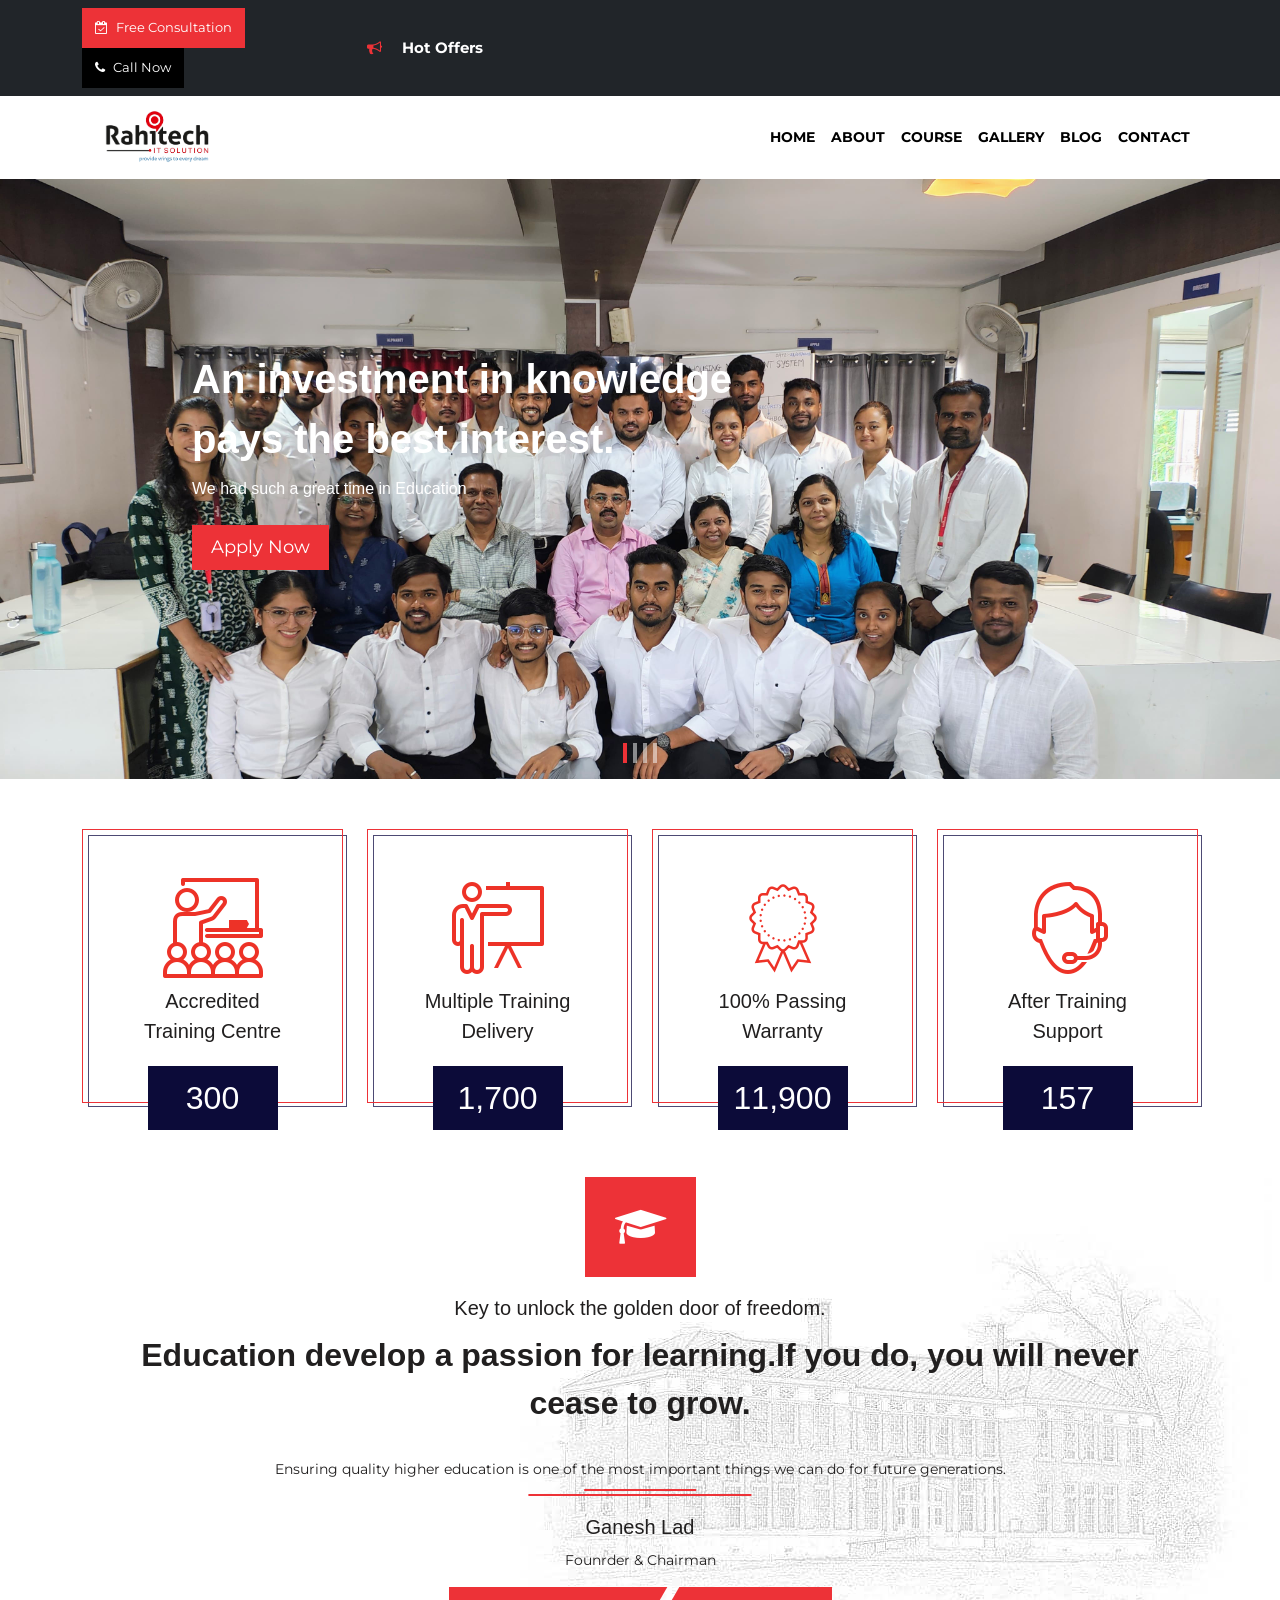
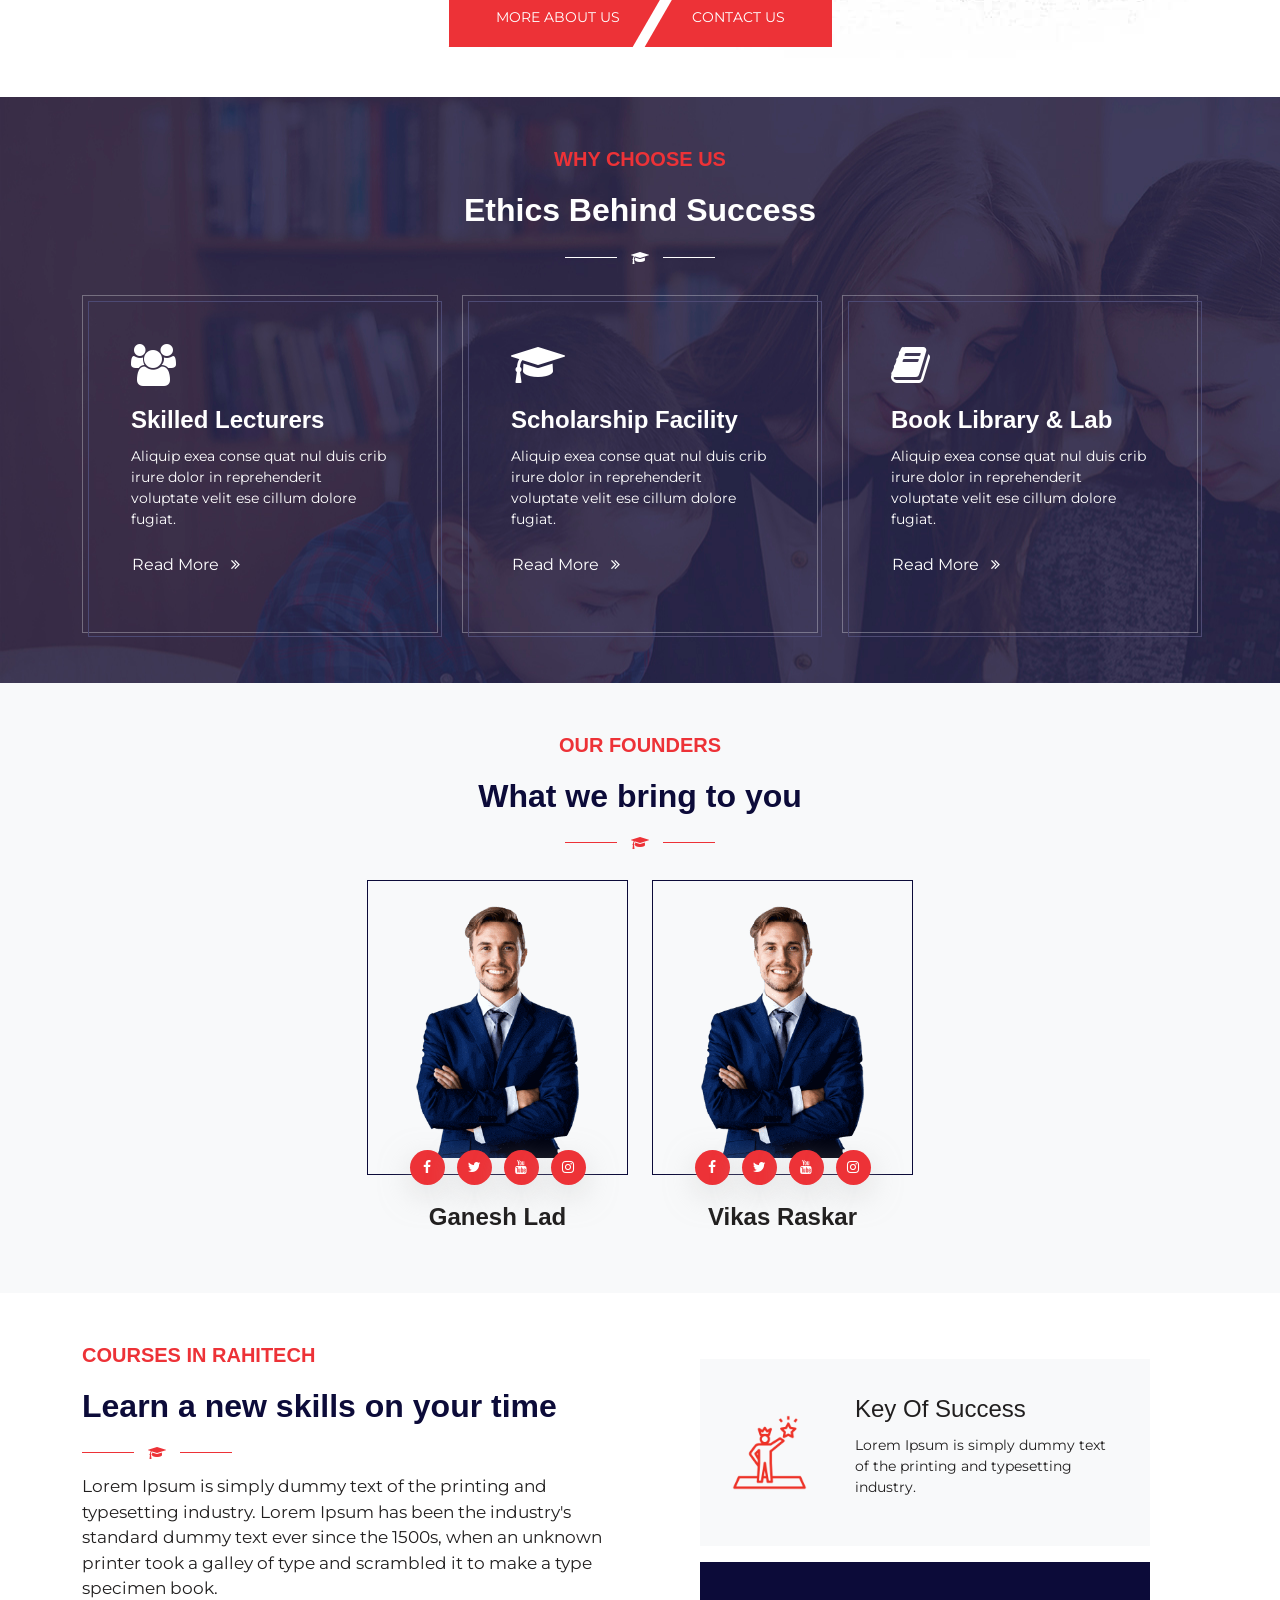
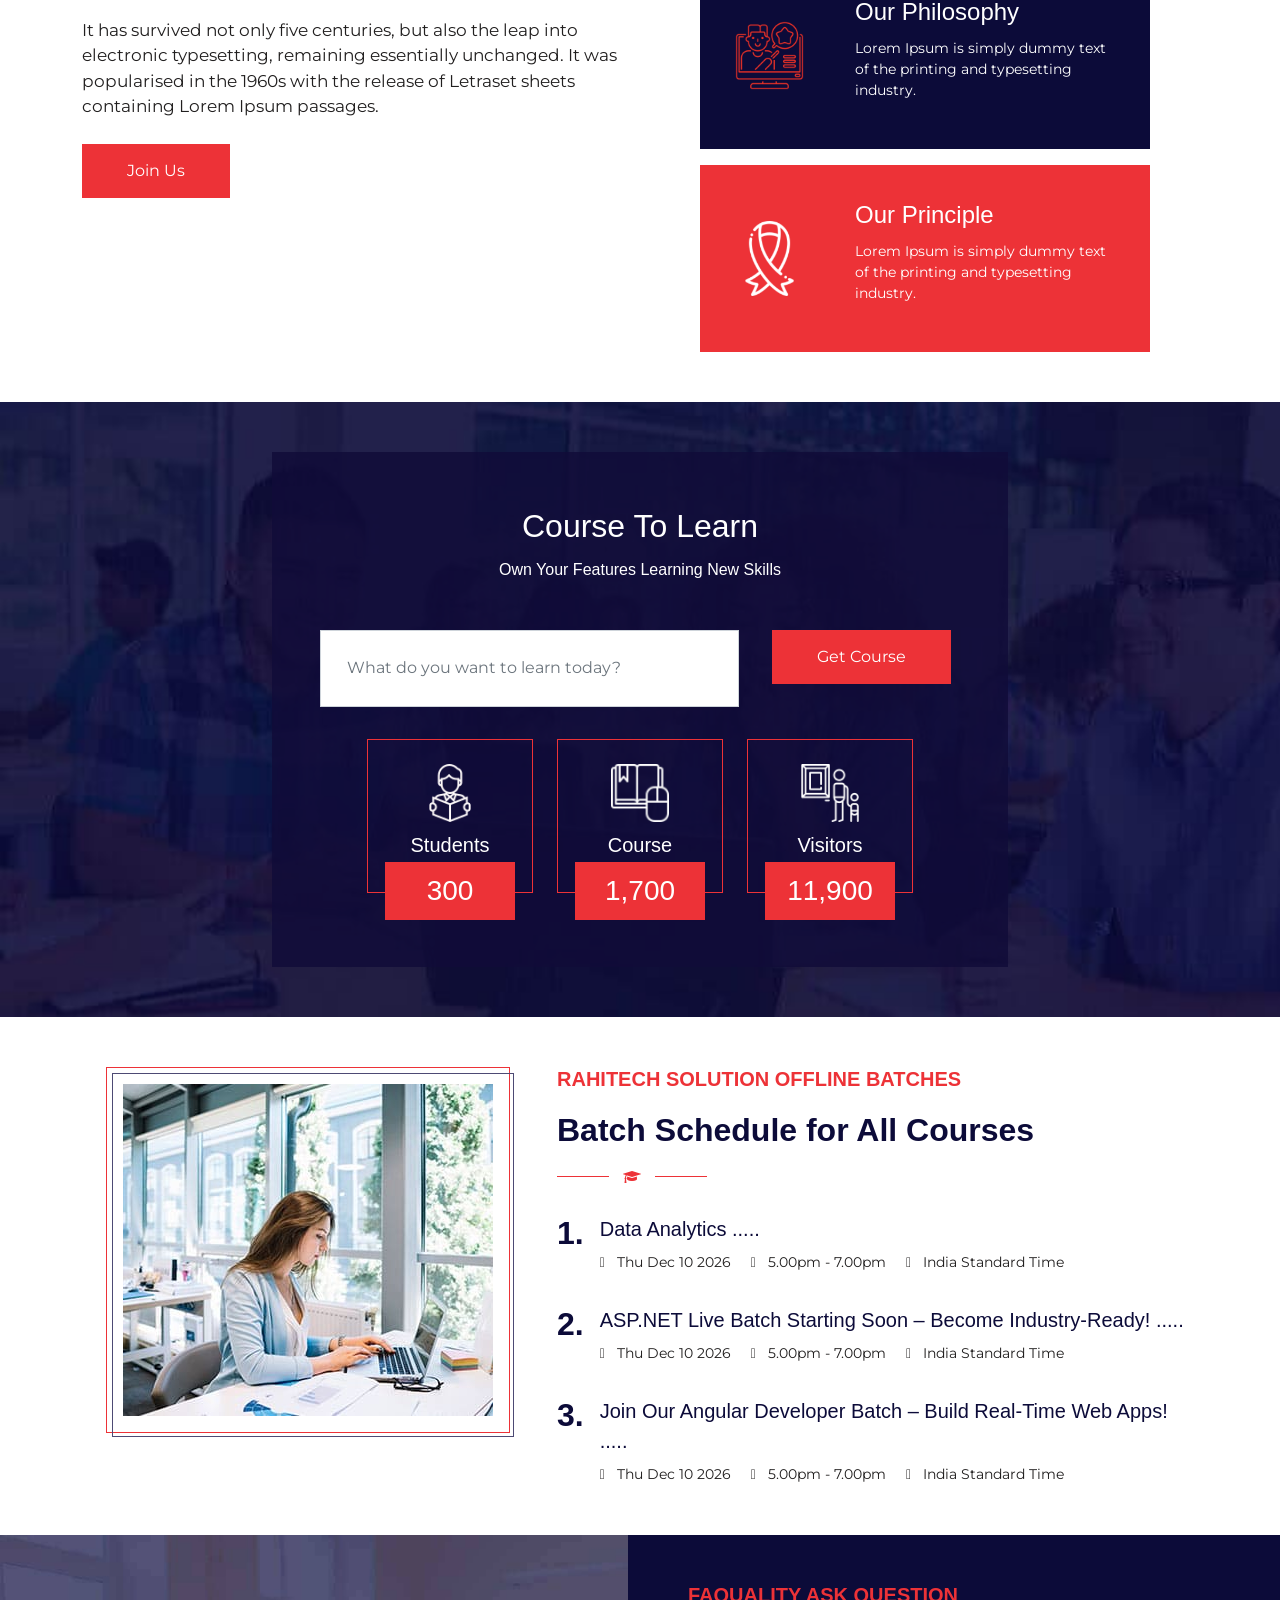
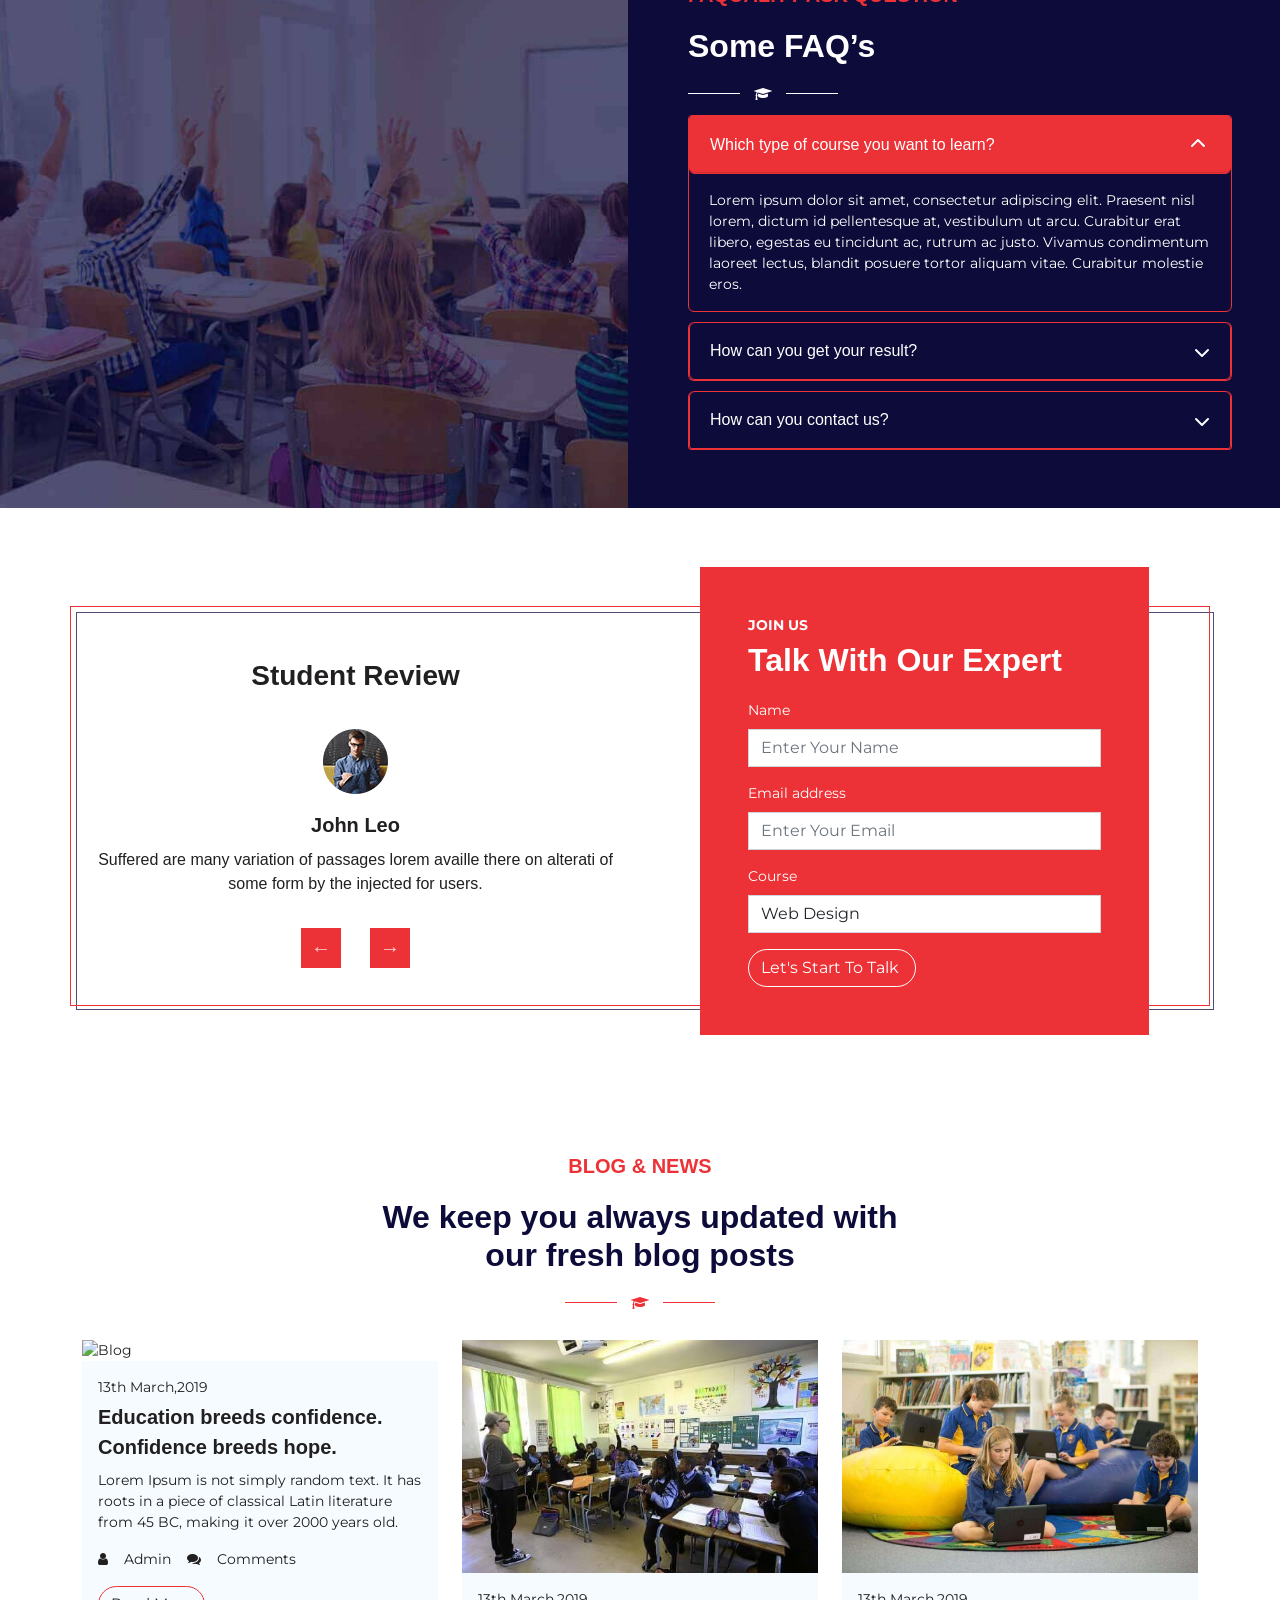
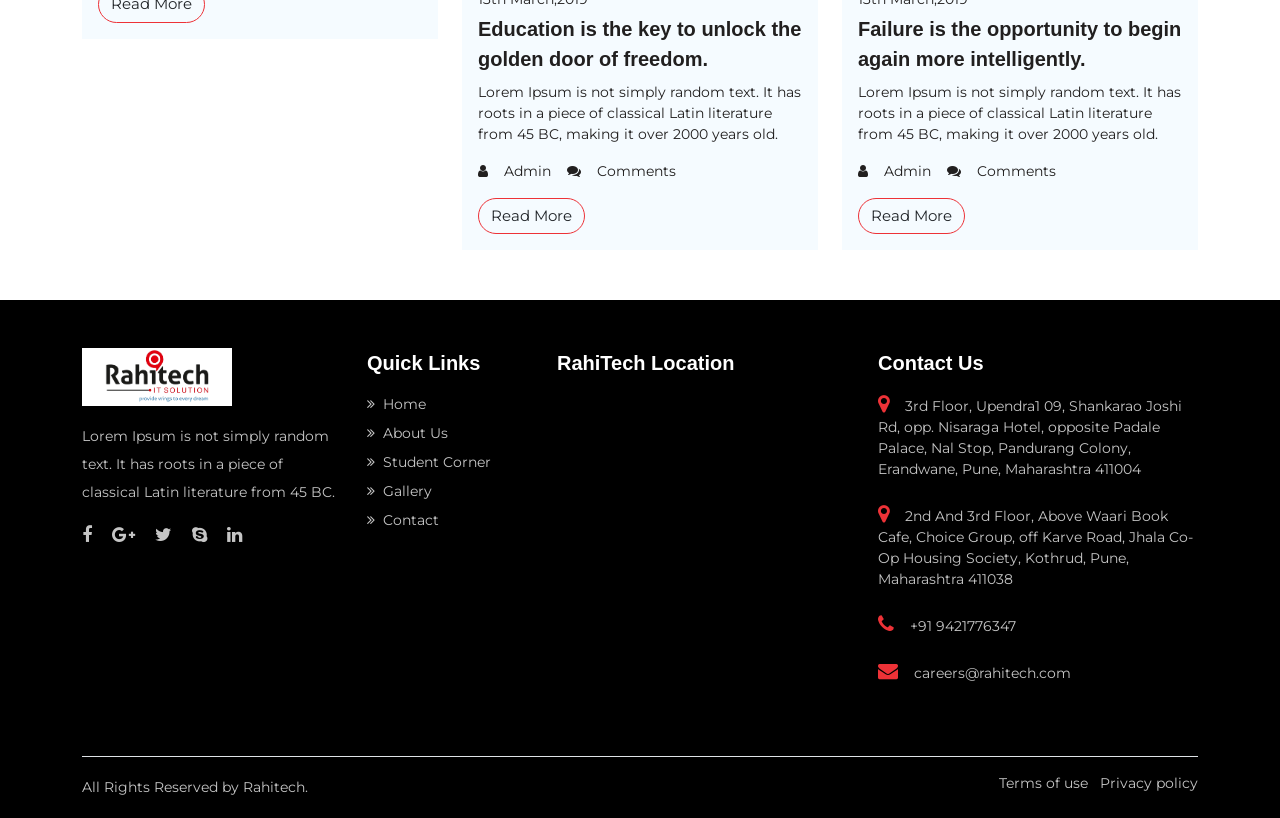
==== index.html @ c3556696 "add i am intrest form and testimonials" ====
<!DOCTYPE html>
<html lang="en">

<head>
    <!-- ========== Meta Tags ========== -->
    <meta charset="utf-8">
    <meta name="viewport" content="width=device-width, initial-scale=1">
    <meta name="description" content="Edusquad - Education Template">
    <!-- ========== Page Title ========== -->
    <title>RahiTech</title>
    <!-- ========== Favicon Icon ========== -->
    <link rel="shortcut icon" href="assets/images/favicon.ico" type="image/x-icon">
    <!-- ========== Google Fonts ========== -->
    <link href="https://fonts.googleapis.com/css?family=Montserrat:400,800&display=swap" rel="stylesheet">
    <!-- ========== Start Stylesheet ========== -->
    <link rel="stylesheet" href="assets/css/bootstrap.min.css">
    <link rel="stylesheet" href="https://stackpath.bootstrapcdn.com/font-awesome/4.7.0/css/font-awesome.min.css">
    <link rel="stylesheet" type="text/css" href="assets/css/slick.css">
    <link rel="stylesheet" type="text/css" href="assets/css/slick-theme.css">
    <link rel="stylesheet" href="assets/css/animate.min.css">
    <link rel="stylesheet" href="assets/css/aos.css">
    <link rel="stylesheet" href="assets/css/jquery.fancybox.min.css">
    <link rel="stylesheet" href="assets/css/themify-icons.css">
    <link rel="stylesheet" href="assets/css/style.css">
</head>
<!--start preloader-->
<div class="preloader">
    <div class="spinner">
        <div class="double-bounce1"></div>
        <div class="double-bounce2"></div>
    </div>
</div>
<!--end preloader-->
<div class="page-wrapper" id="page-wrapper">
    <!-- start top header -->
    <header class="top-header py-2 bg-dark">
        <div class="container">
            <div class="row align-items-center">
                <!-- Left side - Call to action buttons -->
                <div class="col-xl-3 col-lg-4 col-md-12 text-start top-btn">
                    <a href="contact.html" class="btn theme-Red me-2">
                        <i class="fa fa-calendar-check-o me-2"></i>Free Consultation
                    </a>
                    <a href="tel:+919876543210" class="btn theme-Black">
                        <i class="fa fa-phone me-2"></i>Call Now
                    </a>
                </div>

                <!-- Middle - Announcement icon -->
                <div class="col-xl-2 col-lg-3 col-md-4 py-2 fw-bold f-15 announcement text-white">
                    <i class="fa fa-bullhorn me-3 color-Red"></i>
                    <span>Hot Offers</span>
                </div>

                <!-- Right side - Marquee text -->
                <div class="col-xl-7 col-lg-5 col-md-8">
                    <p class="marquee text-white mb-0">
                        <span>
                            🚀 Limited Time Offer: Get 15% off your first .NET project!
                            ⚡ Angular + .NET Core Specialists |
                            🔍 SQL Database Optimization Services |
                            💻 WinForms Modernization Packages Available
                        </span>
                    </p>
                </div>
            </div>
        </div>
    </header>
    <!-- end top header -->
    <!-- start main header -->
    <header class="main-header" id="header">
        <div class="container">
            <nav class="navbar navbar-expand-lg navbar-dark">
                <a class="navbar-brand" href="index.html">
                    <img src="assets/images/logo.png" style="width: 150px;" class="img-fluid" alt="Edusquad">
                </a>
                <span class="navbar-toggler">
                    <i class="ti-align-left" onclick="openNav()"></i>
                </span>
                <div class="collapse navbar-collapse justify-content-end" id="collapsibleNavbar">
                    <ul class="navbar-nav">
                        <li class="nav-item">
                            <a class="nav-link" href="index.html">Home</a>
                        </li>
                        <li class="nav-item">
                            <a class="nav-link" href="about.html">About</a>
                        </li>
                        <li class="nav-item">
                            <a class="nav-link" href="course.html">Course</a>
                        </li>
                        <li class="nav-item">
                            <a class="nav-link" href="gallery.html">Gallery</a>
                        </li>
                        <li class="nav-item">
                            <a class="nav-link" href="blog.html">Blog</a>
                        </li>
                        <li class="nav-item">
                            <a class="nav-link" href="contact.html">Contact</a>
                        </li>
                    </ul>
                </div>
            </nav>
        </div>
    </header>
    <!-- end main header -->
    <!-- start side menu -->
    <div class="sidenav" id="mySidenav">
        <a class="closebtn" href="javascript:void(0)" onclick="closeNav()">&times;</a>
        <div class="sidenav-links pt-4">
            <a href="index.html">Home</a>
            <a href="about.html">About Us</a>
            <a href="course.html">Course</a>
            <a href="gallery.html">Gallery</a>
            <a href="blog.html">Blog</a>
            <a href="contact.html">Contact</a>
        </div>
    </div>
    <!-- end side menu -->
    <!-- start slider -->
    <div id="demo" class="carousel slide" data-bs-ride="carousel">
        <ul class="carousel-indicators">
            <li data-bs-target="#demo" data-bs-slide-to="0" class="active"></li>
            <li data-bs-target="#demo" data-bs-slide-to="1"></li>
            <li data-bs-target="#demo" data-bs-slide-to="2"></li>
            <li data-bs-target="#demo" data-bs-slide-to="3"></li>
        </ul>
        <div class="carousel-inner">
            <div class="carousel-item active">
                <img src="assets/images/85batch.jpg" alt="education" class="img-fluid">
                <div class="carousel-caption animated fadeInLeft delay-0.5s">
                    <h1 class="fw-bold">An investment in knowledge pays the best interest.</h1>
                    <h6 class="banner-desc">We had such a great time in Education</h6>
                    <a href="javascript:" class="theme-Red btn mt-3 apply-now">Apply Now</a>
                </div>
            </div>
            <div class="carousel-item">
                <img src="assets/images/RahiTech-owner.jpg" alt="education" class="img-fluid">
                <div class="carousel-caption animated fadeInUp delay-0.5s">
                    <h1 class="fw-bold">Education is what remains after one has forgotten what one has learned in
                        school.</h1>
                    <h6 class="banner-desc">We had such a great time in Education</h6>
                    <a href="javascript:" class="theme-Red btn mt-3 apply-now">Apply Now</a>
                </div>
            </div>
            <div class="carousel-item">
                <img src="assets/images/Rahitech-owner-2.jpg" alt="education" class="img-fluid">
                <div class="carousel-caption animated fadeInDown delay-0.5s">
                    <h1 class="fw-bold">Education is not the filling of a pail, but the lighting of a fire.</h1>
                    <h6 class="banner-desc">We had such a great time in Education</h6>
                    <a href="javascript:" class="theme-Red btn mt-3 apply-now">Apply Now</a>
                </div>
            </div>
            <div class="carousel-item">
                <img src="assets/images/Rahitech-owner-3.jpg" alt="education" class="img-fluid">
                <div class="carousel-caption animated zoomIn delay-0.5s">
                    <h1 class="fw-bold">Education is not preparation for life; education is life itself.</h1>
                    <h6 class="banner-desc">We had such a great time in Education</h6>
                    <a href="javascript:" class="theme-Red btn mt-3 apply-now">Apply Now</a>
                </div>
            </div>
        </div>
    </div>
    <!-- end slider -->
    <!-- start counter -->
    <section class="counter-section">
        <div class="container">
            <div class="counter-box">
                <div class="row">
                    <div class="col-lg-3 col-md-6 col-sm-6">
                        <div class="counter" data-aos="fade-up" data-aos-duration="550">
                            <div class="border-line"></div>
                            <div class="counter-img">
                                <img src="assets/images/icons/Training-Center.png" class="img-fluid" alt=teacher>
                            </div>
                            <h5 class="count-text mt-2">Accredited Training Centre</h5>
                            <h2 class="timer count-title count-number" data-to="300" data-speed="1500">300</h2>
                        </div>
                    </div>
                    <div class="col-lg-3 col-md-6 col-sm-6">
                        <div class="counter mt-xl-0 mt-lg-0 mt-md-0 mt-sm-0 mt-3" data-aos="fade-up"
                            data-aos-duration="550">
                            <div class="border-line"></div>
                            <div class="counter-img">
                                <img src="assets/images/icons/Traning-Support.png" class="img-fluid" alt="classroom">
                            </div>
                            <h5 class="count-text mt-2">Multiple Training Delivery</h5>
                            <h2 class="timer count-title count-number" data-to="1700" data-speed="1500">1700</h2>
                        </div>
                    </div>
                    <div class="col-lg-3 col-md-6 col-sm-6">
                        <div class="counter mt-xl-0 mt-lg-0 mt-md-4 mt-sm-3 mt-3" data-aos="fade-up"
                            data-aos-duration="550">
                            <div class="border-line"></div>
                            <div class="counter-img">
                                <img src="assets/images/icons/Passing-Warranty.png" class="img-fluid" alt="career">
                            </div>
                            <h5 class="count-text mt-2">100% Passing Warranty</h5>
                            <h2 class="timer count-title count-number" data-to="11900" data-speed="1500">11,900</h2>
                        </div>
                    </div>
                    <div class="col-lg-3 col-md-6 col-sm-6">
                        <div class="counter mt-xl-0 mt-lg-0 mt-md-4 mt-sm-3 mt-3" data-aos="fade-up"
                            data-aos-duration="550">
                            <div class="border-line"></div>
                            <div class="counter-img">
                                <img src="assets/images/icons/support.png" class="img-fluid" alt="activity">
                            </div>
                            <h5 class="count-text mt-2">After Training<br> Support</h5>
                            <h2 class="timer count-title count-number" data-to="157" data-speed="1500">157</h2>
                        </div>
                    </div>
                </div>
            </div>
        </div>
    </section>
    <!-- end counter -->
    <!-- start about us -->
    <section class="about-us" data-aos="fade-up" data-aos-duration="950">
        <div class="container">
            <div class="about-box pb-3">
                <i class="fa fa-mortar-board"></i>
            </div>
            <h5 data-aos="fade-up" data-aos-duration="1050">Key to unlock the golden door of freedom.</h5>
            <h2 class="fw-bold pb-3 px-5 mb-0" data-aos="fade-up" data-aos-duration="1050">Education develop a passion
                for learning.If you do, you will never cease to grow.</h2>
            <p class="bottom-line">Ensuring quality higher education is one of the most important things we can do for
                future generations.</p>
            <h5 class="pt-3">Ganesh Lad</h5>
            <p>Founrder & Chairman</p>
            <div class="button-box">
                <a href="about.html" class="left-btn">More About Us</a>
                <a href="contact.html" class="right-btn">Contact Us</a>
            </div>
        </div>
    </section>
    <!-- end about us -->
    <!-- start target -->
    <section class="target">
        <div class="container">
            <div class="sec-title text-center bg-fill mb-3">
                <span class="title">Why Choose Us</span>
                <h2 class="text-white">Ethics Behind Success</h2>
                <div class="divider">
                    <span class="fa fa-mortar-board"></span>
                </div>
            </div>
            <div class="row">
                <div class="col-md-4">
                    <div class="target-block text-white p-5 mb-lg-0 mb-xl-0 mb-md-0 mb-sm-5 mb-5" data-aos="fade-up"
                        data-aos-duration="550">
                        <div class="border-line"></div>
                        <i class="fa fa-users fa-3x color-orange mb-3 target-icon"></i>
                        <h4 class="fw-bold">Skilled Lecturers</h4>
                        <p>Aliquip exea conse quat nul duis crib irure dolor in reprehenderit voluptate velit ese cillum
                            dolore fugiat.</p>
                        <a href="javascript:" class="btn text-white ps-0">Read More <i
                                class="fa fa-angle-double-right ms-2"></i>
                        </a>
                    </div>
                </div>
                <div class="col-md-4">
                    <div class="target-block text-white  p-5 mb-lg-0 mb-xl-0 mb-md-0 mb-sm-5 mb-5" data-aos="fade-up"
                        data-aos-duration="550">
                        <div class="border-line"></div>
                        <i class="fa fa-mortar-board fa-3x color-orange mb-3 target-icon"></i>
                        <h4 class="fw-bold">Scholarship Facility</h4>
                        <p>Aliquip exea conse quat nul duis crib irure dolor in reprehenderit voluptate velit ese cillum
                            dolore fugiat.</p>
                        <a href="javascript:" class="btn text-white ps-0">Read More <i
                                class="fa fa-angle-double-right ms-2"></i>
                        </a>
                    </div>
                </div>
                <div class="col-md-4">
                    <div class="target-block text-white p-5" data-aos="fade-up" data-aos-duration="550">
                        <div class="border-line"></div>
                        <i class="fa fa-book fa-3x color-orange mb-3 target-icon"></i>
                        <h4 class="fw-bold">Book Library & Lab</h4>
                        <p>Aliquip exea conse quat nul duis crib irure dolor in reprehenderit voluptate velit ese cillum
                            dolore fugiat.</p>
                        <a href="javascript:" class="btn text-white ps-0">Read More <i
                                class="fa fa-angle-double-right ms-2"></i>
                        </a>
                    </div>
                </div>
            </div>
        </div>
    </section>
    <!-- end target -->
    <!-- start team -->
    <section class="our-team text-center bg-light">
        <div class="container">
            <div class="sec-title text-center mb-3">
                <span class="title">Our Founders</span>
                <h2>What we bring to you</h2>
                <div class="divider">
                    <span class="fa fa-mortar-board"></span>
                </div>
            </div>
            <div class="row" style="align-items: center; justify-content: center;">
               
                <div class="col-xl-3 col-lg-3 col-md-6 col-sm-6 col-12" data-aos="fade-up" data-aos-duration="550">
                    <div class="team-block  mt-xl-0 mt-lg-0 mt-mb-2 mt-sm-2 mt-2">
                        <div class="team-img">
                            <img src="assets/images/team_1.png" class="img-fluid" alt="team member">
                        </div>
                        <ul class="social-connect ps-0">
                            <li>
                                <i class="fa fa-facebook"></i>
                            </li>
                            <li>
                                <i class="fa fa-twitter"></i>
                            </li>
                            <li>
                                <i class="fa fa-youtube"></i>
                            </li>
                            <li>
                                <i class="fa fa-instagram"></i>
                            </li>
                        </ul>
                        <h4 class="pt-4 fw-bold">Ganesh Lad</h4>
                    </div>
                </div>
                <div class="col-xl-3 col-lg-3 col-md-6 col-sm-6 col-12" data-aos="fade-up" data-aos-duration="550">
                    <div class="team-block">
                        <div class="team-img mt-xl-0 mt-lg-0 mt-mb-2 mt-sm-2 mt-2">
                            <img src="assets/images/team_1.png" class="img-fluid" alt="team member">
                        </div>
                        <ul class="social-connect ps-0">
                            <li>
                                <i class="fa fa-facebook"></i>
                            </li>
                            <li>
                                <i class="fa fa-twitter"></i>
                            </li>
                            <li>
                                <i class="fa fa-youtube"></i>
                            </li>
                            <li>
                                <i class="fa fa-instagram"></i>
                            </li>
                        </ul>
                        <h4 class="pt-4 fw-bold">Vikas Raskar</h4>
                    </div>
                </div>
            </div>
        </div>
    </section>
    <!-- end team -->
    <!-- start online course -->
    <section class="online-course">
        <div class="container">
            <div class="row">
                <div class="col-lg-6">
                    <div class="sec-title">
                        <span class="title">Courses In Rahitech</span>
                        <h2>Learn a new skills on your time</h2>
                        <div class="divider">
                            <span class="fa fa-mortar-board"></span>
                        </div>
                    </div>
                    <p class="p-17">Lorem Ipsum is simply dummy text of the printing and typesetting industry. Lorem
                        Ipsum has been the industry's standard dummy text ever since the 1500s, when an unknown printer
                        took a galley of type and scrambled it to make a type
                        specimen book.</p>
                    <p class="p-17">It has survived not only five centuries, but also the leap into electronic
                        typesetting, remaining essentially unchanged. It was popularised in the 1960s with the release
                        of Letraset sheets containing Lorem Ipsum passages.</p>
                    <button type="button" class="btn theme-Red theme-btn my-2 join-us">Join Us</button>
                </div>
                <div class="col-lg-6">
                    <div class="course-block  d-flex justify-content-between bg-light pa-2 mx-5 my-3" data-aos="fade-up"
                        data-aos-duration="550">
                        <img src="assets/images/icons/success.png" class="img-fluid m-auto" alt="Key Of Success">
                        <div class="course-text ps-5">
                            <h4>Key Of Success</h4>
                            <p>Lorem Ipsum is simply dummy text of the printing and typesetting industry.</p>
                        </div>
                    </div>
                    <div class="course-block  d-flex justify-content-between theme-blue pa-2 mx-5 my-3"
                        data-aos="fade-up" data-aos-duration="550">
                        <img src="assets/images/icons/class.png" class="img-fluid m-auto" alt="Our Philosophy">
                        <div class="course-text ps-5">
                            <h4>Our Philosophy</h4>
                            <p>Lorem Ipsum is simply dummy text of the printing and typesetting industry.</p>
                        </div>
                    </div>
                    <div class="course-block  d-flex justify-content-between theme-Red pa-2 mx-5 mt-3"
                        data-aos="fade-up" data-aos-duration="550">
                        <img src="assets/images/icons/feminism.png" class="img-fluid m-auto" alt="Our Principle">
                        <div class="course-text ps-5">
                            <h4>Our Principle</h4>
                            <p>Lorem Ipsum is simply dummy text of the printing and typesetting industry.</p>
                        </div>
                    </div>
                </div>
            </div>
        </div>
    </section>
    <!-- end online course -->
    <!-- start search course -->
    <section class="search-course">
        <div class="container">
            <div class="row justify-content-center">
                <div class="col-xl-8 col-lg-10 col-md-10">
                    <div class="online-course-inner text-center">
                        <h2>Course To Learn</h2>
                        <h6>Own Your Features Learning New Skills</h6>
                        <form class="px-5 mt-5 mb-3">
                            <div class="row">
                                <div class="mb-3 col-lg-8 col-md-12">
                                    <input type="text" class="form-control"
                                        placeholder="What do you want to learn today?">
                                </div>
                                <div class="mb-3 col-lg-4 col-md-12">
                                    <button type="submit" class="btn theme-btn theme-Red mb-2 get-course">Get Course
                                    </button>
                                </div>
                            </div>
                        </form>
                        <div class="course-rate">
                            <div class="counter-box p-0">
                                <div class="row justify-content-center">
                                    <div class="col-lg-3 col-md-3">
                                        <div class="counter p-4" data-aos="fade-up" data-aos-duration="550">
                                            <div class="counter-img">
                                                <img src="assets/images/icons/reading.png" class="img-fluid w-50"
                                                    alt="Students">
                                            </div>
                                            <h3 class="timer count-title count-number" data-to="300" data-speed="1500">
                                                300</h3>
                                            <h5 class="count-text mt-2">Students</h5>
                                        </div>
                                    </div>
                                    <div class="col-lg-3 col-md-3">
                                        <div class="counter p-4" data-aos="fade-up" data-aos-duration="550">
                                            <div class="counter-img">
                                                <img src="assets/images/icons/online-course.png" class="img-fluid w-50"
                                                    alt="Course">
                                            </div>
                                            <h3 class="timer count-title count-number" data-to="1700" data-speed="1500">
                                                1700</h3>
                                            <h5 class="count-text mt-2">Course</h5>
                                        </div>
                                    </div>
                                    <div class="col-lg-3 col-md-3">
                                        <div class="counter mb-0 p-4" data-aos="fade-up" data-aos-duration="550">
                                            <div class="counter-img">
                                                <img src="assets/images/icons/visitor.png" class="img-fluid w-50"
                                                    alt="Visitors">
                                            </div>
                                            <h3 class="timer count-title count-number" data-to="11900"
                                                data-speed="1500">11,900</h3>
                                            <h5 class="count-text mt-2">Visitors</h5>
                                        </div>
                                    </div>
                                </div>
                            </div>
                        </div>
                    </div>
                </div>
            </div>
        </div>
    </section>
    <!-- end search course -->
    <!-- start event listing -->
    <section class="event-listing">
        <div class="container">
            <div class="row">
                <div class="col-lg-5">
                    <div class="about-img mb-5">
                        <div class="img_1 aos-init aos-animate d-block m-auto" data-aos="zoom-in"
                            data-aos-duration="550">
                            <div class="border-line"></div>
                            <img src="assets/images/about1.jpg" class="img-fluid" alt="About">
                        </div>
                    </div>
                </div>
                <div class="col-lg-7">
                    <div class="sec-title" data-aos="fade-up" data-aos-duration="550">
                        <span class="title">RahiTech Solution Offline Batches</span>
                        <h2>Batch Schedule for All Courses</h2>
                        <div class="divider">
                            <span class="fa fa-mortar-board"></span>
                        </div>
                        <div class="event-block d-flex my-3" data-aos="fade-up" data-aos-duration="550">
                            <h2 class="fw-bold color-orange me-3">1.</h2>
                            <div class="event-info">
                                <h5 class="color-blue">
                                    <a href="javascript:"> Data Analytics ..... </a>
                                </h5>
                                <ul class="ps-0">
                                    <li class="pe-3">
                                        <i class="ti-calendar pe-2"></i>
                                        <span class="nextThursday"></span>
                                    </li>
                                    <li class="pe-3">
                                        <i class="ti-alarm-clock pe-2"></i>
                                        <span>5.00pm - 7.00pm</span>
                                    </li>
                                    <li class="pe-3">
                                        <i class="ti-location-arrow pe-2"></i>
                                        <span>India Standard Time</span>
                                    </li>
                                </ul>
                            </div>
                        </div>
                        <div class="event-block d-flex my-3" data-aos="fade-up" data-aos-duration="550">
                            <h2 class="fw-bold color-orange me-3">2.</h2>
                            <div class="event-info">
                                <h5 class="color-blue">
                                    <a href="javascript:">ASP.NET Live Batch Starting Soon – Become Industry-Ready!
                                        ..... </a>
                                </h5>
                                <ul class="ps-0">
                                    <li class="pe-3">
                                        <i class="ti-calendar pe-2"></i>
                                        <span class="nextThursday">July 8,2018</span>
                                    </li>
                                    <li class="pe-3">
                                        <i class="ti-alarm-clock pe-2"></i>
                                        <span>5.00pm - 7.00pm</span>
                                    </li>
                                    <li class="pe-3">
                                        <i class="ti-location-arrow pe-2"></i>
                                        <span>India Standard Time</span>
                                    </li>
                                </ul>
                            </div>
                        </div>
                        <div class="event-block d-flex mt-3" data-aos="fade-up" data-aos-duration="550">
                            <h2 class="fw-bold color-orange me-3">3.</h2>
                            <div class="event-info">
                                <h5 class="color-blue">
                                    <a href="javascript:">Join Our Angular Developer Batch – Build Real-Time Web Apps!
                                        ..... </a>
                                </h5>
                                <ul class="ps-0 mb-0">
                                    <li class="pe-3">
                                        <i class="ti-calendar pe-2"></i>
                                        <span class="nextThursday"></span>
                                    </li>
                                    <li class="pe-3">
                                        <i class="ti-alarm-clock pe-2"></i>
                                        <span>5.00pm - 7.00pm</span>
                                    </li>
                                    <li class="pe-3">
                                        <i class="ti-location-arrow pe-2"></i>
                                        <span>India Standard Time</span>
                                    </li>
                                </ul>
                            </div>
                        </div>
                    </div>
                </div>
            </div>
        </div>
    </section>
    <!-- end event listing -->
    <!-- start video & FAQ -->
    <section class="video-faq">
        <div class="container-fluid">
            <div class="row">
                <div class="col-lg-6 col-md-6 ps-0 small-screen">
                    <div class="video-area">
                        
                    </div>
                </div>
                <div class="col-lg-6 col-md-6 p-5" data-aos="fade-up" data-aos-duration="550">
                    <div class="sec-title bg-fill">
                        <span class="title">FAQUALITY ASK QUESTION</span>
                        <h2 class="text-white">Some FAQ’s</h2>
                        <div class="divider">
                            <span class="fa fa-mortar-board"></span>
                        </div>
                    </div>
                    <div class="accordion" id="accordionExample">
                        <div class="accordion-item">
                            <h2 class="accordion-header" id="headingOne">
                                <button class="accordion-button" type="button" data-bs-toggle="collapse"
                                    data-bs-target="#collapseOne" aria-expanded="true" aria-controls="collapseOne">
                                    Which type of course you want to learn?
                                </button>
                            </h2>
                            <div id="collapseOne" class="accordion-collapse collapse show" aria-labelledby="headingOne"
                                data-bs-parent="#accordionExample">
                                <div class="accordion-body">
                                    <p class="mb-0">Lorem ipsum dolor sit amet, consectetur adipiscing elit. Praesent
                                        nisl lorem, dictum id pellentesque at, vestibulum ut arcu. Curabitur erat
                                        libero, egestas eu tincidunt ac, rutrum ac justo. Vivamus condimentum laoreet
                                        lectus, blandit posuere tortor aliquam vitae. Curabitur molestie eros.</p>
                                </div>
                            </div>
                        </div>
                        <div class="accordion-item">
                            <h2 class="accordion-header" id="headingTwo">
                                <button class="accordion-button collapsed" type="button" data-bs-toggle="collapse"
                                    data-bs-target="#collapseTwo" aria-expanded="false" aria-controls="collapseTwo">
                                    How can you get your result?
                                </button>
                            </h2>
                            <div id="collapseTwo" class="accordion-collapse collapse" aria-labelledby="headingTwo"
                                data-bs-parent="#accordionExample">
                                <div class="accordion-body">
                                    <p class="mb-0">Lorem ipsum dolor sit amet, consectetur adipiscing elit. Praesent
                                        nisl lorem, dictum id pellentesque at, vestibulum ut arcu. Curabitur erat
                                        libero, egestas eu tincidunt ac, rutrum ac justo. Vivamus condimentum laoreet
                                        lectus, blandit posuere tortor aliquam vitae. Curabitur molestie eros.</p>
                                </div>
                            </div>
                        </div>
                        <div class="accordion-item">
                            <h2 class="accordion-header" id="headingThree">
                                <button class="accordion-button collapsed" type="button" data-bs-toggle="collapse"
                                    data-bs-target="#collapseThree" aria-expanded="false" aria-controls="collapseThree">
                                    How can you contact us?
                                </button>
                            </h2>
                            <div id="collapseThree" class="accordion-collapse collapse" aria-labelledby="headingThree"
                                data-bs-parent="#accordionExample">
                                <div class="accordion-body">
                                    <p class="mb-0">Lorem ipsum dolor sit amet, consectetur adipiscing elit. Praesent
                                        nisl lorem, dictum id pellentesque at, vestibulum ut arcu. Curabitur erat
                                        libero, egestas eu tincidunt ac, rutrum ac justo. Vivamus condimentum laoreet
                                        lectus, blandit posuere tortor aliquam vitae. Curabitur molestie eros.</p>
                                </div>
                            </div>
                        </div>
                    </div>
                    <!-- <div class="panel-group pt-3" id="accordion2" role="tablist" aria-multiselectable="true">
              <div class="panel panel-default mb-4">
                <div class="panel-heading" role="tab" id="headingOne2">
                  <h4 class="panel-title">
                    <a role="button" data-toggle="collapse" data-parent="#accordion2" href="#collapseOne2" aria-expanded="true"> Which type of course you want to learn? </a>
                  </h4>
                </div>
                <div id="collapseOne2" class="panel-collapse collapse in" role="tabpanel" aria-labelledby="headingOne2">
                  <div class="panel-body">
                    <p>Lorem ipsum dolor sit amet, consectetur adipiscing elit. Praesent nisl lorem, dictum id pellentesque at, vestibulum ut arcu. Curabitur erat libero, egestas eu tincidunt ac, rutrum ac justo. Vivamus condimentum laoreet lectus, blandit posuere tortor aliquam vitae. Curabitur molestie eros. </p>
                  </div>
                </div>
              </div>
              <div class="panel panel-default mb-4">
                <div class="panel-heading" role="tab" id="headingTwo2">
                  <h4 class="panel-title">
                    <a class="collapsed" role="button" data-toggle="collapse" data-parent="#accordion2" href="#collapseTwo2" aria-expanded="false"> How can you get your result? </a>
                  </h4>
                </div>
                <div id="collapseTwo2" class="panel-collapse collapse" role="tabpanel" aria-labelledby="headingTwo2">
                  <div class="panel-body">
                    <p>Lorem ipsum dolor sit amet, consectetur adipiscing elit. Praesent nisl lorem, dictum id pellentesque at, vestibulum ut arcu. Curabitur erat libero, egestas eu tincidunt ac, rutrum ac justo. Vivamus condimentum laoreet lectus, blandit posuere tortor aliquam vitae. Curabitur molestie eros. </p>
                  </div>
                </div>
              </div>
              <div class="panel panel-default mb-4">
                <div class="panel-heading" role="tab" id="headingThree2">
                  <h4 class="panel-title">
                    <a class="collapsed" role="button" data-toggle="collapse" data-parent="#accordion2" href="#collapseThree2" aria-expanded="false"> How can you contact us? </a>
                  </h4>
                </div>
                <div id="collapseThree2" class="panel-collapse collapse" role="tabpanel" aria-labelledby="headingThree2">
                  <div class="panel-body">
                    <p>Lorem ipsum dolor sit amet, consectetur adipiscing elit. Praesent nisl lorem, dictum id pellentesque at, vestibulum ut arcu. Curabitur erat libero, egestas eu tincidunt ac, rutrum ac justo. Vivamus condimentum laoreet lectus, blandit posuere tortor aliquam vitae. Curabitur molestie eros. </p>
                  </div>
                </div>
              </div>
            </div> -->
                </div>
            </div>
        </div>
    </section>
    <!-- end video & FAQ -->

    <!-- start contact us -->
    <section class="contact-us mt-5">
        <div class="container">
            <div class="row">
                <div class="col-md-12 contact-us-block">
                    <div class="border-line"></div>
                    <div class="row">
                        <div class="col-lg-6 col-md-12 py-5">
                            <h3 class="text-center fw-bold">Student Review</h3>
                            <div class="single-item">
                                <div class="text-center py-4">
                                    <img src="assets/images/1.png" class="img-fluid m-auto d-block" alt="Student">
                                    <h5 class="mt-3 fw-bold">Habina Rehman</h5>
                                    <h6>Suffered are many variation of passages lorem availle there on alterati of some
                                        form by the injected for users.</h6>
                                </div>
                                <div class="text-center py-4">
                                    <img src="assets/images/2.png" class="img-fluid m-auto d-block" alt="Student">
                                    <h5 class="mt-3 fw-bold">John Leo</h5>
                                    <h6>Suffered are many variation of passages lorem availle there on alterati of some
                                        form by the injected for users.</h6>
                                </div>
                                <div class="text-center py-4">
                                    <img src="assets/images/3.png" class="img-fluid m-auto d-block" alt="Student">
                                    <h5 class="mt-3 fw-bold">Lisa Devis</h5>
                                    <h6>Suffered are many variation of passages lorem availle there on alterati of some
                                        form by the injected for users.</h6>
                                </div>
                                <button class="slick-prev slick-arrow" aria-label="Previous" type="button"> Previous
                                </button>
                                <button class="slick-next slick-arrow" aria-label="Next" type="button">Next </button>
                            </div>
                        </div>
                        <div class="col-md-6 hidden-md">
                            <div class="joinus-content theme-Red mx-5" data-aos="zoom-in" data-aos-duration="550">
                                <p class="text-uppercase fw-bold mb-0">Join Us</p>
                                <h2 class="fw-bold mb-3">Talk With Our Expert</h2>
                                <form>
                                    <div class="mb-3">
                                        <label for="exampleInputName">Name</label>
                                        <input type="text" class="form-control" id="exampleInputName"
                                            placeholder="Enter Your Name">
                                    </div>
                                    <div class="mb-3">
                                        <label for="exampleInputEmail1">Email address</label>
                                        <input type="email" class="form-control" id="exampleInputEmail1"
                                            placeholder="Enter Your Email">
                                    </div>
                                    <div class="mb-3">
                                        <label for="exampleFormControlSelect1">Course</label>
                                        <select class="form-control" id="exampleFormControlSelect1">
                                            <option>Web Design</option>
                                            <option>UX/UI Design</option>
                                            <option>Business Management</option>
                                            <option>Business Analysis</option>
                                            <option>Web Development</option>
                                        </select>
                                    </div>
                                    <button type="submit" class="btn read-more text-white border-white">Let's Start To
                                        Talk <i class="fa fa-long-arrow-alt-right"></i>
                                    </button>
                                </form>
                            </div>
                        </div>
                    </div>
                </div>
            </div>
        </div>
    </section>
    <!-- end contact us -->
    <!-- start join us -->
    <section class="pt-5">
        <div class="container">
            <div class="row">
                <div class="col-md-12">
                    <div class="joinus-content theme-Red mx-5 hidden-lg" data-aos="zoom-in" data-aos-duration="550">
                        <p class="text-uppercase fw-bold mb-0">Join Us</p>
                        <h2 class="fw-bold mb-3">Talk With Our Expert</h2>
                        <form>
                            <div class="mb-3">
                                <label for="exampleInputName1">Name</label>
                                <input type="text" class="form-control" id="exampleInputName1"
                                    placeholder="Enter Your Name">
                            </div>
                            <div class="mb-3">
                                <label for="exampleInputEmail2">Email address</label>
                                <input type="email" class="form-control" id="exampleInputEmail2"
                                    placeholder="Enter Your Email">
                            </div>
                            <div class="mb-3">
                                <label for="exampleFormControlSelect3">Course</label>
                                <select class="form-control" id="exampleFormControlSelect3">
                                    <option>Web Design</option>
                                    <option>UX/UI Design</option>
                                    <option>Business Management</option>
                                    <option>Business Analysis</option>
                                    <option>Web Development</option>
                                </select>
                            </div>
                            <button type="submit" class="btn read-more text-white border-white">Let's Start To Talk <i
                                    class="fa fa-long-arrow-alt-right"></i>
                            </button>
                        </form>
                    </div>
                </div>
            </div>
        </div>
    </section>
    <!-- end join us -->
    <!-- start blog -->
    <section class="blog">
        <div class="container">
            <div class="sec-title text-center mb-3">
                <span class="title">BLOG & NEWS</span>
                <h2>We keep you always updated with <br> our fresh blog posts </h2>
                <div class="divider">
                    <span class="fa fa-mortar-board"></span>
                </div>
            </div>
            <div class="row">
                <div class="col-md-4">
                    <div class="post mb-xl-0 mb-lg-0 mb-md-0 mb-5" data-aos="fade-up" data-aos-duration="550">
                        <img src="assets/images/blog1.jpg" class="img-fluid" alt="Blog">
                        <div class="post_inner p-3">
                            <p class="mb-1">13th March,2019 </p>
                            <h5 class="fw-bold">Education breeds confidence. Confidence breeds hope.</h5>
                            <p>Lorem Ipsum is not simply random text. It has roots in a piece of classical Latin
                                literature from 45 BC, making it over 2000 years old.</p>
                            <div class="comment d-flex">
                                <span class="me-3">
                                    <i class="fa fa-user me-3 color-orange"></i>Admin </span>
                                <span class="me-3">
                                    <i class="fa fa-comments me-3 color-orange"></i>Comments </span>
                            </div>
                            <a href="blog-detail.html" class="btn color-orange read-more mt-3">Read More</a>
                        </div>
                    </div>
                </div>
                <div class="col-md-4">
                    <div class="post mb-xl-0 mb-lg-0 mb-md-0 mb-5" data-aos="fade-up" data-aos-duration="550">
                        <img src="assets/images/blog_2.jpg" class="img-fluid" alt="Blog">
                        <div class="post_inner p-3">
                            <p class="mb-1">13th March,2019 </p>
                            <h5 class="fw-bold">Education is the key to unlock the golden door of freedom.</h5>
                            <p>Lorem Ipsum is not simply random text. It has roots in a piece of classical Latin
                                literature from 45 BC, making it over 2000 years old.</p>
                            <div class="comment d-flex">
                                <span class="me-3">
                                    <i class="fa fa-user me-3 color-orange"></i>Admin </span>
                                <span class="me-3">
                                    <i class="fa fa-comments me-3 color-orange"></i>Comments </span>
                            </div>
                            <a href="blog-detail.html" class="btn color-orange read-more mt-3">Read More</a>
                        </div>
                    </div>
                </div>
                <div class="col-md-4">
                    <div class="post " data-aos="fade-up" data-aos-duration="550">
                        <img src="assets/images/blog_3.jpg" class="img-fluid" alt="Blog">
                        <div class="post_inner p-3">
                            <p class="mb-1">13th March,2019 </p>
                            <h5 class="fw-bold">Failure is the opportunity to begin again more intelligently.</h5>
                            <p>Lorem Ipsum is not simply random text. It has roots in a piece of classical Latin
                                literature from 45 BC, making it over 2000 years old.</p>
                            <div class="comment d-flex">
                                <span class="me-3">
                                    <i class="fa fa-user me-3 color-orange"></i>Admin </span>
                                <span class="me-3">
                                    <i class="fa fa-comments me-3 color-orange"></i>Comments </span>
                            </div>
                            <a href="blog-detail.html" class="btn color-orange read-more mt-3">Read More</a>
                        </div>
                    </div>
                </div>
            </div>
        </div>
    </section>
    <!-- end blog -->
         <!-- start footer -->
        <footer class="theme-Black">
            <div class="container">
                <div class="footer-top border-bottom pt-5">
                    <div class="row">
                        <div class="col-lg-3 col-md-6" data-aos="fade-in" data-aos-duration="1050">
                            <a href="index.html"><img  src="assets/images/logo.png" style="width: 150px; background-color: white;" class="img-fluid mb-3" alt="Edusquad"></a>
                            <p>Lorem Ipsum is not simply random text. It has roots in a piece of classical Latin literature from 45 BC.</p>
                            <ul class="social-icon">
                                <li><a href="javascript:"><i class="fa fa-facebook-f"></i></a></li>
                                <li><a href="javascript:"><i class="fa fa-google-plus"></i></a></li>
                                <li><a href="javascript:"><i class="fa fa-twitter"></i></a></li>
                                <li><a href="javascript:"><i class="fa fa-skype"></i></a></li>
                                <li><a href="javascript:"><i class="fa fa-linkedin"></i></a></li>
                            </ul>
                        </div>
                        <div class="col-lg-2 col-md-6" data-aos="fade-in" data-aos-duration="550">
                            <h5 class="fw-bold mb-3">Quick Links</h5>
                            <ul>
                                <li><a href="index.html"><i class="fa fa-angle-double-right me-2"></i>Home</a></li>
                                <li><a href="about.html"><i class="fa fa-angle-double-right me-2"></i>About Us</a></li>
                                <li><a href="course.html"><i class="fa fa-angle-double-right me-2"></i>Student Corner</a></li>
                                <li><a href="gallery.html"><i class="fa fa-angle-double-right me-2"></i>Gallery</a></li>
                                <li><a href="contact.html"><i class="fa fa-angle-double-right me-2"></i>Contact</a></li>
                            </ul>
                        </div>
                        <div class="col-lg-3 col-md-6 mb-md-5 mb-4" data-aos="fade-in" data-aos-duration="1050">
                            <h5 class="fw-bold mb-3">RahiTech Location</h5>
                            <div class="row">
                                <div class="container" >
                            <iframe
                            src="https://www.google.com/maps/embed?pb=!1m18!1m12!1m3!1d8194.870985815887!2d73.81868618966979!3d18.506302187891944!2m3!1f0!2f0!3f0!3m2!1i1024!2i768!4f13.1!3m3!1m2!1s0x3bc2bf95013c8af3%3A0xe8d8ce4fde820d9e!2sWaari%20Book%20Cafe!5e0!3m2!1sen!2sin!4v1752287300525!5m2!1sen!2sin"
                            width="250" height="150" style="border:0;" allowfullscreen="" loading="lazy"
                            referrerpolicy="no-referrer-when-downgrade"></iframe>
                        </div>
                            </div>
                        </div>
                        <div class="col-lg-4 col-md-6 ps-lg-5  mb-md-5" data-aos="fade-in" data-aos-duration="1050">
                            <h5 class="fw-bold mb-3">Contact Us</h5>
                            <ul class="address-icon">
                                <li class="mb-3"><i class="fa fa-map-marker me-3 color-Red"></i>3rd Floor, Upendra1 09, Shankarao Joshi Rd, opp. Nisaraga Hotel, opposite Padale Palace, Nal Stop, Pandurang Colony, Erandwane, Pune, Maharashtra 411004</li>
                                <li class="mb-3"><i class="fa fa-map-marker me-3 color-Red"></i>2nd And 3rd Floor, Above Waari Book Cafe, Choice Group, off Karve Road, Jhala Co-Op Housing Society, Kothrud, Pune, Maharashtra 411038</li>
                                <li class="mb-3"><i class="fa fa-phone me-3 color-Red"></i>+91 9421776347</li>
                                <li class="mb-3"><i class="fa fa-envelope color-Red me-3"></i>careers@rahitech.com</li>
                            </ul>
                        </div>
                    </div>
                </div>
                <div class="bottom-footer py-3 d-flex justify-content-between">
                    <p class="mb-0">All Rights Reserved by Rahitech.</p>
                    <ul class="list-inline mb-0">
                        <li class="list-inline-item"><a href="javascript:">Terms of use</a></li>
                        <li class="list-inline-item"><a href="javascript:">Privacy policy</a></li>
                    </ul>
                </div>
            </div>
        </footer>
        <!-- end footer -->
    <a href="#" id="scroll">
        <span></span>
    </a>
</div>

<script>


    function gateDate() {

        today = new Date();

        day = today.getDay();

        daysForThursday = (4 - day + 7) % 7;

        nextThursday = new Date(today);

        nextThursday.setDate(today.getDate() + daysForThursday);

        return nextThursday.toDateString();

    }

    for (let i = 0; i < 3; i++) {
        document.getElementsByClassName("nextThursday").item(i).innerHTML = gateDate();

    }

    //   alert("Today is :- "+ new Date());








</script>
<!-- ===============jQuery Frameworks============= -->
<script src="assets/js/jquery.min.js"></script>
<script src="assets/js/popper.min.js"></script>
<script src="assets/js/bootstrap.min.js"></script>
<script src="assets/js/slick.min.js"></script>
<script src="assets/js/jquery.fancybox.min.js"></script>
<script src="assets/js/aos.js"></script>
<script src="assets/js/script.js"></script>
<script src="assets/js/page/home/home.js"></script>
</body>

</html>
---- assets/css/style.css ----
/* --------------------------------------------------------

Template Name: Edusquad Bootstrap 4 Education Template
Version: 1.0

-----------------------------------------------------------*/

html,
body {
    position: relative;
    height: 100%;
}

body {
    font-family: 'Montserrat', sans-serif;
    font-size: 14px;
    color: #211f1f;
    margin: 0;
    padding: 0;
    background: white;
}

/*
****Default Style
1. Top Header
2. Main Header
3. Slider
4. Features
5. About Us
6. Service
7. Events
8. Counter
9. Meet our team
10. Online course
12. Search Course
13. Video faq
14. faq accordion
15. event gallery
16. Blog
17. Footer
*/

/*Default Style*/

h1,
h2,
h3,
h4,
h5,
h6 {
    font-family: 'Roboto', sans-serif;
    line-height: 1.5;
    font-weight: 400;
}

a {
    text-decoration: none;
    color: unset;
}

a:active,
a:hover,
a:focus {
    text-decoration: none;
}

a:active,
a:hover,
a:focus {
    outline: 0 none;
}

.theme-btn {
    padding: .875rem 2.75rem;
}

.theme-Red {
    background: #ed3237;
    color: white;
}

.theme-blue {
    background: #0c0b39;
    color: white;
}

.theme-Black {
    background-color: black;
    color: white;
}

.color-Red {
    color: #ed3237;
}

.color-blue {
    color: #0c0b39;
}

.theme-light-bg {
    background: #e5eef6;
}

.p-17 {
    font-size: 17px;
}

.f-15 {
    font-size: 15px;
}

.box-shadow {
    box-shadow: 0 0 3px rgba(0, 0, 0, 0.1);
}

.border-unset {
    border: unset;
}

.form-control {
    background-clip: unset;
}

.bg-unset {
    background: unset;
}

.max-width {
    width: 600px;
}

.btn {
    border-radius: unset;
}

.counter-section,
.target,
.our-team,
.online-course,
.search-course,
.event-listing,
.event-gallery,
.blog,
.blog-detail,
.aboutus,
.abt-counter,
.timeline,
.result,
.result-list,
.student,
.faculties,
.course,
.blog-block,
.contact-section {
    padding: 50px 0;
}

.carousel .btn:hover,
.post .btn:hover,
.career-form .btn:hover,
.contact-form .btn:hover,
.result .btn:hover,
.search-student .btn:hover,
.join-us:hover {
    background: #0c0b39;
    border: #0c0b39;
    color: white;
}

.get-course:hover {
    background: white;
    color: #0c0b39;
}

.form-control {
    border-radius: unset;
}

.sec-title .title {
    position: relative;
    display: block;
    font-size: 20px;
    line-height: 1.2em;
    color: #ed3237;
    font-weight: 600;
    margin-bottom: 20px;
    text-transform: uppercase;
    font-family: "Raleway", sans-serif;
}

.sec-title h2 {
    position: relative;
    display: block;
    line-height: 1.2em;
    color: #0c0b39;
    font-weight: 700;
}

.sec-title .divider {
    position: relative;
    display: inline-block;
    margin: 10px 0;
    width: 150px;
    text-align: center;
}

.sec-title .divider:before,
.sec-title .divider:after {
    position: absolute;
    left: 0;
    top: 9px;
    height: 1px;
    width: 52px;
    background-color: #ed3237;
    content: "";
}

.bg-fill .divider:before,
.bg-fill .divider:after {
    background-color: white !important;
}

.sec-title .divider:after {
    left: auto;
    right: 0;
}

.divider .fa {
    color: #ed3237;
}

.bg-fill .divider .fa {
    color: white;
}

.slick-prev:hover,
.slick-prev:focus,
.slick-next:hover,
.slick-next:focus {
    background: #0c0b39 !important;
}

/*pre loader*/

.preloader {
    position: fixed;
    top: 0;
    left: 0;
    width: 100%;
    height: 100%;
    background-color: #0c0b39;
    z-index: 999999;
    text-align: center;
}

.preloader .spinner {
    width: 60px;
    height: 60px;
    position: absolute;
    left: 0;
    right: 0;
    margin: 0 auto;
    top: 46%;
    -webkit-transform: translateY(-46%);
    transform: translateY(-46%);
}

.preloader .spinner .double-bounce1,
.preloader .spinner .double-bounce2 {
    width: 100%;
    height: 100%;
    border-radius: 50%;
    background-color: #ffffff;
    opacity: 0.6;
    position: absolute;
    top: 0;
    left: 0;
    -webkit-animation: sk-bounce 2.0s infinite ease-in-out;
    animation: sk-bounce 2.0s infinite ease-in-out;
}

.preloader .spinner .double-bounce2 {
    -webkit-animation-delay: -1.0s;
    animation-delay: -1.0s;
}

@-webkit-keyframes sk-bounce {
    0%,
    100% {
        -webkit-transform: scale(0);
        transform: scale(0);
    }
    50% {
        -webkit-transform: scale(1);
        transform: scale(1);
    }
}

@keyframes sk-bounce {
    0%,
    100% {
        -webkit-transform: scale(0);
        transform: scale(0);
    }
    50% {
        -webkit-transform: scale(1);
        transform: scale(1);
    }
}

/*1. Top Header*/

.top-header {
    background-color: #ed3237;
    color: white;
}

.top-header .btn {
    border-radius: unset;
    font-size: 13px;
}

.top-header .btn:hover {
    background: white;
    color: black;
}

.marquee {
    padding: 10px 0 0;
}

.marquee {
    margin: 0 auto;
    white-space: nowrap;
    overflow: hidden;
    box-sizing: border-box;
}

.marquee span {
    display: inline-block;
    padding-left: 100%;
    text-indent: 0;
    animation: marquee 15s linear infinite;
}

.marquee span:hover {
    animation-play-state: running;
}

/* Make it move */

@keyframes marquee {
    0% {
        transform: translate(0, 0);
    }
    100% {
        transform: translate(-100%, 0);
    }
}

/*2. Main Header*/

nav {
    padding: 0.5rem 0 !important;
}

.navbar-nav .nav-link {
    color: black;
    font-size: 14px;
    font-weight: 700;
    text-transform: uppercase;
}

.navbar-nav .nav-item .nav-link {
    text-decoration: none;
    -webkit-background-clip: text;
    -webkit-text-fill-color: transparent;
    background-image: -webkit-linear-gradient( to right, #de3237, #de3237 50%, black 50%);
    background-image: -moz-linear-gradient( to right, #de3237, #de3237 50%, black 50%);
    background-image: -ms-linear-gradient( to right, #de3237, #de3237 50%, black 50%);
    background-image: -o-linear-gradient( to right, #de3237, #de3237 50%, black 50%);
    background-image: linear-gradient( to right, #de3237, #de3237 50%, black 50%);
    background-size: 200% 100%;
    background-position: 100%;
}

.navbar-nav .nav-item .nav-link:hover {
    transition: all 0.4s cubic-bezier(0, 0, 0.23, 1);
    background-position: 0%;
}

.dropdown-toggle::after {
    color: #0c0b39;
}

.dropdown:hover .dropdown-menu {
    display: block;
}

.dropdown-menu {
    background: white;
    border-radius: unset;
    border: unset;
    box-shadow: 0px 0px 30px 0 rgba(0, 0, 0, .2);
}

.dropdown-item {
    color: #0c0b39 !important;
}

a.dropdown-item:hover {
    color: #ed3237 !important;
}

.dropdown-item:focus,
.dropdown-item:hover {
    color: #0c0b39 !important;
    text-decoration: none;
    background-color: unset;
}

.top-header .btn {
    padding: .575rem .75rem;
}

.navbar-toggler {
    color: #0c0b39 !important;
}

.navbar-toggler:focus {
    outline: unset;
    outline: unset;
}

.ti-align-left {
    font-size: 24px;
}

.sidenav {
    height: 100%;
    width: 0;
    position: fixed;
    z-index: 999999;
    top: 0;
    right: 0;
    background-color: #ed3237eb;
    overflow-x: hidden;
    transition: 0.5s;
    padding-top: 60px;
}

.sidenav a {
    padding: 8px 8px 8px 32px;
    text-decoration: none;
    font-size: 25px;
    color: white;
    display: block;
    transition: 0.3s;
}

.sidenav a:hover {
    color: #f1f1f1;
}

.sidenav .closebtn {
    position: absolute;
    top: 0;
    right: 10px;
    text-align: right;
    font-size: 36px;
    margin-left: 50px;
}

.sidenav a,
.dropdown-btn {
    padding: 6px 8px 6px 16px;
    text-decoration: none;
    font-size: 18px;
    color: white;
    display: block;
    border: none;
    background: none;
    width: 100%;
    text-align: left;
    cursor: pointer;
    outline: none;
}

.sidenav a:hover,
.dropdown-btn:hover {
    color: #f1f1f1;
}

.dropdown-container {
    display: none;
    padding-left: 8px;
}

.fa-caret-down {
    float: right;
    padding-right: 8px;
}

@media screen and (max-height: 450px) {
    .sidenav {
        padding-top: 15px;
    }
    .sidenav a {
        font-size: 18px;
    }
}

.sticky {
    position: fixed;
    top: 0 !important;
    width: 100%;
    background: white;
    z-index: 99999;
    box-shadow: 0 0 18px 0 rgba(0, 0, 0, 0.12);
}

/*3. Slider*/

.carousel-inner {
    height: 600px;
}

.carousel-inner img {
    width: 100%;
    height: 100%;
}

.carousel-indicators {
    display: flex;
    align-items: center;
}

.carousel-indicators li {
    width: 4px !important;
    height: 20px !important;
    border-top: unset !important;
    border-bottom: unset !important;
    opacity: unset;
}

.carousel-indicators .active {
    background: #ed3237;
}

.carousel-caption {
    bottom: unset;
    top: 150px;
    right: unset;
    max-width: 600px;
    text-align: left;
}

.apply-now {
    font-size: 18px;
    padding: 8px 18px;
}

/*4. Features*/

.features {
    padding: 50px 0 0;
    z-index: 1;
    position: relative;
}

.feature-box {
    position: relative;
    padding: 25px 30px 28px;
    -webkit-border-radius: 2px;
    -moz-border-radius: 2px;
    transition: all 0.3s linear;
    -webkit-transition: all 0.3s linear;
    -moz-transition: all 0.3s linear;
    -o-transition: all 0.3s linear;
    -ms-transition: all 0.3s linear;
    border: 1px solid #ed3237;
}

.feature-box .fa {
    color: #ed3237;
    font-size: 30px;
}

.feature-box:hover {
    box-shadow: 0 5px 20px rgba(0, 0, 0, 0.3);
}

/*5. About Us*/

.about-us {
    text-align: center;
    padding: 0 0 50px;
    background: url("../images/bg.jpg");
    background-repeat: no-repeat;
    background-position: right;
    z-index: -1;
    position: relative;
}

.bottom-line {
    position: relative;
    text-align: center;
    margin: auto;
    padding: 1rem;
}

.bottom-line:after,
.bottom-line:before {
    position: absolute;
    bottom: 0;
    width: 20%;
    height: 2px;
    background: #ed3237;
    content: "";
    left: 50%;
    -webkit-transform: translateX(-50%);
    transform: translateX(-50%);
}

.bottom-line:before {
    bottom: 5px;
    width: 10%;
}

.about-box i {
    font-size: 40px;
    color: white;
    background: #ed3237;
    padding: 30px;
}

.button-box .left-btn,
.button-box .right-btn {
    position: relative;
    font-size: 14px;
    padding: 0 30px;
    color: white;
    text-transform: uppercase;
    display: inline-block;
    line-height: 60px;
    margin: 0 4px;
}

a.left-btn:before {
    position: absolute;
    content: '';
    background: #ed3237;
    width: 100%;
    height: 100%;
    left: 0;
    top: 0;
    z-index: -1;
    transform: skew(-30deg, 0deg);
}

a.left-btn:after {
    position: absolute;
    content: '';
    background: #ed3237;
    width: 40px;
    height: 100%;
    top: 0;
    left: -17px;
    z-index: -1;
}

a.right-btn:before {
    position: absolute;
    content: '';
    background: #ed3237;
    width: 100%;
    height: 100%;
    left: 0;
    top: 0;
    z-index: -1;
    transform: skew(-30deg, 0deg);
}

a.right-btn:after {
    position: absolute;
    content: '';
    background: #ed3237;
    width: 40px;
    height: 100%;
    top: 0;
    right: -17px;
    z-index: -1;
}

/*6. Service*/

.services {
    padding: 70px 0;
}

.services .card {
    -webkit-box-shadow: 3px 28px 24px -33px rgba(43, 80, 240, 1);
    -moz-box-shadow: 3px 28px 24px -33px rgba(43, 80, 240, 1);
    box-shadow: 3px 28px 24px -33px rgba(43, 80, 240, 1);
    border-radius: unset;
}

.services .card .fa {
    color: #ed3237;
}

/*7. Counter*/

.counter-section {
    position: relative;
    z-index: 100;
}

.counter {
    border: 1px solid #ed3237;
    position: relative;
    padding: 3rem;
    margin-bottom: 1.5rem;
}

.counter-box {
    text-align: center;
}

.count-title {
    position: absolute;
    bottom: -36px;
    padding: 0.5rem;
    color: white;
    background: #ed3237;
    left: 0;
    right: 0;
    margin-left: auto;
    margin-right: auto;
    max-width: 130px;
}

.counter-section .counter-box .count-title {
    background: #0c0b39 !important;
}

.counter .fa {
    color: #ed3237;
}

.margin-bottom {
    margin-bottom: 2rem !important;
}

/*8. Events*/

.events {
    position: relative;
    padding: 50px 0 90px;
}

.events .slick-center .client-block {
    box-shadow: 1px 1px 20px 7px rgba(0, 0, 0, 0.08);
    opacity: 1;
}

.events .center .card {
    position: relative;
    -webkit-transition: all 0.7s ease-in-out;
    -moz-transition: all 0.7s ease-in-out;
    -ms-transition: all 0.7s ease-in-out;
    -o-transition: all 0.7s ease-in-out;
    transition: all 0.7s ease-in-out;
}

.events .center .card {
    margin-top: 5rem;
    border: unset;
}

.event-wrapper {
    position: relative;
    border: transparent;
    border-radius: 10px;
    overflow: hidden;
}

.event-wrapper:before {
    content: "";
    background: #e5eef68a;
    position: absolute;
    top: 0;
    left: 0;
    height: 100%;
    width: 100%;
    opacity: .75;
}

.event_video {
    position: absolute;
    top: 50%;
    left: 0;
    right: 0;
    text-align: center;
    transform: translateY(-50%);
}

.event_video a {
    height: 60px;
    width: 60px;
    background: #fd6500;
    display: inline-block;
    text-align: center;
    line-height: 60px;
    font-size: 14px;
    border-radius: 50%;
    color: #fff;
    transition: .3s;
}

/*9. Meet our team*/

.team-block {
    position: relative;
}

.team-img {
    position: relative;
    padding: 1rem 3rem;
    border: 1px solid #0c0b39;
}

.social-connect {
    position: absolute;
    bottom: 30px;
    left: 0;
    right: 0;
    margin-left: auto;
    margin-right: auto;
}

.social-connect li {
    list-style: none;
    display: inline-block;
    width: 40px;
    height: 40px;
    text-align: center;
    line-height: 40px;
    background: #ed3237;
    border-radius: 50%;
    color: #ffffff;
    margin: 4px 4px;
    box-shadow: 0px 10px 30px 0px rgba(199, 199, 199, 0.5);
    transition: .3s;
}

.social-connect li:hover {
    background: #0c0b39;
}

/*10. Online course*/

.pa-2 {
    padding: 2rem;
}

/*12. Search Course*/

.search-course {
    background: url("../images/online-course-bg.jpg");
    background-size: cover;
}

.online-course-inner {
    color: white;
    background: rgba(16, 11, 57, 0.82);
    padding: 50px 0px 50px;
}

.online-course-inner input {
    padding: 1.6rem;
}

.online-course img {
    width: 75px;
}

/*13. Video faq*/

.video-faq {
    position: relative;
    background: #0c0b39;
}

.video-area {
    background: url("../images/video-bg.jpg");
    background-size: cover;
    padding: 250px 0;
    height: 100%;
}

.video-icon {
    position: absolute;
    top: 50%;
    left: 50%;
    transform: translate(-50%, -50%);
}

.video-icon span {
    display: block;
    position: relative;
    z-index: 3;
    width: 0;
    height: 0;
    border-left: 27px solid #ed3237;
    border-top: 17px solid transparent;
    border-bottom: 17px solid transparent;
}

.video-icon:before {
    content: "";
    position: absolute;
    z-index: 0;
    left: 50%;
    top: 50%;
    transform: translateX(-50%) translateY(-50%);
    display: block;
    width: 80px;
    height: 80px;
    background: #ffffff;
    border-radius: 50%;
    animation: pulse-border 1500ms ease-out infinite;
}

.video-icon:after {
    content: "";
    position: absolute;
    z-index: 1;
    left: 50%;
    top: 50%;
    transform: translateX(-50%) translateY(-50%);
    display: block;
    width: 80px;
    height: 80px;
    /* background: #ffffff; */
    border-radius: 50%;
    transition: all 200ms;
}

/*13. Upcoming Events*/

.event-info ul li {
    display: inline;
}

/*14. faq accordion*/

.accordion-item {
    border: 1px solid #ed3237;
    background-color: transparent;
    border-radius: 0.375rem;
    color: white;
    margin-bottom: 10px;
}

.accordion-button {
    background-color: #0c0b39;
    color: white;
    border-radius: 0.375rem;
    box-shadow: unset;
    border: 1px solid #ed3237;
}

.accordion-button:focus {
    box-shadow: unset;
    border-color: unset;
}

.accordion-button::after {
    background: url('../images/icons/chevron-down.svg');
}

.accordion-button:not(.collapsed)::after {
    background: url('../images/icons/chevron-down.svg');
}

.accordion-button:not(.collapsed) {
    background-color: #ed3237;
    color: white;
}

.accordion-body {
    color: white;
}

/*15. event gallery*/

.event-gallery .autoplay img {
    width: 100%;
    height: 325px;
    object-fit: cover;
}

.event-gallery .slick-slide .gallery-item {
    position: relative;
    overflow: hidden;
    z-index: 1;
}

.event-gallery .slick-slide .gallery-item:before {
    position: absolute;
    content: '';
    left: 0;
    width: 100%;
    height: 100%;
    background: #030749d1;
    opacity: 0;
    transition: all 0.3s ease 0s;
}

.event-gallery .slick-slide .gallery-item:hover:before {
    opacity: 1;
}

.event-gallery .slick-slide .gallery-item:hover .content {
    display: block !important;
    position: absolute;
    bottom: 20px;
    width: 100%;
    color: white;
    padding: 1rem;
}

.event-gallery .slick-slide .gallery-item:hover .content h5 {
    bottom: 20px !important;
    top: unset;
}

.event-gallery .content {
    display: none !important;
}

/*16. Blog*/

.blog {
    position: relative;
}

.read-more {
    border: 1px solid #ed3237;
    border-radius: 22px;
    font-size: 15px;
}

.post_inner {
    background: #f5fbff;
}

.post:hover {
    box-shadow: 0 0 30px 0 rgba(0, 0, 0, .2);
    background-color: #fff;
}

.post:hover .post_inner {
    background: white !important;
}

.post {
    transition: all 0.3s;
    -webkit-transition: all 0.3s;
    -moz-transition: all 0.3s;
    -ms-transition: all 0.3s;
    -o-transition: all 0.3s;
}

.post:hover {
    -webkit-box-shadow: 0 5px 35px 0 rgba(51, 51, 51, 0.05);
    box-shadow: 0 5px 35px 0 rgba(51, 51, 51, 0.05);
    transform: translateY(-5px);
    -webkit-transform: translateY(-5px);
    -moz-transform: translateY(-5px);
    -ms-transform: translateY(-5px);
    -o-transform: translateY(-5px);
}

.post img {
    height: 233px;
    object-fit: cover;
    width: 100%;
}

.joinus {
    padding: 50px 0;
}

.joinus-content {
    padding: 3rem;
    margin-top: -40px;
}

.joinus-content .read-more {
    font-size: 16px;
}

.left-mr {
    margin-left: -9rem;
    margin-top: 2.5rem;
}

.p-10 {
    padding: 10rem;
}

/*17. Footer*/

footer p {
    color: #c5c5c5;
    line-height: 2;
}

footer ul {
    list-style: none;
    padding-left: 0;
    color: #c5c5c5;
}

footer ul li {
    padding-bottom: 0.5rem;
}

footer .fas {
    font-size: 20px;
    color: #ed3237;
}

footer ul li a:hover {
    color: #ed3237;
}

.address-icon .fa {
    font-size: 20px;
}

.social-icon li {
    display: inline-block;
    margin-right: 1rem;
    font-size: 18px;
}

.curser{
    cursor: pointer;
}
/*********************************About us Page************************************/

.inner-banner {
    padding: 100px 0;
    background: url("../images/inner-bg.jpg");
    background-position: top;
    background-size: cover;
    position: relative;
    color: white;
}

.about-title {
    font-size: 60px;
    line-height: 1 !important;
}

.about-img {
    position: relative;
}

.about-img .img_1 {
    border: 1px solid #ed3237;
    position: relative;
    max-width: fit-content;
    padding: 1rem;
}

.about-img .img_2 {
    position: absolute;
    right: 25%;
    bottom: 35px;
    padding: 1rem;
    background: #ed3237;
    justify-content: space-between;
    width: 200px;
}

.img_2 .video-btn {
    right: 0;
    left: unset;
}

.target-block {
    -webkit-transition: all 300ms ease;
    -ms-transition: all 300ms ease;
    -o-transition: all 300ms ease;
    -moz-transition: all 300ms ease;
    transition: all 300ms ease;
}

.target-block:hover {
    transform: scale(1.02);
    -webkit-transform: scale(1.02);
    -moz-transform: scale(1.02);
    -ms-transform: scale(1.02);
    -o-transform: scale(1.02);
}

.target-block:hover .target-icon {
    transform: rotateY(190deg);
}

.target-block .target-icon {
    -webkit-transition: all 0.7s ease-in-out;
    -moz-transition: all 0.7s ease-in-out;
    -ms-transition: all 0.7s ease-in-out;
    -o-transition: all 0.7s ease-in-out;
    transition: all 0.7s ease-in-out;
}

.target-block .border-line {
    z-index: unset;
}

.abt-counter .counter-box .counter {
    margin-bottom: 3rem !important;
}

/*History*/

.timeline .slick-dots {
    display: none !important;
}

.slider-for {
    margin: auto;
    max-width: 600px;
}

.history_slide {
    position: relative;
}

.history_slide:after {
    content: "";
    position: absolute;
    height: 2px;
    width: 100%;
    background: black;
    left: 0;
    top: 65px;
    z-index: -1;
}

.timeline .fa {
    padding: 0.5rem;
}

.timeline .slick-center .fa {
    color: #ed3237;
    position: relative;
    border: 1px solid #ed3237;
    border-radius: 50%;
    padding: 0.5rem;
}

.timeline .slick-center h3 {
    font-weight: bold;
    color: #ed3237;
}

.timeline .slick-prev,
.timeline .slick-next {
    display: none !important;
}

/*3. Target*/

.target {
    background: url("../images/bg_1.jpg");
}

.target-block {
    border: 1px solid rgba(255, 255, 255, 0.3);
    position: relative;
}

.border-line {
    width: 100%;
    height: 100%;
    position: absolute;
    border: 1px solid #4d4a74;
    top: 5px;
    left: 5px;
    z-index: -1;
}

/*4. Testimonial*/

.client-block {
    box-shadow: 1px 1px 12px 0px rgba(0, 0, 0, 0.09);
    border-radius: 6px;
    padding: 35px 35px;
    margin: 24px 18px;
    opacity: .4;
    cursor: pointer;
}

.client-block img {
    width: 60px;
}

.events .slick-next {
    right: 46% !important;
    bottom: -53px !important;
}

.events .slick-prev {
    left: 46% !important;
    bottom: -53px !important;
}

/*********************************Contact Page************************************/

.contact-form {
    border: 1px solid #ed3237;
    position: relative;
    padding-right: 170px !important;
}

.form-control:focus {
    border-color: #0c0b39;
    box-shadow: unset;
}

.contact-icon {
    margin-right: -65px;
    background: #ed3237;
    padding: 1rem;
    width: 70px;
}

.contact-form input {
    border-radius: unset;
}

.contact-form .mb-3 label {
    position: relative;
    color: #222222;
    font-size: 16px;
    font-weight: 400;
}

label {
    margin-bottom: 0.5rem;
}

.contact-form ::placeholder {
    font-size: 14px;
}

.ms-minus {
    padding: 3rem 0 0;
    margin-left: -113px;
}

.contact-section .media {
    padding: 2rem !important;
    margin-right: 5rem;
    min-height: 146px;
}

/*********************************Career Page************************************/

.career {
    padding: 50px 0;
}

.border-box {
    position: relative;
    height: 170px;
    border: 1px solid #ed3237;
}

.career-form {
    padding: 1rem;
}

.career-form {
    border: 1px solid #ed3237;
    position: relative;
    z-index: 1;
}

.resume {
    border: 2px dashed rgba(0, 0, 0, .15);
    padding: 10px;
    text-align: center;
    font-size: 15px;
}

/*********************************Blog Page************************************/

.blog-block {
    position: relative;
    padding: 50px 0;
}

/*********************************Blog Detail************************************/

.blog-img img {
    width: 100%;
}

.share .social-icon li {
    margin-right: 1rem;
    margin-left: 0;
    font-size: 16px;
    border: 1px solid;
    border-radius: 50%;
    width: 35px;
    line-height: 34px;
    text-align: center;
    height: 35px;
}

.blog-category ul li {
    display: inline-block;
    position: relative;
    width: 100%;
    padding: 10px 0px;
    color: #0f1934;
    margin-bottom: 5px;
    border-bottom: 1px solid #f2f2f2;
}

.blog-category ul li:last-child {
    border-bottom: none;
}

.blog-category ul li::before {
    content: "\f061";
    font-family: FontAwesome;
    right: 0px;
    top: 10px;
    position: absolute;
    color: #ed3237;
    padding-right: 10px;
}

.comments img,
.recent-blog img {
    width: 60px;
}

/*********************************Gallery Page************************************/

.gallery {
    padding: 50px 0;
}

#filters {
    margin: 1%;
    padding: 0;
    list-style: none;
}

#filters li {
    float: left;
    border: 2px solid #ed3237;
    margin-right: 1rem;
    border-radius: 17px;
    font-size: 16px;
}

#filters li span {
    display: block;
    padding: 5px 20px;
    text-decoration: none;
    color: #ed3237;
    cursor: pointer;
}

#filters li span.active {
    background: #ed3237;
    color: #fff;
    border-radius: 10px;
}

#portfoliolist .portfolio {
    -webkit-box-sizing: border-box;
    -moz-box-sizing: border-box;
    -o-box-sizing: border-box;
    width: 100%;
    margin: 1%;
    display: none;
    float: left;
    overflow: hidden;
    position: relative;
}

.portfolio-wrapper {
    overflow: hidden;
    position: relative !important;
    background: #666;
    cursor: pointer;
}

.portfolio img {
    max-width: 100%;
    position: relative;
    top: 0;
}

.portfolio .label {
    content: '';
    position: absolute;
    width: 100%;
    height: 100%;
    z-index: 0;
    background: #ed32379e;
    top: 0;
    right: 0;
    opacity: 0;
}

.portfolio .label-bg {
    background: #ed32379e;
}

.portfolio .label-text {
    position: absolute;
    bottom: 40px;
    left: 40px;
}

.label-text a {
    font-size: 20px;
    transform: translateX(46px);
    transition: all .4s;
    opacity: 1;
    text-transform: capitalize;
    color: #fff;
    letter-spacing: 1px;
    font-weight: 400;
}

.label-text span {
    font-size: 13px;
    letter-spacing: 2.6px;
    transform: translateX(-20px);
    transition: all .4s;
    opacity: 0;
    text-transform: uppercase;
    color: #fff;
    font-weight: 600;
}

.portfolio .text-category {
    display: block;
    font-size: 9px;
}

.portfolio:hover .label {
    opacity: 1;
}

.portfolio:hover img {
    top: unset;
}

@media only screen and (min-width: 768px) and (max-width: 959px) {
    .container {
        width: 768px;
    }
}

@media only screen and (max-width: 767px) {
    .container {
        width: 95%;
    }
    #portfoliolist .portfolio {
        width: 48%;
        margin: 1%;
    }
}

@media only screen and (min-width: 480px) and (max-width: 767px) {
    .container {
        width: 70%;
    }
}

/*********************************Achievement Page************************************/

.achievement {
    padding: 50px 0;
}

.achievement h3 {
    position: relative;
    padding-left: 75px;
}

.achievement h3:before {
    content: '';
    position: absolute;
    width: 65px;
    top: 37%;
    height: 4px;
    left: 0;
    background: #ed3237;
}

.img-block {
    position: relative;
    border: 1px solid #ed3237;
    height: 365px;
    width: 355px;
    float: right;
}

.cust_img {
    position: absolute;
    left: -100px;
    top: 55px;
    padding-right: 70px;
}

.left-block {
    float: left !important;
}

.left-block .cust_img {
    right: -110px;
    left: 0;
    padding-left: 70px;
    padding-right: 0;
}

/*********************************Faculties Page************************************/

.team-image {
    position: relative;
    border: 1px solid #ed3237;
}

.team-image img {
    width: 200px;
}

.faculty-block {
    position: relative;
    height: 100%;
    margin-bottom: 5rem;
}

.faculty-block:hover .team-image {
    -webkit-transition: all 1000ms ease;
    -moz-transition: all 1000ms ease;
    -ms-transition: all 1000ms ease;
    -o-transition: all 1000ms ease;
    transition: all 1000ms ease;
    transform: rotateY(180deg);
}

.faculties-info {
    position: absolute;
    bottom: 0;
    left: 20px;
    right: 20px;
}

/*********************************Result Page************************************/

.autoplay img {
    height: 270px;
}

.result_img {
    position: relative;
}

.result_img img {
    object-fit: cover;
}

.result .read-more {
    font-size: 18px;
    width: fit-content;
}

.result-box table {
    font-size: 17px;
}

.overlay {
    background-color: #0c0b39a8;
    position: absolute;
    width: 100%;
    height: 100%;
    bottom: 0;
    left: 0px;
    right: 0px;
    top: 0px;
    margin: auto;
    transition: all ease .5s;
    opacity: 0;
}

.overlay-text {
    opacity: 0;
    position: absolute;
    top: 50px;
    left: 50px;
    color: white;
}

.result_img:hover .overlay,
.result_img:hover .overlay-text,
.Portfolio:hover .overlay,
.Portfolio:hover .overlay-text {
    opacity: 1;
}

.slick-prev,
.slick-next {
    background: #ed3237 !important;
    height: 40px !important;
    width: 40px !important;
    top: unset;
    bottom: 20px;
}

.autoplay .slick-next {
    left: -70px !important;
    margin-left: 5px;
}

.autoplay .slick-prev {
    left: -110px !important;
}

/*********************************Course Page************************************/

.course .Portfolio {
    position: relative;
    float: left;
    width: 30%;
    margin: 2rem 1rem 0;
    transition-duration: 0.4s;
    animation: winanim 0.5s;
    -webkit-backface-visibility: visible;
    backface-visibility: visible;
    background-color: rgb(255, 255, 255);
    box-shadow: 0px 0px 5px 0px rgba(12, 11, 57, 0.18);
}

.course .Portfolio img {
    width: 100%;
    height: 220px;
    object-fit: cover;
}

.course .nav {
    padding: 0 20px;
}

.course .nav li a {
    margin: 5px;
    padding: 15px 50px;
    font-size: 16px;
    color: #ed3237;
    border: 1px solid #ed3237;
}

.nav .nav-link {
    border-radius: unset;
}

.course .nav a:hover {
    color: white;
    background: #ed3237;
}

.course .nav .active {
    color: white;
    background: #ed3237;
}

.course-desc .btn:hover {
    border: 1px solid #0c0b39;
    color: #0c0b39;
    background: unset;
}

@keyframes winanim {
    0% {
        opacity: 0;
        transform: scale3d(.3, .3, .3);
    }
    50% {
        opacity: 1;
    }
}

/*********************************Student Page************************************/

.student-img {
    position: relative;
    -webkit-transition: all 300ms ease;
    -ms-transition: all 300ms ease;
    -o-transition: all 300ms ease;
    -moz-transition: all 300ms ease;
    transition: all 300ms ease;
}

.student-img:hover {
    transform: scale(1.02);
    -webkit-transform: scale(1.02);
    -moz-transform: scale(1.02);
    -ms-transform: scale(1.02);
    -o-transform: scale(1.02);
}

.student-desc {
    position: relative;
    border: 1px solid #ed3237;
    padding: 0 2rem;
    margin-top: 1rem;
}

.std_desc_two b {
    margin-right: 0.5rem;
}

.video {
    position: relative;
}

.video img {
    height: 350px;
    width: 100%;
    object-fit: cover;
}

.video-btn {
    position: absolute;
    top: 50%;
    left: 50%;
    transform: translate(-50%, -50%);
}

.video:before {
    content: "";
    position: absolute;
    left: 0;
    top: 0;
    width: 100%;
    height: 100%;
    background-color: rgba(227, 139, 0, 0.72);
}

.contact-us {
    padding: 50px 0;
}

.contact-us-block {
    position: relative;
    border: 1px solid #ed3237;
    height: 400px;
}

.contact-us .slick-next {
    right: 40%;
    top: unset;
    bottom: -60px;
}

.contact-us .slick-prev {
    left: 40%;
    top: unset;
    bottom: -60px;
}

/*scroll to top*/

#scroll {
    position: fixed;
    right: 15px;
    bottom: 15px;
    cursor: pointer;
    width: 50px;
    height: 50px;
    background-color: #ed3237;
    text-indent: -9999px;
    display: none;
    -webkit-border-radius: 60px;
    -moz-border-radius: 60px;
    border-radius: 60px;
}

#scroll {
    display: inline;
}

#scroll span {
    position: absolute;
    top: 50%;
    left: 50%;
    margin-left: -8px;
    margin-top: -12px;
    height: 0;
    width: 0;
    border: 8px solid transparent;
    border-bottom-color: #ffffff;
}

#scroll:hover {
    background-color: white;
    opacity: 1;
    filter: "alpha(opacity=100)";
    -ms-filter: "alpha(opacity=100)";
    box-shadow: 0 0 18px 0 rgba(0, 0, 0, 0.12);
}

#scroll:hover span {
    border-bottom-color: #ed3237;
}

/*media query*/

@media only screen and (min-width: 992px) {
    .events .slick-prev {
        left: 45% !important;
    }
    .events .slick-next {
        right: 46% !important;
    }
    .social-connect li {
        width: 35px;
        height: 35px;
        line-height: 35px;
    }
}

@media only screen and (min-width: 992px) {
    .hidden-lg {
        display: none;
    }
}

@media only screen and (max-width: 991px) {
    .top-btn {
        text-align: center !important;
    }
    .carousel-inner {
        height: unset;
    }
    .hidden-md {
        display: none;
    }
    .social-connect {
        bottom: 35px;
    }
    .contact-us {
        padding-top: 0 !important;
    }
    .contact-us .slick-prev {
        left: 43%;
    }
    .contact-us .slick-next {
        right: 43%;
    }
    .course-block {
        margin-left: 0 !important;
        margin-right: 0 !important;
    }
    .course .nav li a {
        padding: 15px 35px;
    }
    .course .Portfolio {
        width: 45%;
    }
    .course .nav {
        padding: 0;
    }
    .contact-section .media {
        margin-right: unset;
    }
    .target-block {
        padding: 1rem !important;
    }
    .online-course-inner .count-title {
        position: absolute;
        bottom: -28px;
        padding: 0.5rem;
        background: #ed3237;
        max-width: 100px;
        font-size: 20px;
    }
    .events {
        padding: 50px 0;
    }
    .client-block {
        margin: 0 18px;
    }
    .abt-counter .counter-box {
        margin-top: 50px;
    }
}

@media only screen and (max-width: 991px) and (min-width: 767px) {
    .team-img img {
        height: 300px;
    }
    .comment {
        flex-direction: column;
    }
}

@media only screen and (max-width: 767px) {
    .search-course .counter-box .counter {
        margin-bottom: 4rem;
    }
    .carousel-caption {
        top: 100px;
        right: 15% !important;
    }
    .contact-us {
        padding: 0 !important;
    }
    .joinus-content {
        margin: unset !important;
    }
    .social-connect {
        bottom: 30px;
    }
    .contact-us-block {
        height: unset;
    }
    .contact-us-block .single-item .slick-slide {
        padding-bottom: 0 !important;
    }
    .announcement {
        display: none;
    }
    .target-block {
        text-align: center;
    }
    .bottom-footer {
        flex-direction: column;
        text-align: center;
    }
    .client-block {
        opacity: unset;
    }
    .video {
        margin: 3rem 0 !important;
    }
    /* .video-area {
        padding: 150px 0;
    } */
    .course .Portfolio {
        width: 100%;
        margin-right: unset;
        margin-left: unset;
    }
    .course .nav li a {
        padding: 10px 15px;
    }
    .course .nav li a {
        font-size: 15px;
    }
    .img-block {
        position: unset;
        border: unset;
        width: unset;
        height: unset;
    }
    .cust_img {
        position: unset;
        padding-right: unset !important;
        padding-left: unset !important;
    }
    .img-block .border-line {
        display: none;
    }
    .blog-block .post {
        margin-bottom: 0;
    }
    .contact-form {
        padding-right: 3rem !important;
    }
    .ms-minus {
        margin-left: unset;
    }
    .contact-icon {
        margin-right: unset;
    }
    .course-block {
        margin-left: 0 !important;
        margin-right: 0 !important;
    }
    .online-course-inner .counter-box .counter {
        margin-right: 8rem;
        margin-left: 8rem;
    }
    .small-screen {
        padding: 3rem !important;
        padding-bottom: 0 !important;
    }
    .social-connect li {
        width: 30px;
        height: 30px;
        line-height: 30px;
    }
    .team-block h4 {
        font-size: 1.3rem;
    }
    .counter-img img {
        width: unset !important;
    }
    .last-child {
        margin-bottom: 0 !important;
    }
    .margin-bottom {
        margin-bottom: unset;
    }
    .result-box .sec-title {
        text-align: center;
    }
}

@media only screen and (max-width: 650px) {
    .about-img .img_2 {
        margin-left: auto;
        left: 0;
        margin-right: auto;
        bottom: -25px;
    }
}

@media only screen and (max-width: 600px) {
    .carousel-caption h1 {
        font-size: 1.5rem;
    }
    .online-course-inner .counter-box .counter {
        margin-right: 2rem;
        margin-left: 2rem;
    }
}

@media only screen and (max-width: 500px) {
    .carousel-caption {
        top: 50px;
    }
}

@media only screen and (max-width: 576px) {
    .team-img img {
        height: 300px;
    }
    .social-connect li {
        width: 40px;
        height: 40px;
        line-height: 40px;
    }
}

@media only screen and (max-width: 480px) {
    .online-course .counter-box .counter {
        margin-right: 3rem;
        margin-left: 3rem;
    }
}

@media only screen and (max-width: 425px) {
    .contact-us .slick-next,
    .contact-us .slick-prev {
        bottom: -45px;
    }
    .button-box .left-btn,
    .button-box .right-btn {
        font-size: 13px;
        padding: 0px 12px 0 15px;
    }
    .apply-now {
        font-size: 15px;
        padding: 6px 10px;
        margin-top: 0 !important;
    }
    .carousel-caption h1 {
        font-size: 1.2rem;
    }
    .carousel-caption {
        top: 30px;
    }
    .course-block {
        display: block !important;
    }
    .course-block img {
        display: block;
    }
    .course-block .course-text {
        margin-top: 1rem !important;
        padding-left: 0 !important;
        text-align: center;
    }
}

@media only screen and (max-width: 375px) {
    .carousel-caption h1 {
        font-size: 1.2rem;
    }
    .carousel-caption {
        top: 30px;
    }
    .banner-desc {
        display: none;
    }
}

@media only screen and (max-width: 350px) {
    .carousel-caption h1 {
        font-size: 1rem;
    }
    .carousel-caption {
        top: 10px;
    }
}
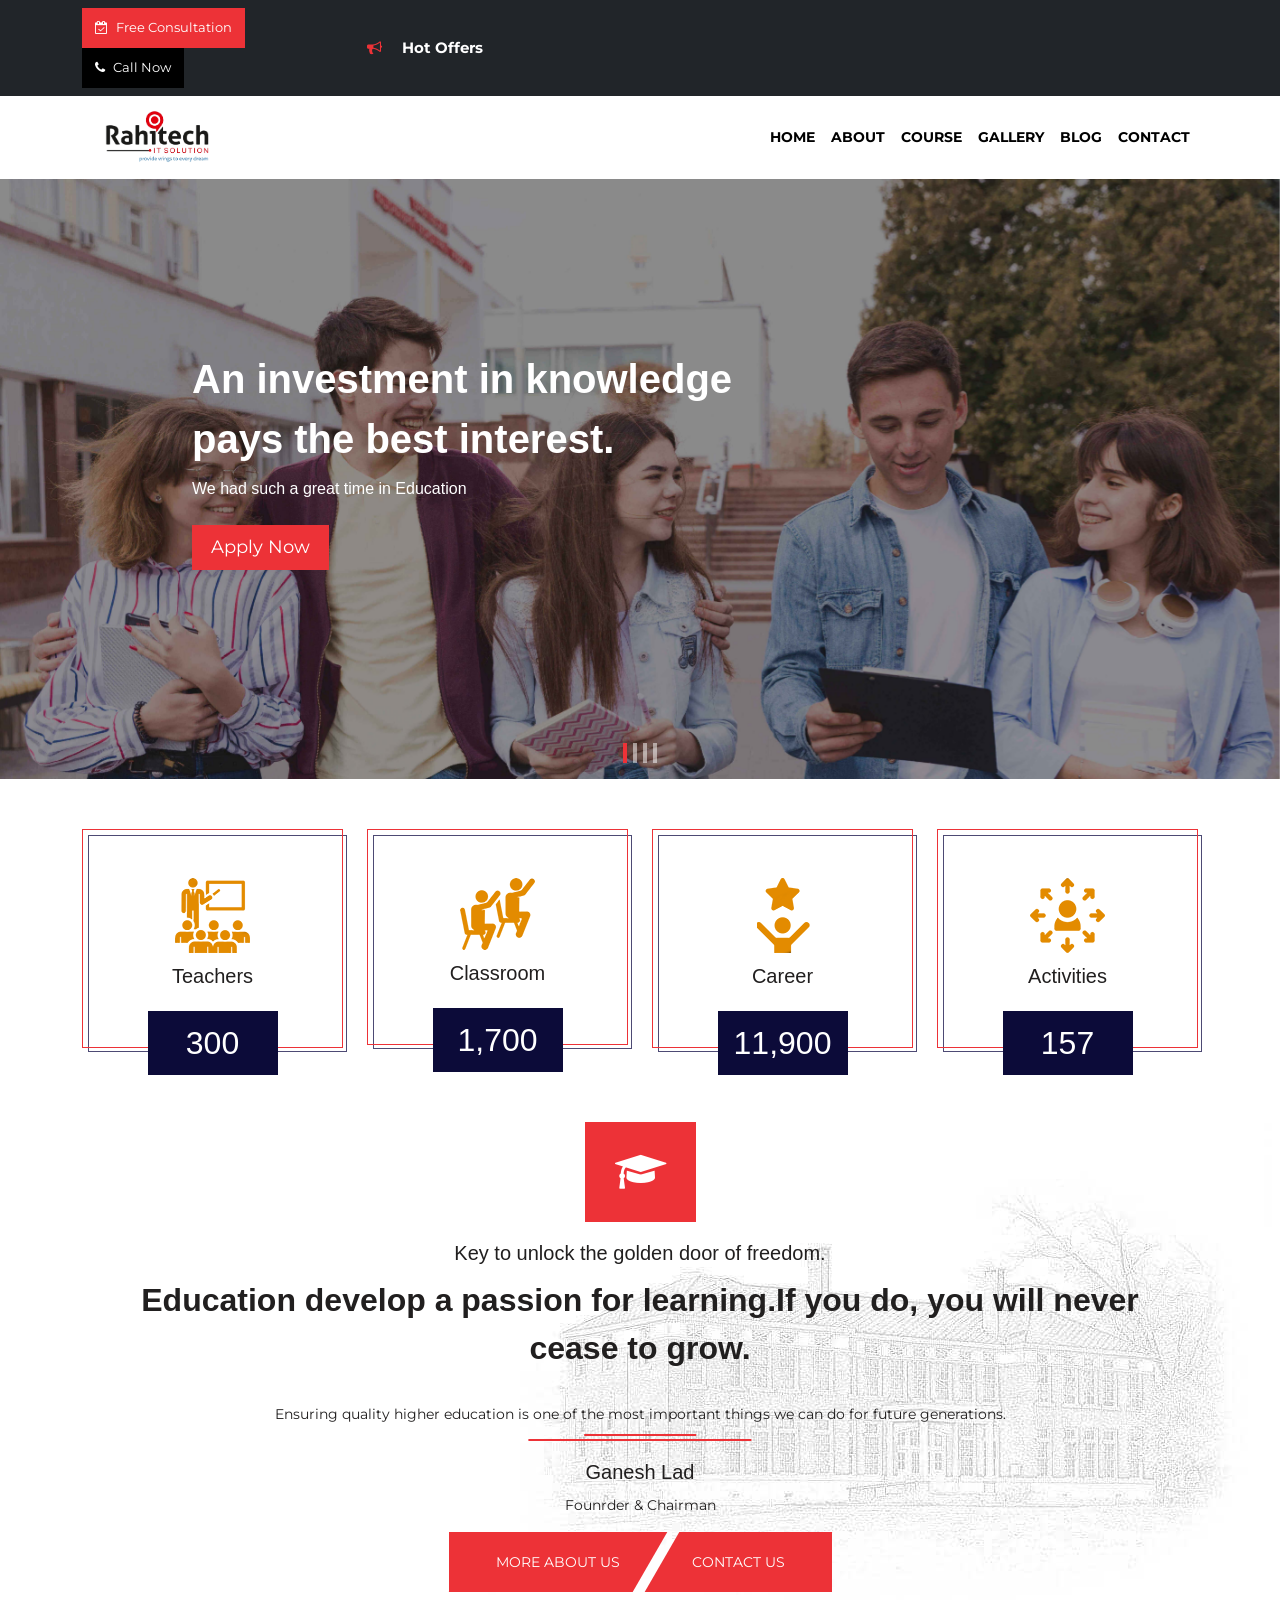
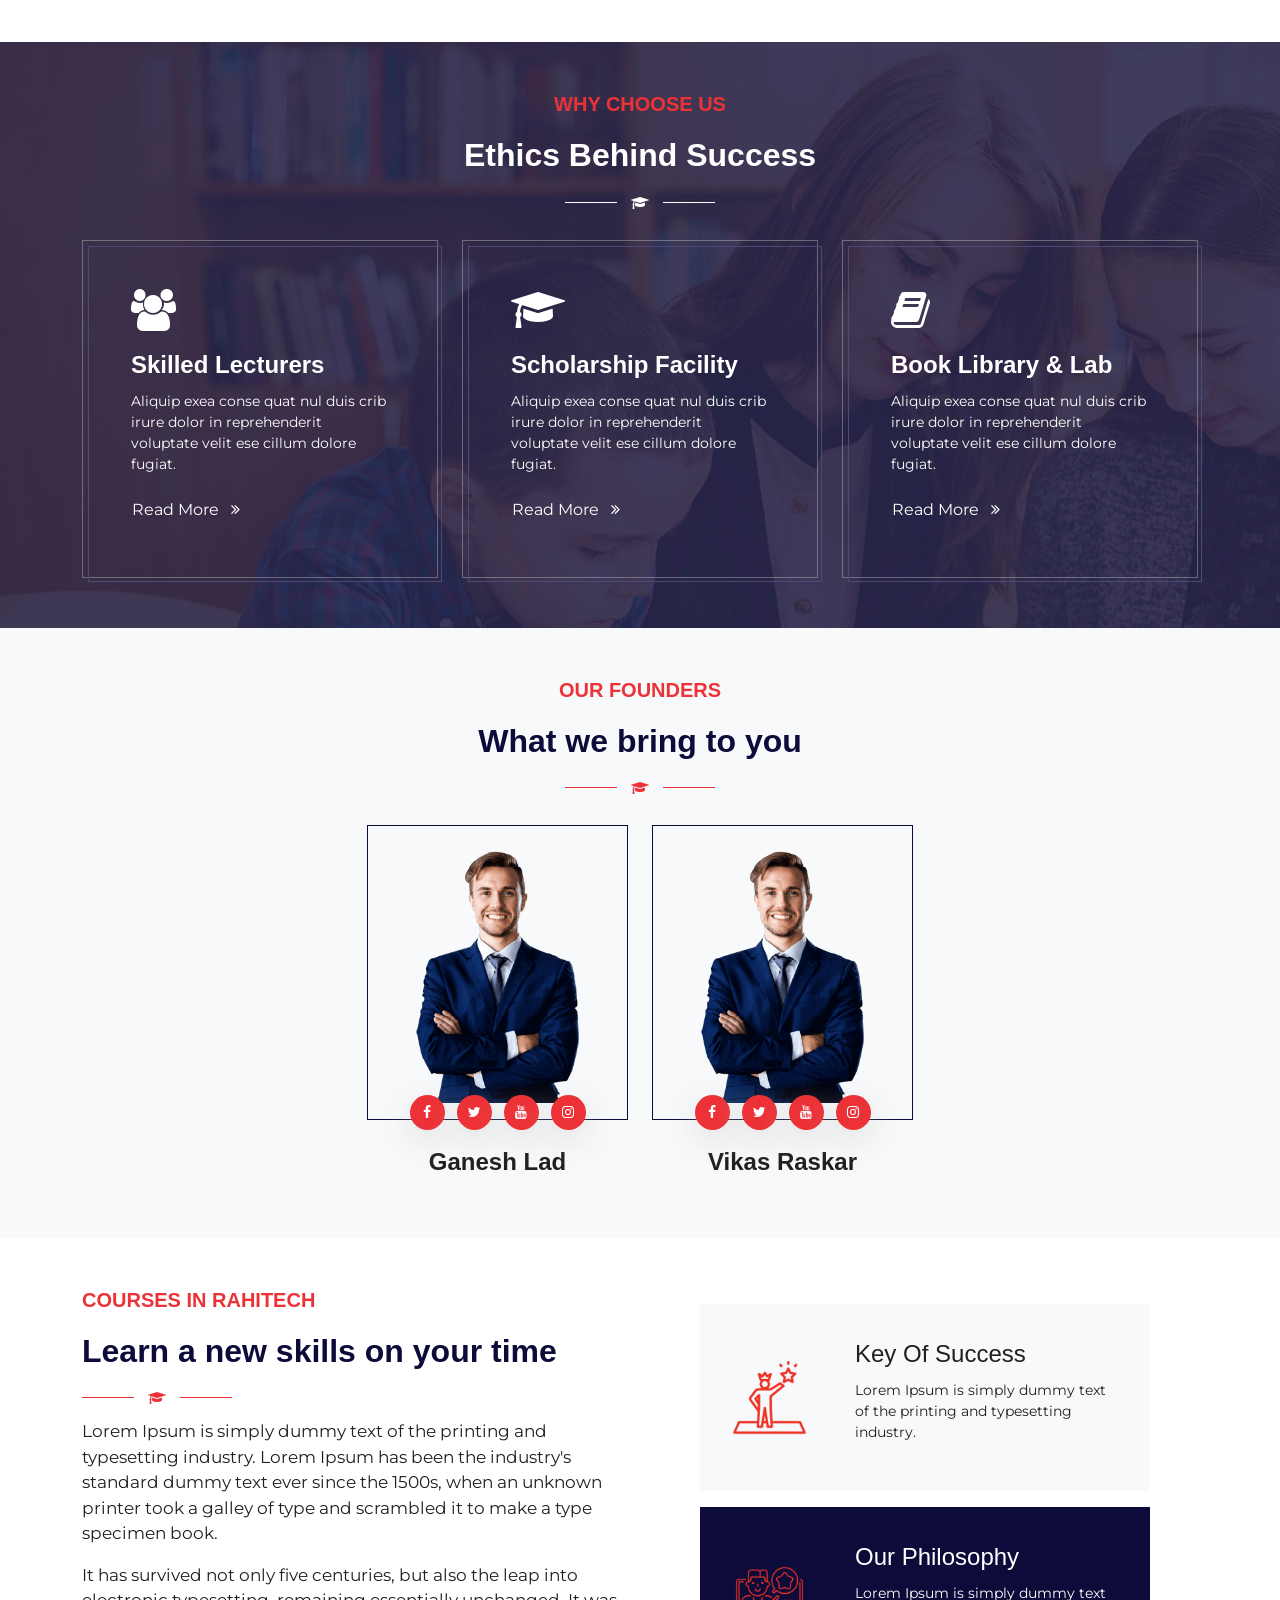
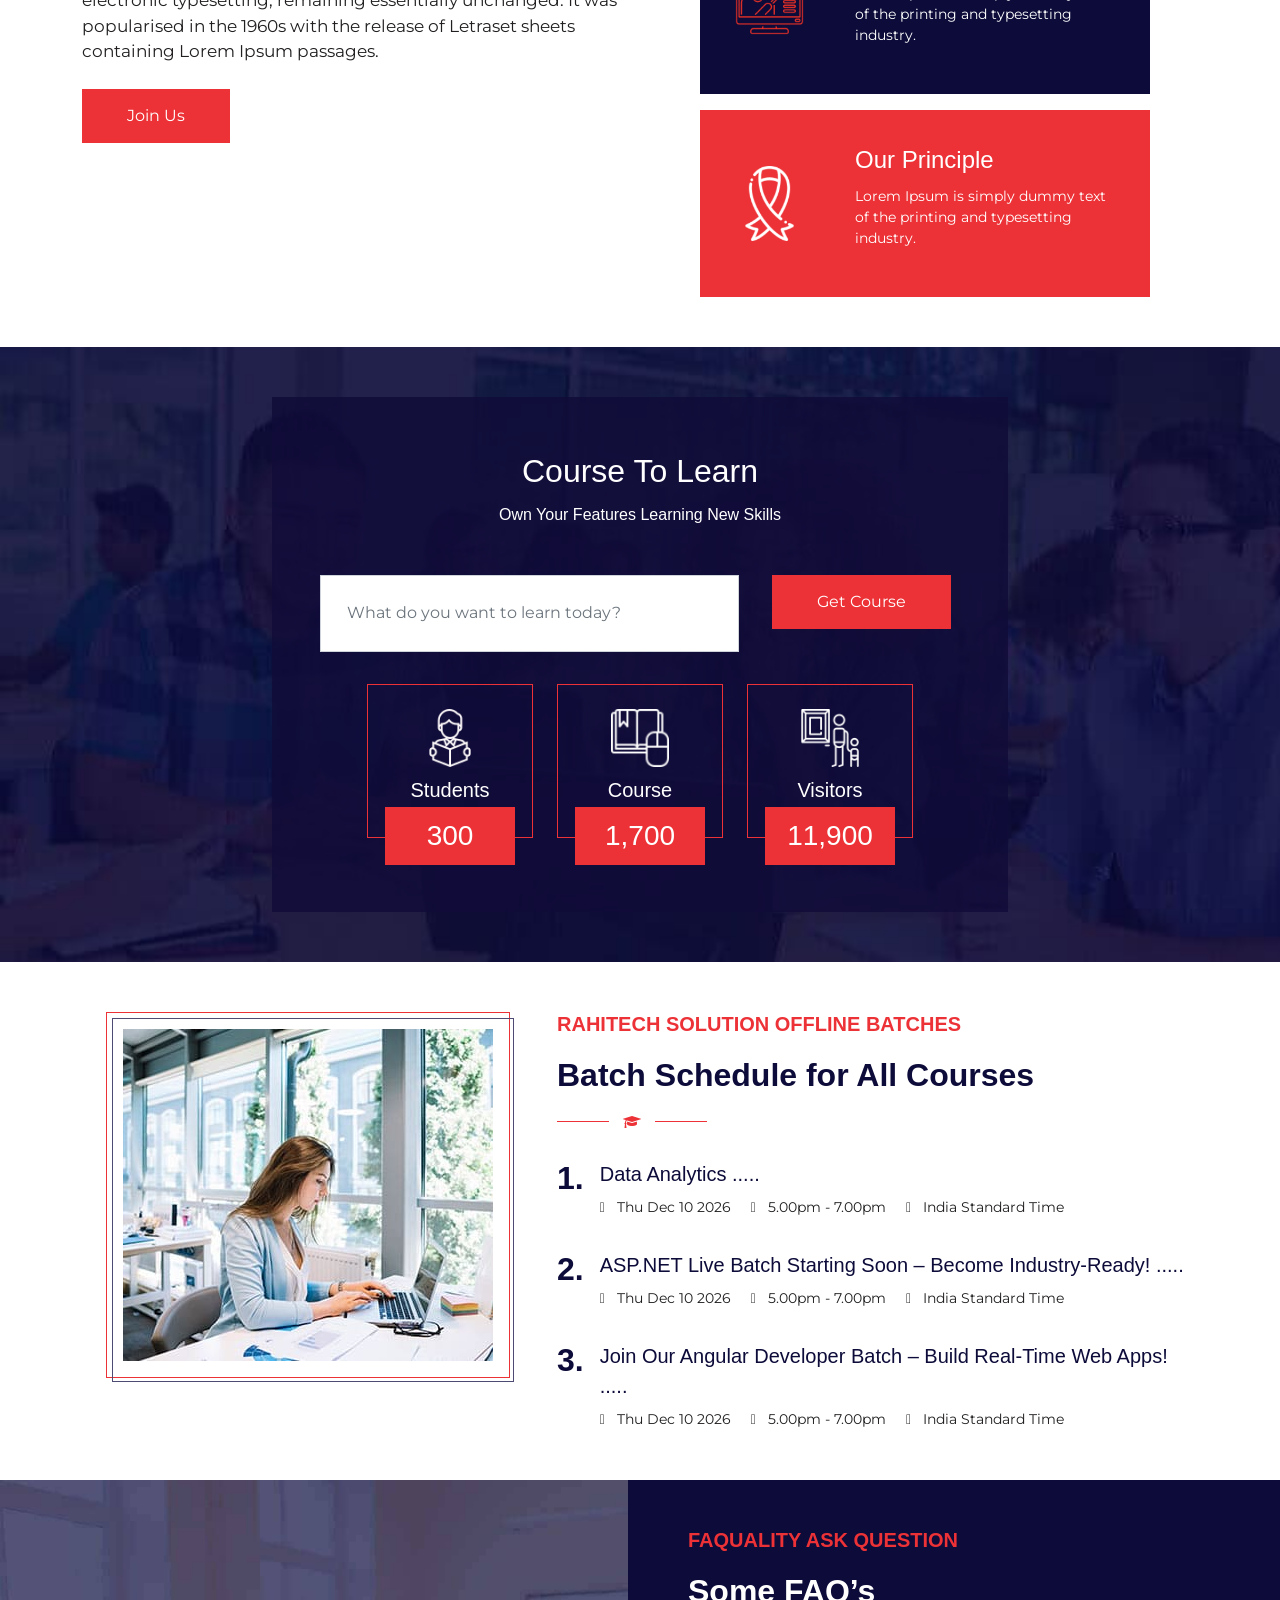
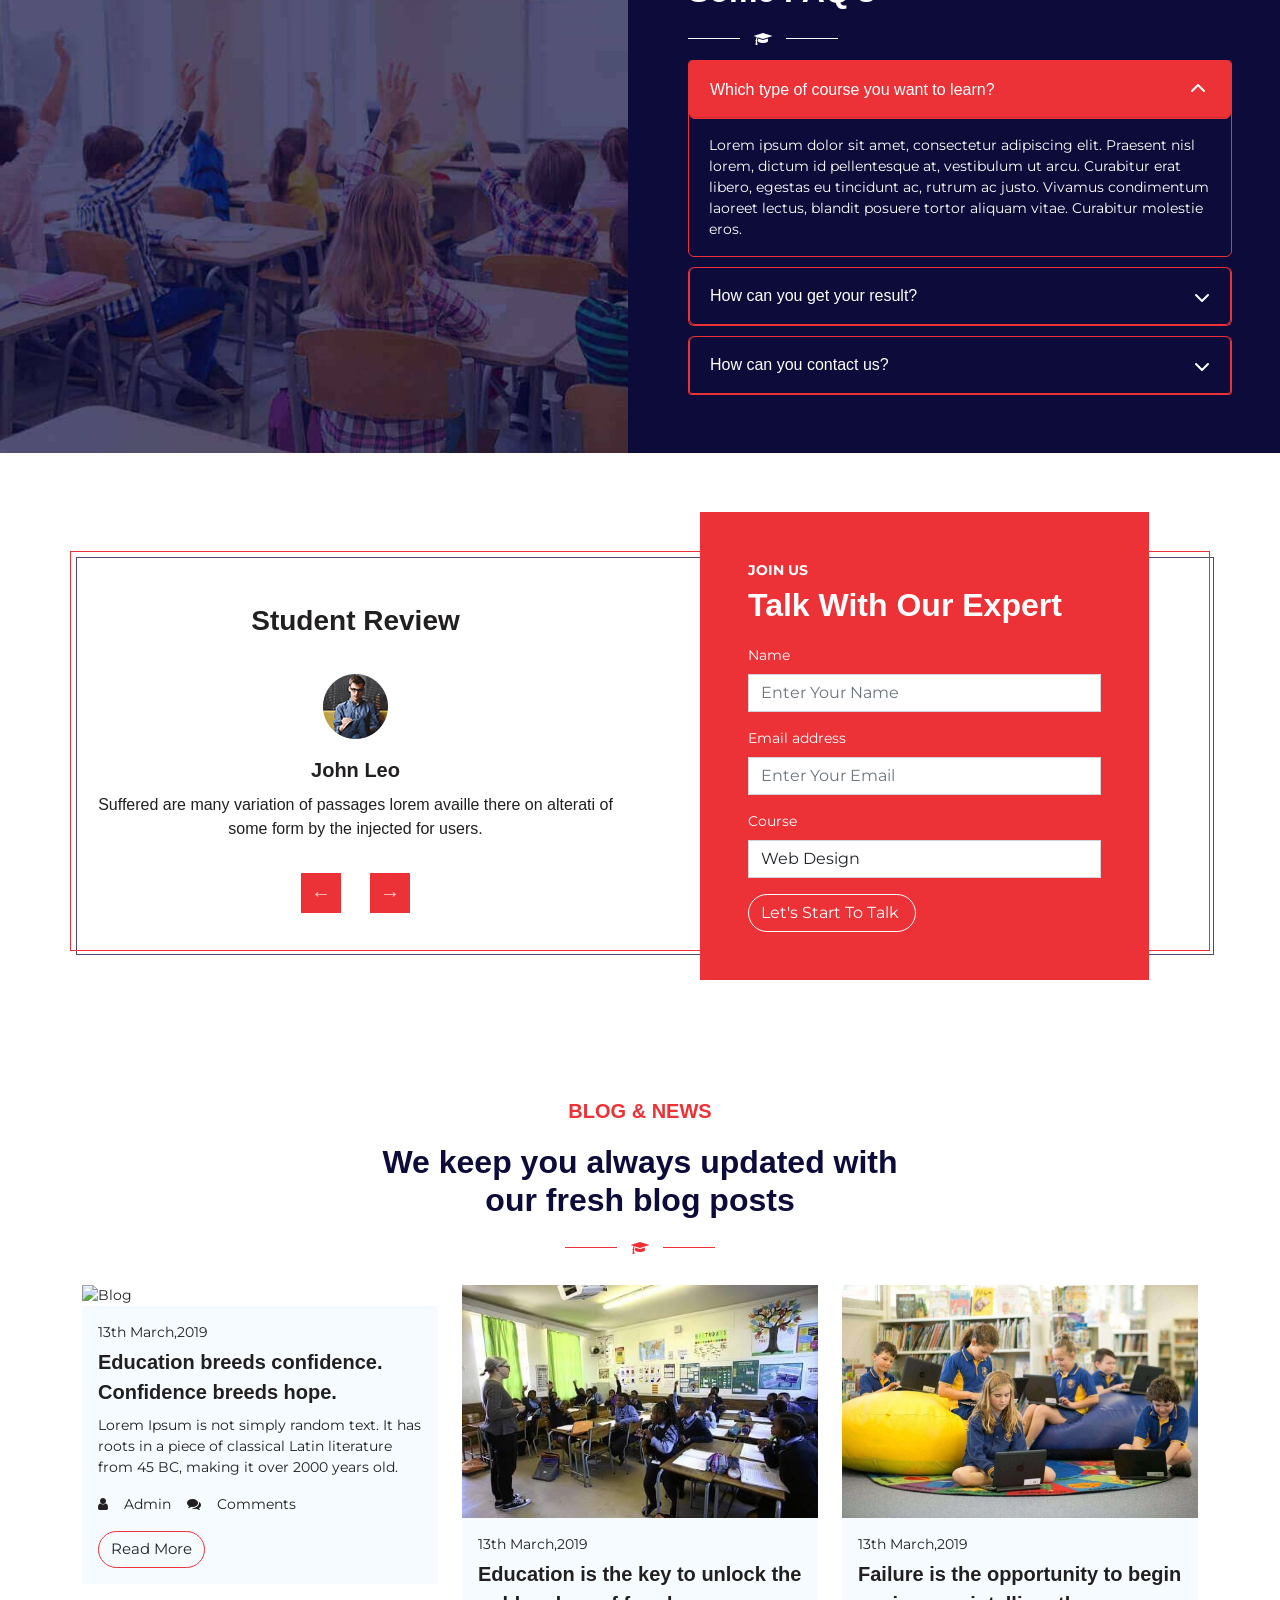
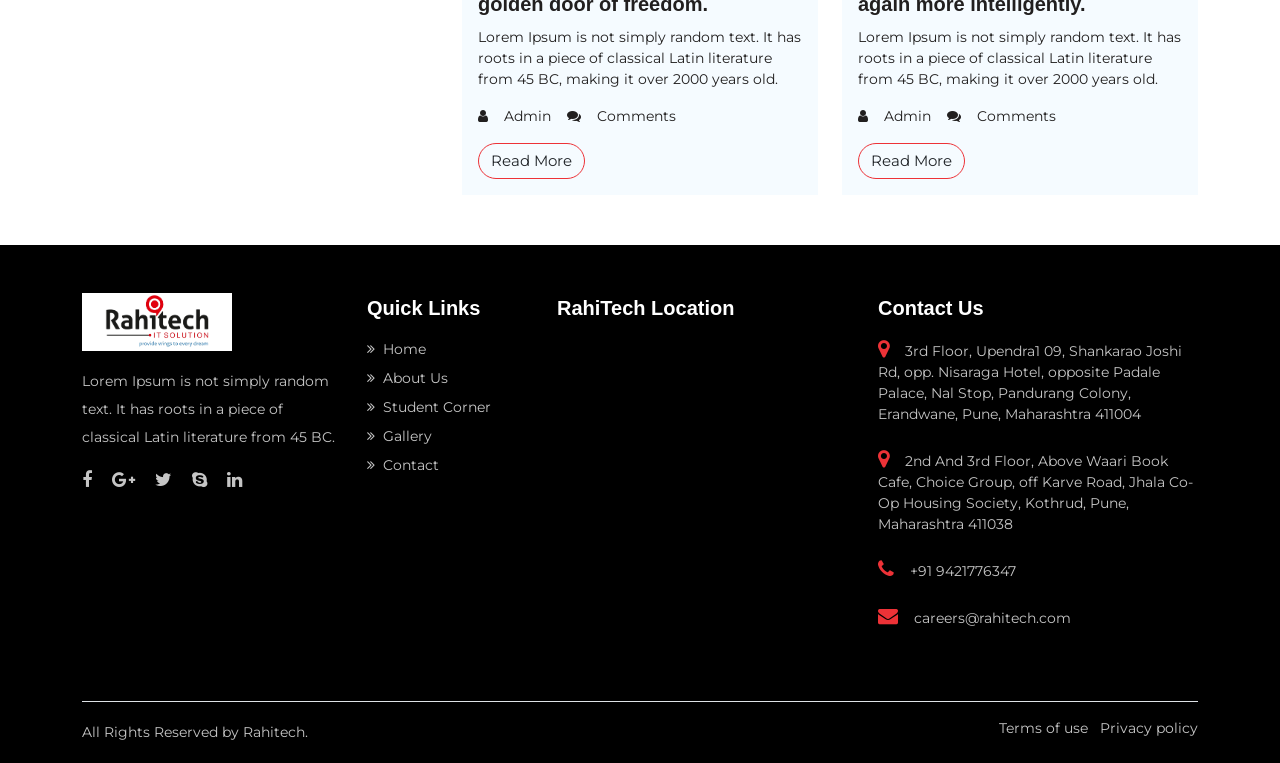
==== commit 7cc94aec: "Merge branch 'hritik-rahiweb' into Pranav" ====
--- a/index.html
+++ b/index.html
@@ -126,7 +126,7 @@
         </ul>
         <div class="carousel-inner">
             <div class="carousel-item active">
-                <img src="assets/images/85batch.jpg" alt="education" class="img-fluid">
+                <img src="assets/images/banner_1.jpg" alt="education" class="img-fluid">
                 <div class="carousel-caption animated fadeInLeft delay-0.5s">
                     <h1 class="fw-bold">An investment in knowledge pays the best interest.</h1>
                     <h6 class="banner-desc">We had such a great time in Education</h6>
@@ -170,9 +170,9 @@
                         <div class="counter" data-aos="fade-up" data-aos-duration="550">
                             <div class="border-line"></div>
                             <div class="counter-img">
-                                <img src="assets/images/icons/Training-Center.png" class="img-fluid" alt=teacher>
-                            </div>
-                            <h5 class="count-text mt-2">Accredited Training Centre</h5>
+                                <img src="assets/images/icons/teacher.png" class="img-fluid" alt=teacher>
+                            </div>
+                            <h5 class="count-text mt-2">Teachers</h5>
                             <h2 class="timer count-title count-number" data-to="300" data-speed="1500">300</h2>
                         </div>
                     </div>
@@ -181,9 +181,9 @@
                             data-aos-duration="550">
                             <div class="border-line"></div>
                             <div class="counter-img">
-                                <img src="assets/images/icons/Traning-Support.png" class="img-fluid" alt="classroom">
-                            </div>
-                            <h5 class="count-text mt-2">Multiple Training Delivery</h5>
+                                <img src="assets/images/icons/classroom.png" class="img-fluid" alt="classroom">
+                            </div>
+                            <h5 class="count-text mt-2">Classroom</h5>
                             <h2 class="timer count-title count-number" data-to="1700" data-speed="1500">1700</h2>
                         </div>
                     </div>
@@ -192,9 +192,9 @@
                             data-aos-duration="550">
                             <div class="border-line"></div>
                             <div class="counter-img">
-                                <img src="assets/images/icons/Passing-Warranty.png" class="img-fluid" alt="career">
-                            </div>
-                            <h5 class="count-text mt-2">100% Passing Warranty</h5>
+                                <img src="assets/images/icons/career.png" class="img-fluid" alt="career">
+                            </div>
+                            <h5 class="count-text mt-2">Career</h5>
                             <h2 class="timer count-title count-number" data-to="11900" data-speed="1500">11,900</h2>
                         </div>
                     </div>
@@ -203,9 +203,9 @@
                             data-aos-duration="550">
                             <div class="border-line"></div>
                             <div class="counter-img">
-                                <img src="assets/images/icons/support.png" class="img-fluid" alt="activity">
-                            </div>
-                            <h5 class="count-text mt-2">After Training<br> Support</h5>
+                                <img src="assets/images/icons/activity.png" class="img-fluid" alt="activity">
+                            </div>
+                            <h5 class="count-text mt-2">Activities</h5>
                             <h2 class="timer count-title count-number" data-to="157" data-speed="1500">157</h2>
                         </div>
                     </div>
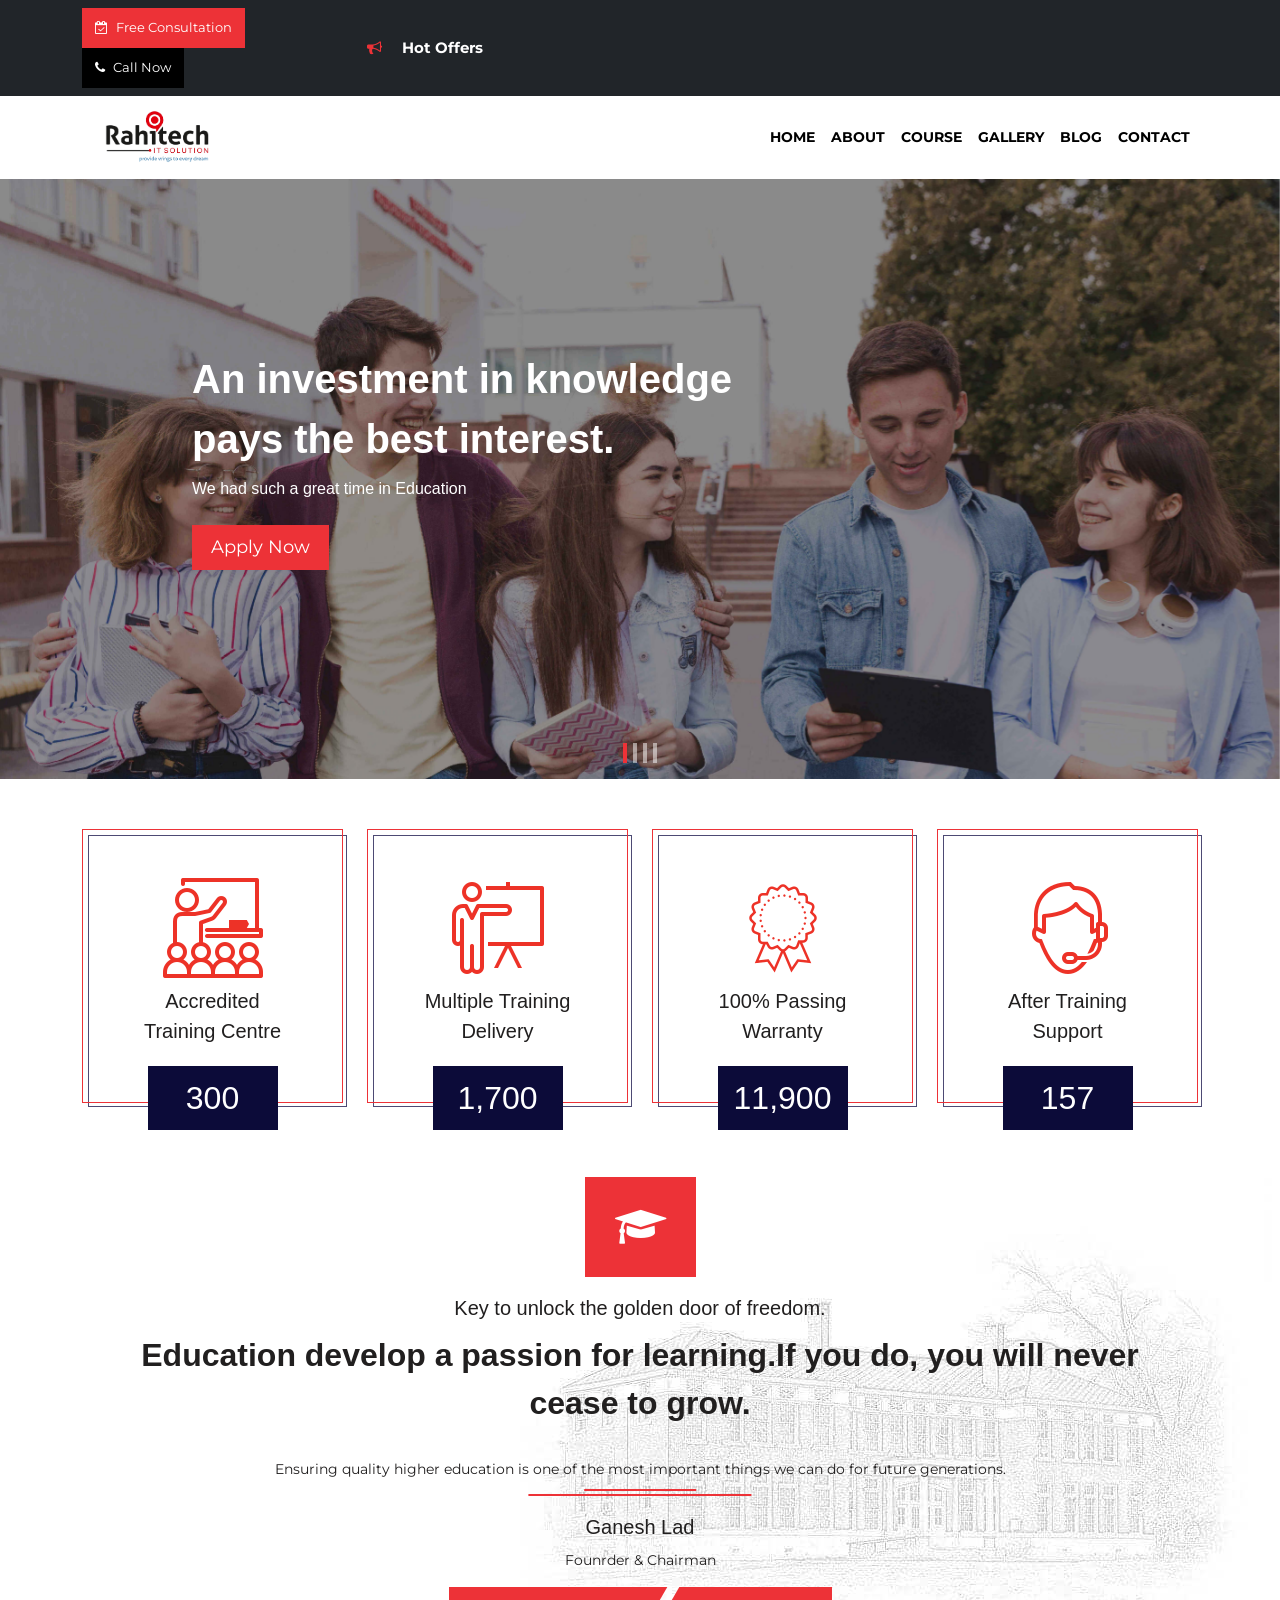
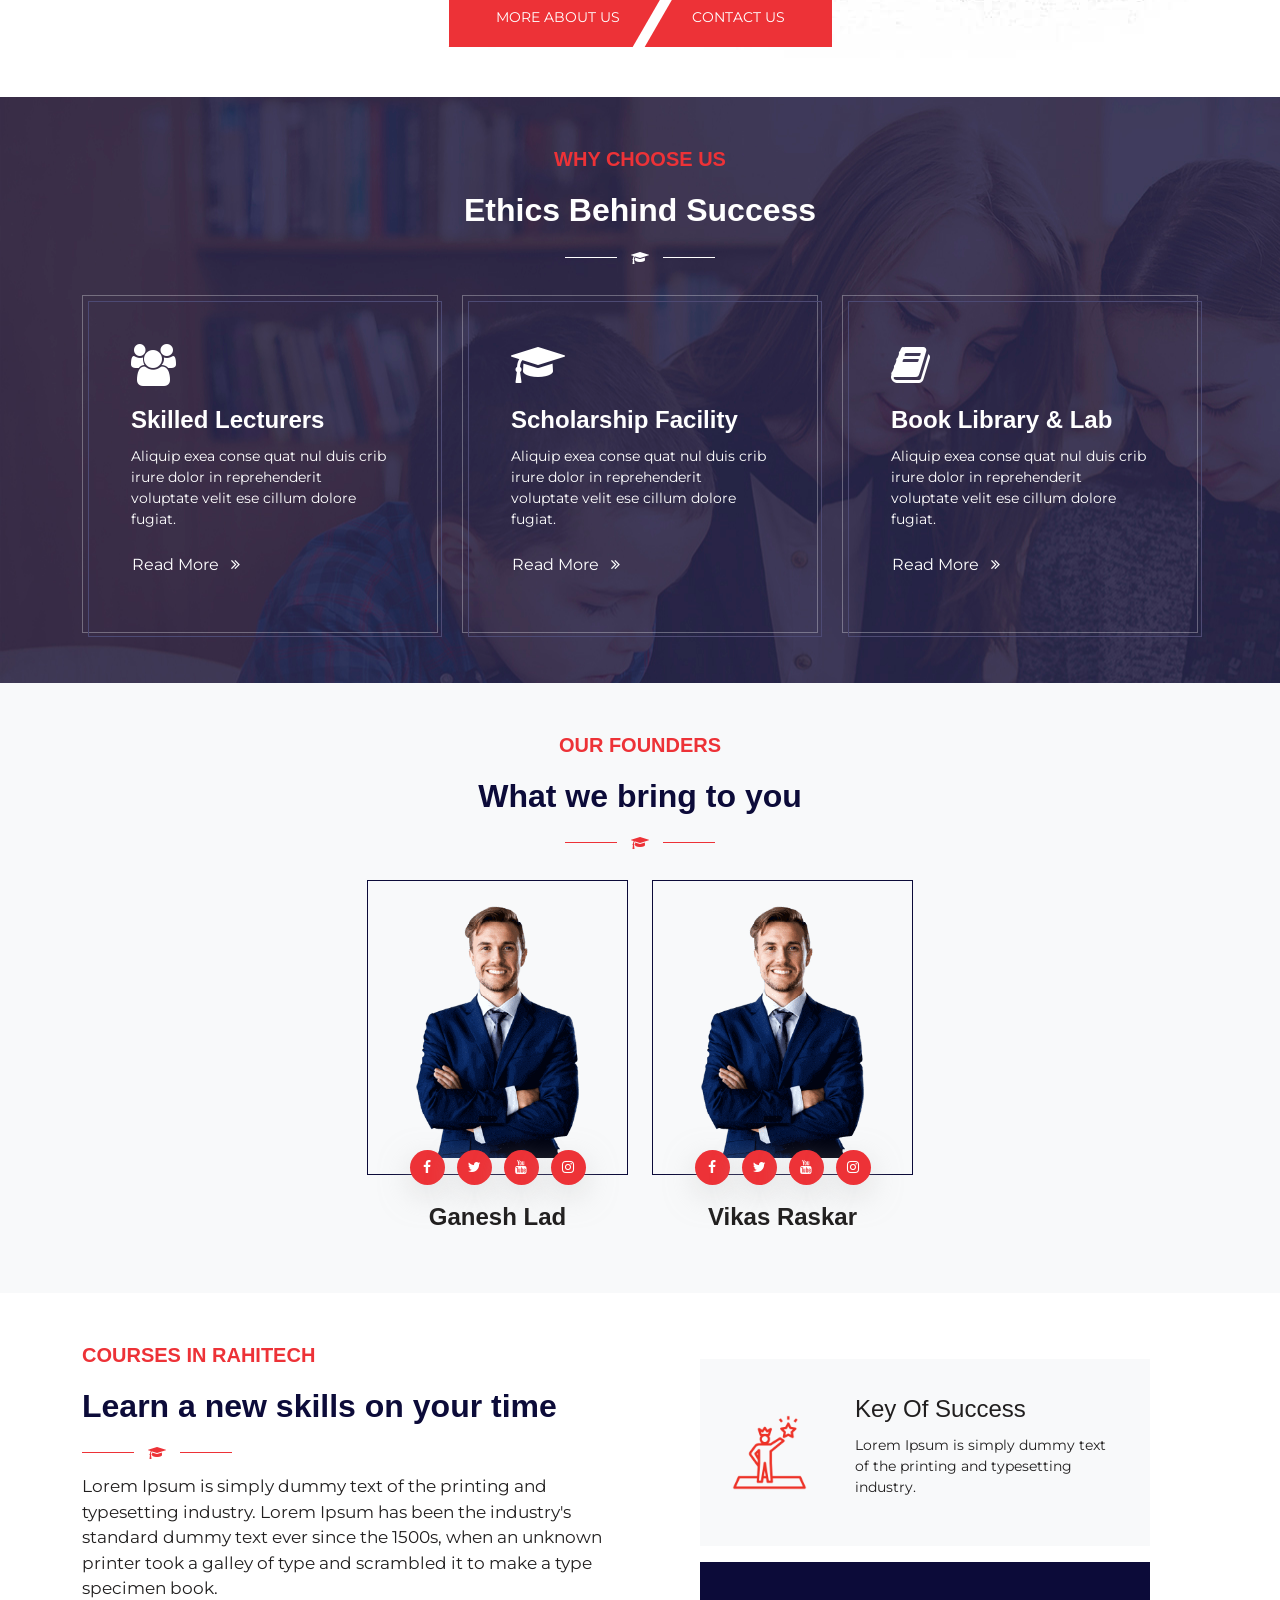
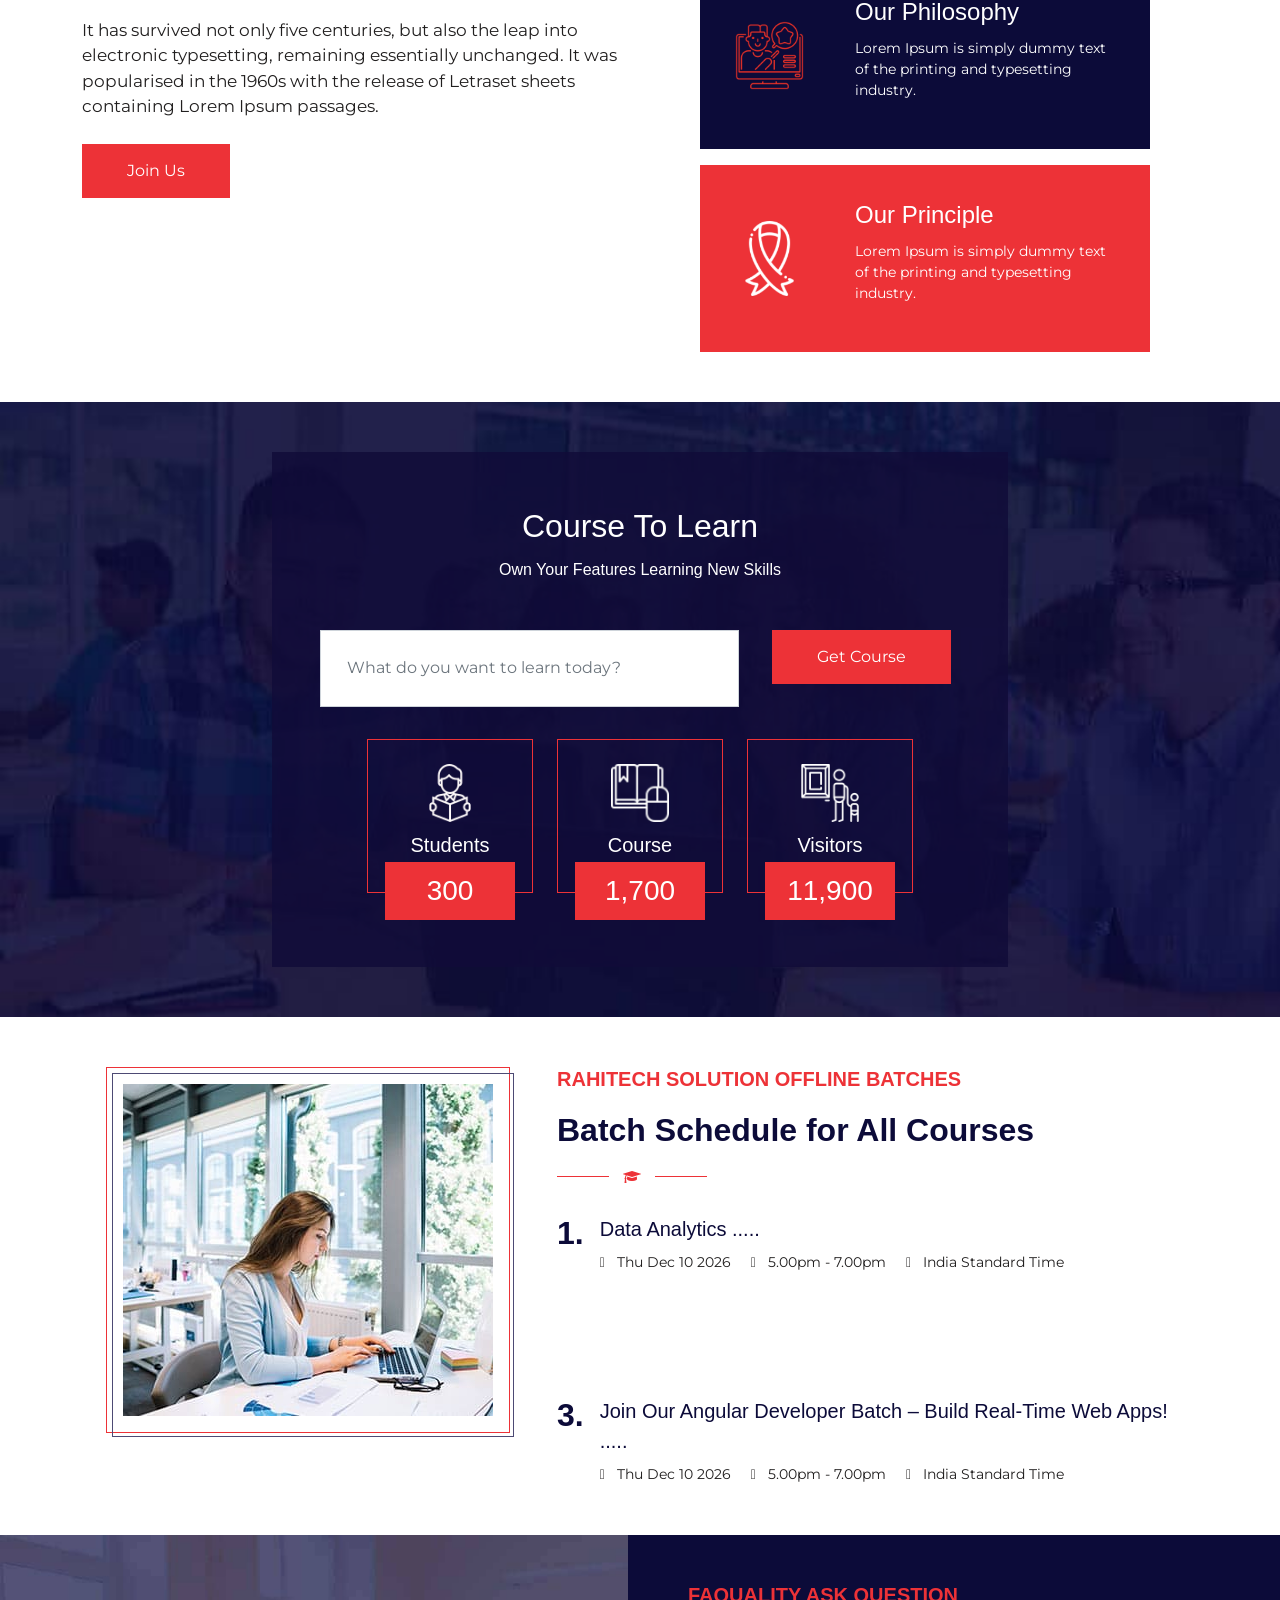
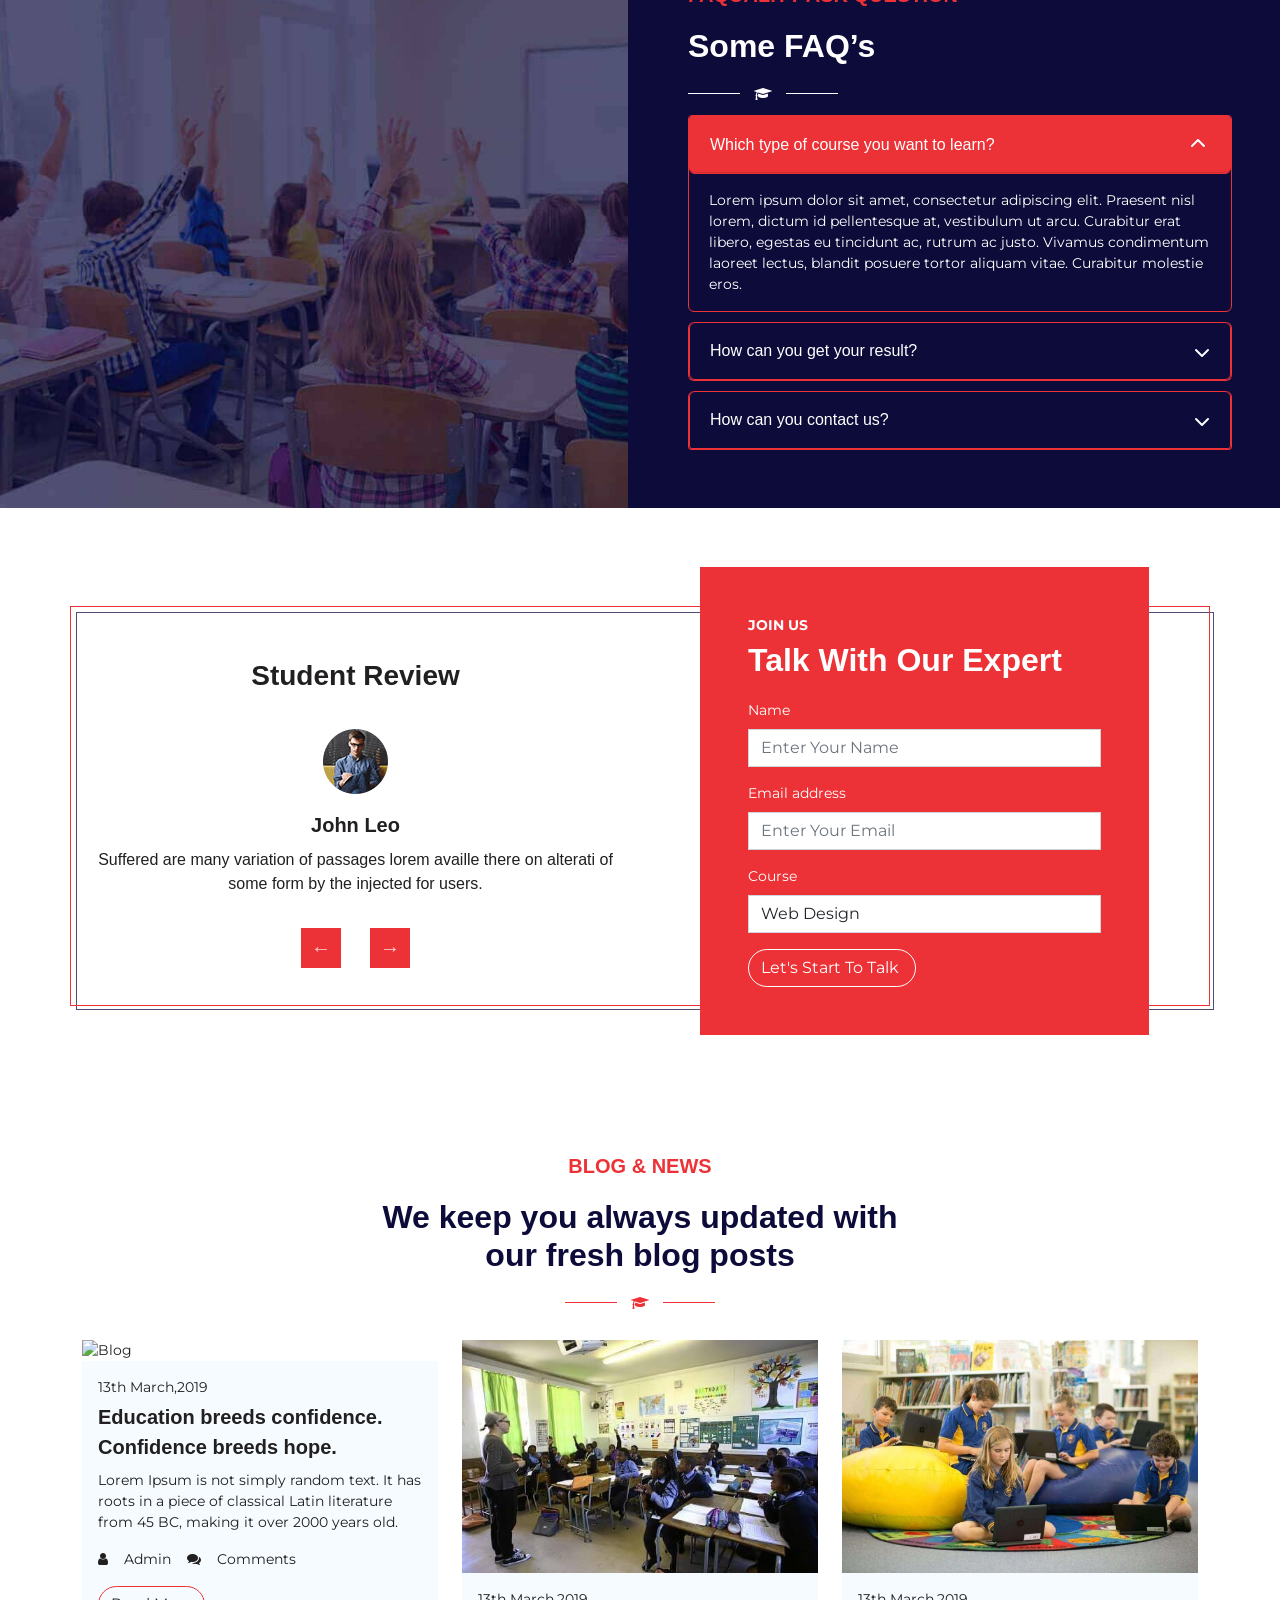
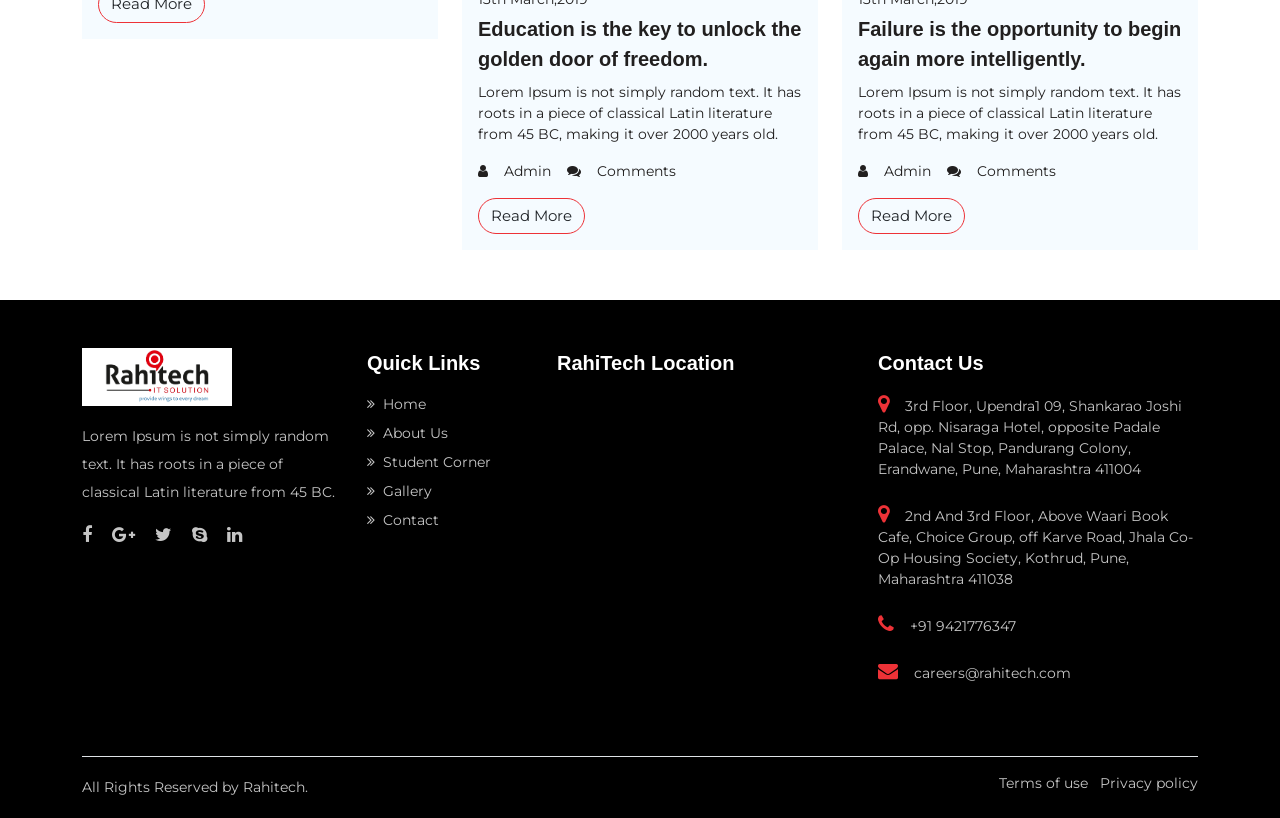
==== commit 89c7f42a: "Course Redesign and add Colors" ====
--- a/index.html
+++ b/index.html
@@ -162,58 +162,59 @@
     </div>
     <!-- end slider -->
     <!-- start counter -->
-    <section class="counter-section">
-        <div class="container">
-            <div class="counter-box">
-                <div class="row">
-                    <div class="col-lg-3 col-md-6 col-sm-6">
-                        <div class="counter" data-aos="fade-up" data-aos-duration="550">
-                            <div class="border-line"></div>
-                            <div class="counter-img">
-                                <img src="assets/images/icons/teacher.png" class="img-fluid" alt=teacher>
-                            </div>
-                            <h5 class="count-text mt-2">Teachers</h5>
-                            <h2 class="timer count-title count-number" data-to="300" data-speed="1500">300</h2>
-                        </div>
-                    </div>
-                    <div class="col-lg-3 col-md-6 col-sm-6">
-                        <div class="counter mt-xl-0 mt-lg-0 mt-md-0 mt-sm-0 mt-3" data-aos="fade-up"
-                            data-aos-duration="550">
-                            <div class="border-line"></div>
-                            <div class="counter-img">
-                                <img src="assets/images/icons/classroom.png" class="img-fluid" alt="classroom">
-                            </div>
-                            <h5 class="count-text mt-2">Classroom</h5>
-                            <h2 class="timer count-title count-number" data-to="1700" data-speed="1500">1700</h2>
-                        </div>
-                    </div>
-                    <div class="col-lg-3 col-md-6 col-sm-6">
-                        <div class="counter mt-xl-0 mt-lg-0 mt-md-4 mt-sm-3 mt-3" data-aos="fade-up"
-                            data-aos-duration="550">
-                            <div class="border-line"></div>
-                            <div class="counter-img">
-                                <img src="assets/images/icons/career.png" class="img-fluid" alt="career">
-                            </div>
-                            <h5 class="count-text mt-2">Career</h5>
-                            <h2 class="timer count-title count-number" data-to="11900" data-speed="1500">11,900</h2>
-                        </div>
-                    </div>
-                    <div class="col-lg-3 col-md-6 col-sm-6">
-                        <div class="counter mt-xl-0 mt-lg-0 mt-md-4 mt-sm-3 mt-3" data-aos="fade-up"
-                            data-aos-duration="550">
-                            <div class="border-line"></div>
-                            <div class="counter-img">
-                                <img src="assets/images/icons/activity.png" class="img-fluid" alt="activity">
-                            </div>
-                            <h5 class="count-text mt-2">Activities</h5>
-                            <h2 class="timer count-title count-number" data-to="157" data-speed="1500">157</h2>
-                        </div>
-                    </div>
-                </div>
-            </div>
-        </div>
-    </section>
-    <!-- end counter -->
+        <section class="counter-section">
+            <div class="container">
+                <div class="counter-box">
+                    <div class="row">
+                        <div class="col-lg-3 col-md-6 col-sm-6">
+                            <div class="counter" data-aos="fade-up" data-aos-duration="550">
+                                <div class="border-line"></div>
+                                <div class="counter-img">
+                                    <img src="assets/images/icons/Training-Center.png" class="img-fluid" alt=teacher>
+                                </div>
+                                <h5 class="count-text mt-2">Accredited Training Centre</h5>
+                                <h2 class="timer count-title count-number" data-to="300" data-speed="1500">300</h2>
+                            </div>
+                        </div>
+                        <div class="col-lg-3 col-md-6 col-sm-6">
+                            <div class="counter mt-xl-0 mt-lg-0 mt-md-0 mt-sm-0 mt-3" data-aos="fade-up"
+                                data-aos-duration="550">
+                                <div class="border-line"></div>
+                                <div class="counter-img">
+                                    <img src="assets/images/icons/Traning-Support.png" class="img-fluid"
+                                        alt="classroom">
+                                </div>
+                                <h5 class="count-text mt-2">Multiple Training Delivery</h5>
+                                <h2 class="timer count-title count-number" data-to="1700" data-speed="1500">1700</h2>
+                            </div>
+                        </div>
+                        <div class="col-lg-3 col-md-6 col-sm-6">
+                            <div class="counter mt-xl-0 mt-lg-0 mt-md-4 mt-sm-3 mt-3" data-aos="fade-up"
+                                data-aos-duration="550">
+                                <div class="border-line"></div>
+                                <div class="counter-img">
+                                    <img src="assets/images/icons/Passing-Warranty.png" class="img-fluid" alt="career">
+                                </div>
+                                <h5 class="count-text mt-2">100% Passing Warranty</h5>
+                                <h2 class="timer count-title count-number" data-to="11900" data-speed="1500">11,900</h2>
+                            </div>
+                        </div>
+                        <div class="col-lg-3 col-md-6 col-sm-6">
+                            <div class="counter mt-xl-0 mt-lg-0 mt-md-4 mt-sm-3 mt-3" data-aos="fade-up"
+                                data-aos-duration="550">
+                                <div class="border-line"></div>
+                                <div class="counter-img">
+                                    <img src="assets/images/icons/support.png" class="img-fluid" alt="activity">
+                                </div>
+                                <h5 class="count-text mt-2">After Training<br> Support</h5>
+                                <h2 class="timer count-title count-number" data-to="157" data-speed="1500">157</h2>
+                            </div>
+                        </div>
+                    </div>
+                </div>
+            </div>
+        </section>
+        <!-- end counter -->
     <!-- start about us -->
     <section class="about-us" data-aos="fade-up" data-aos-duration="950">
         <div class="container">
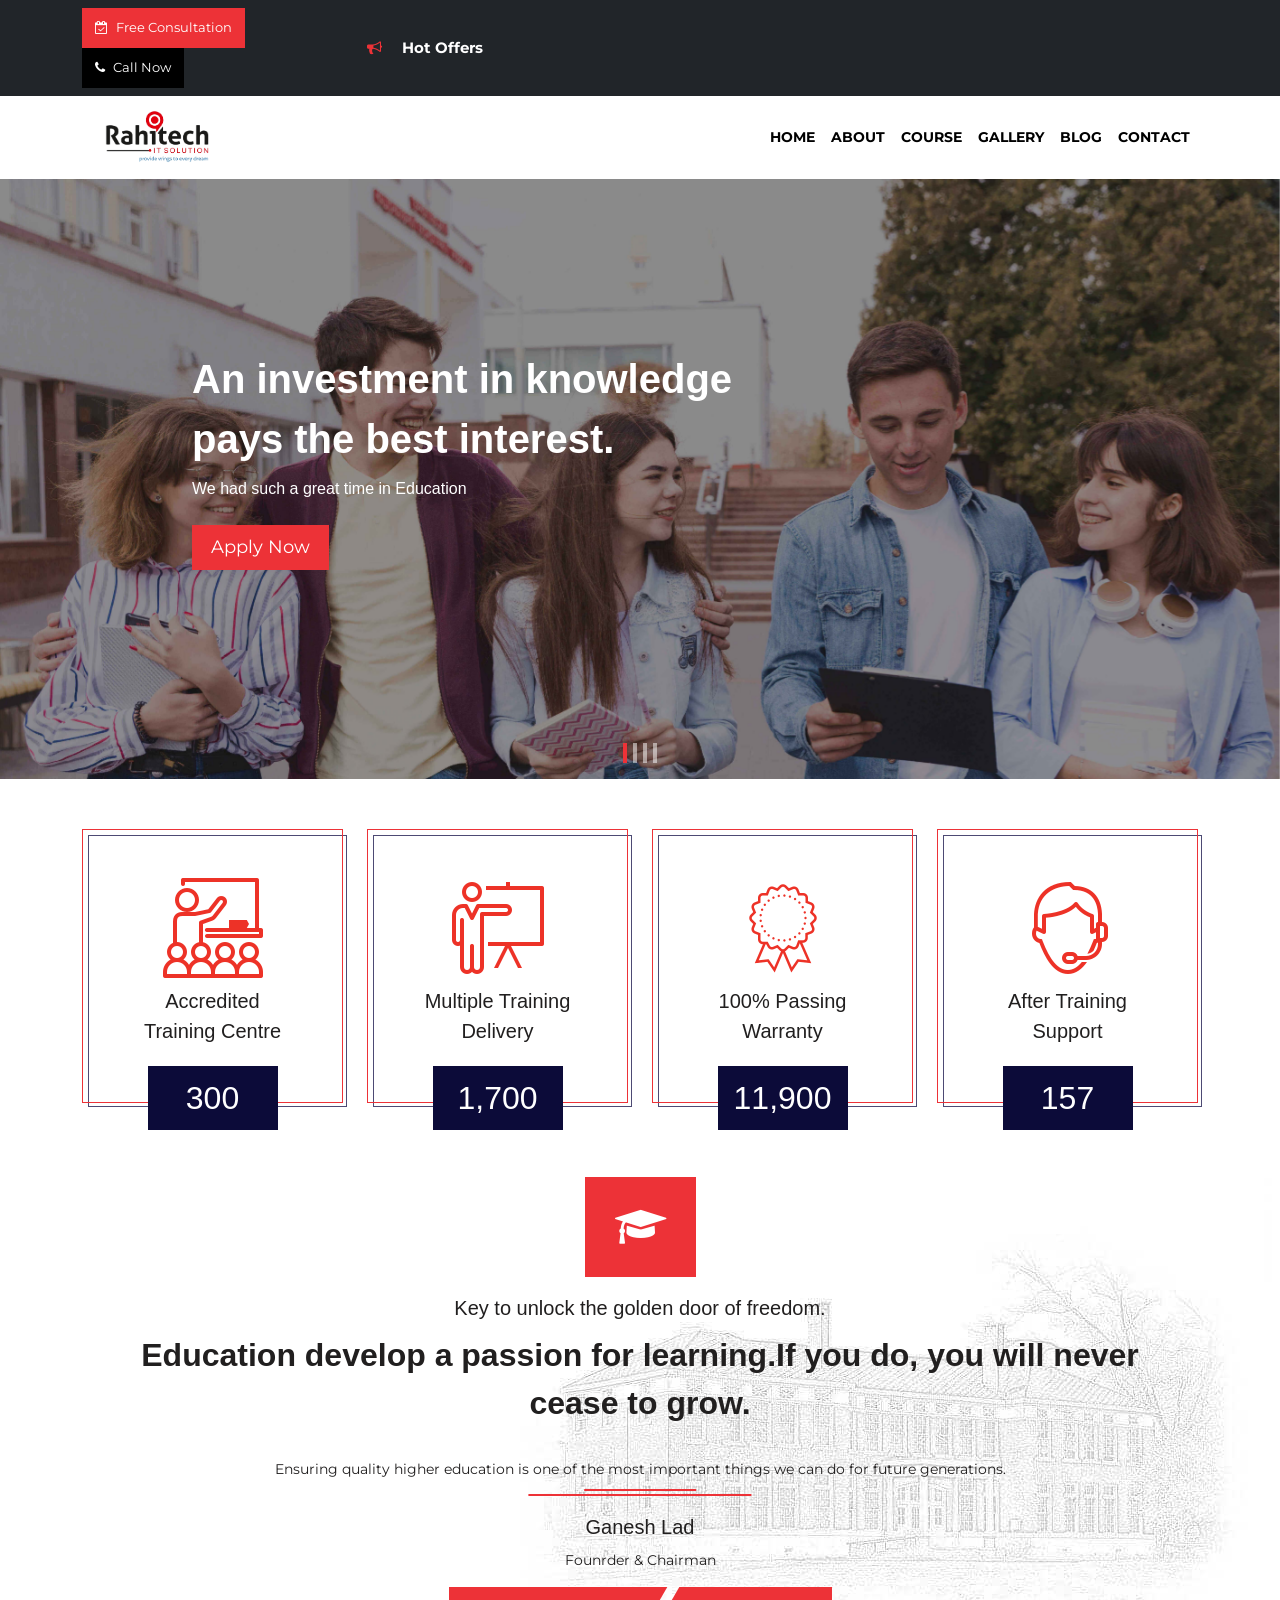
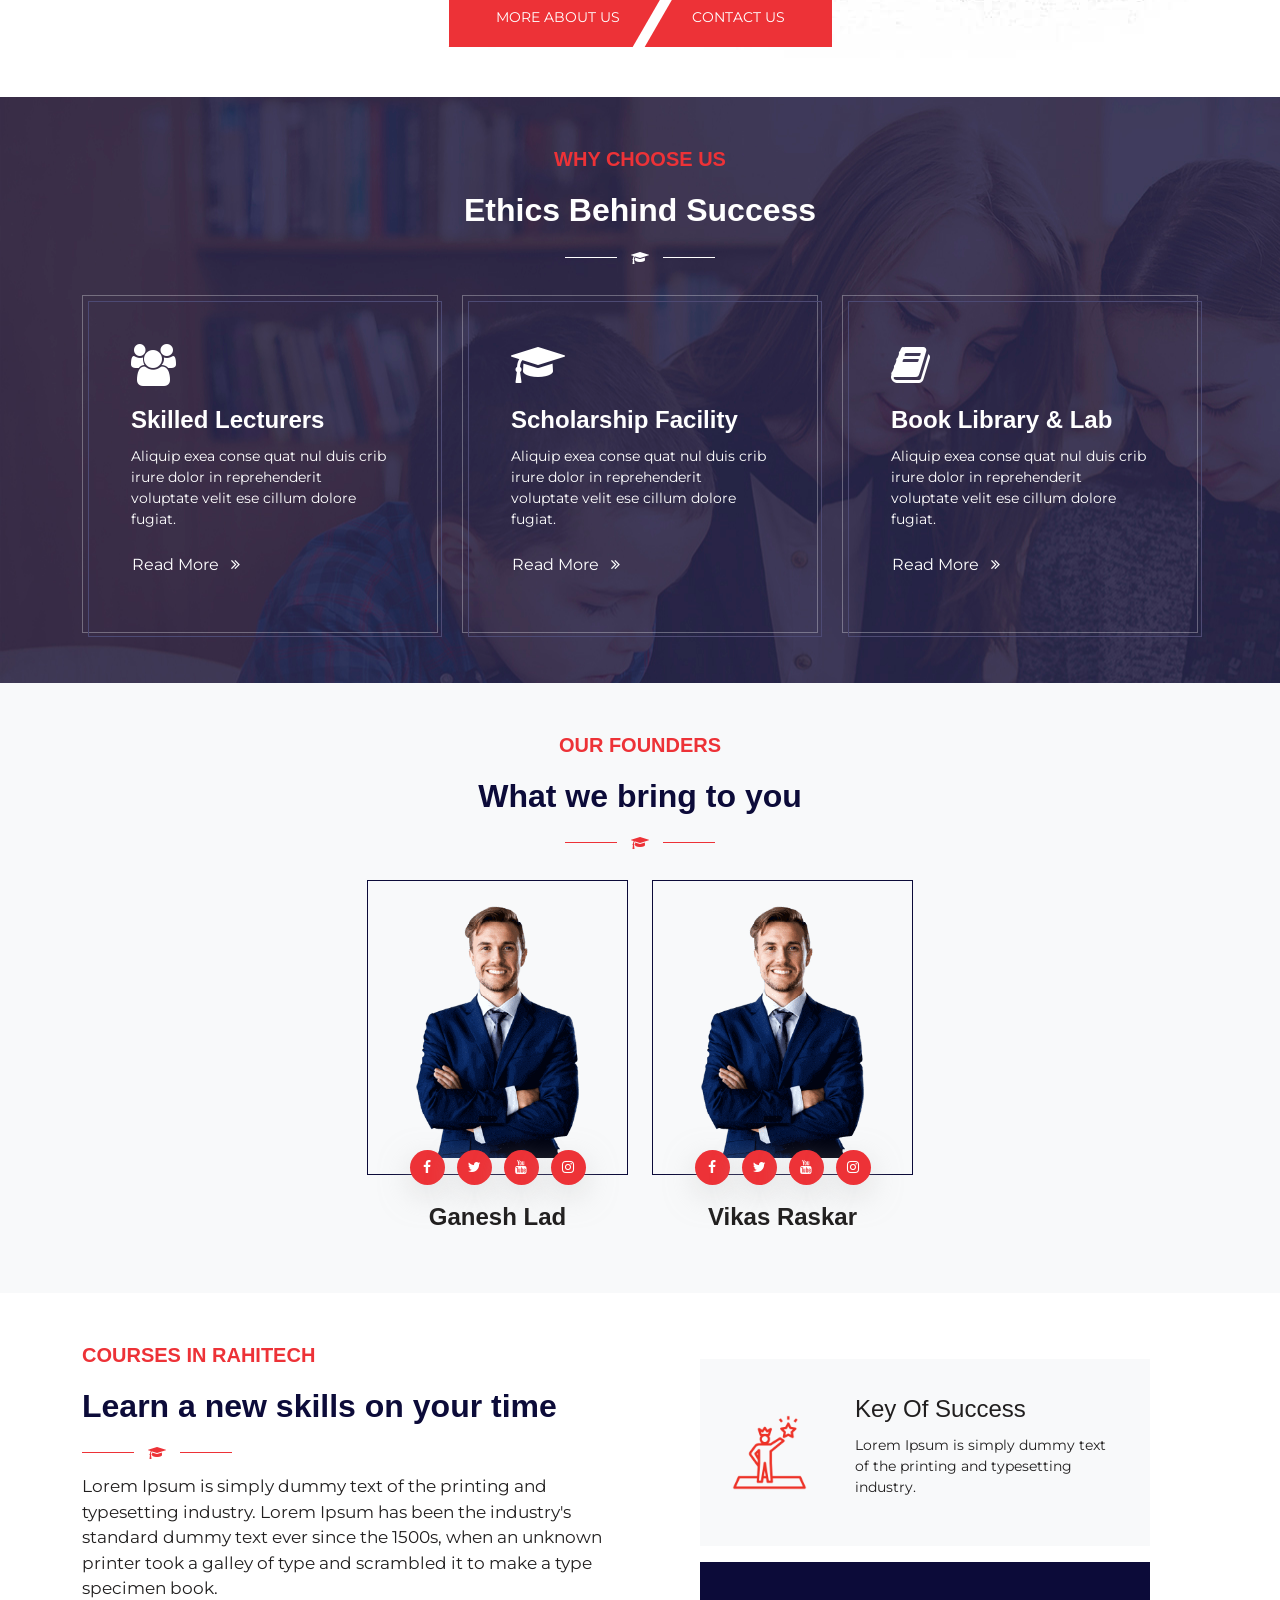
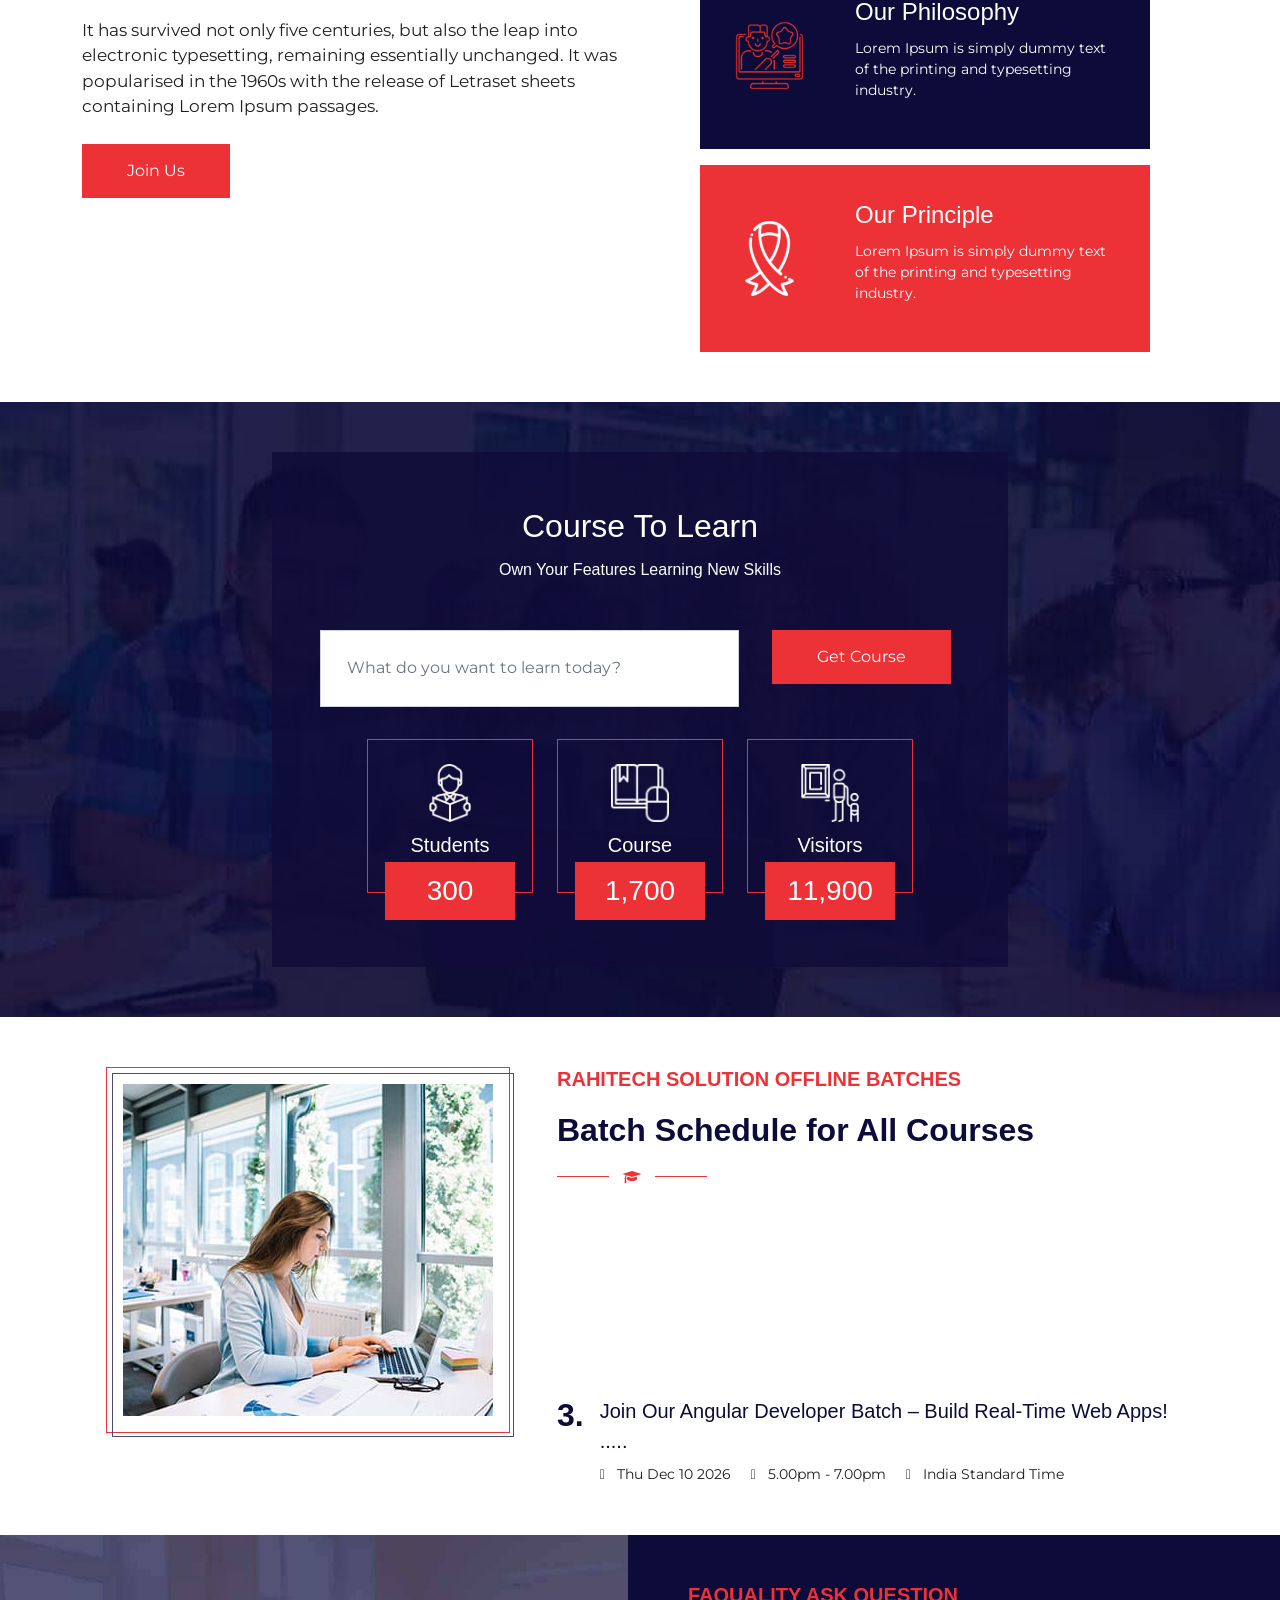
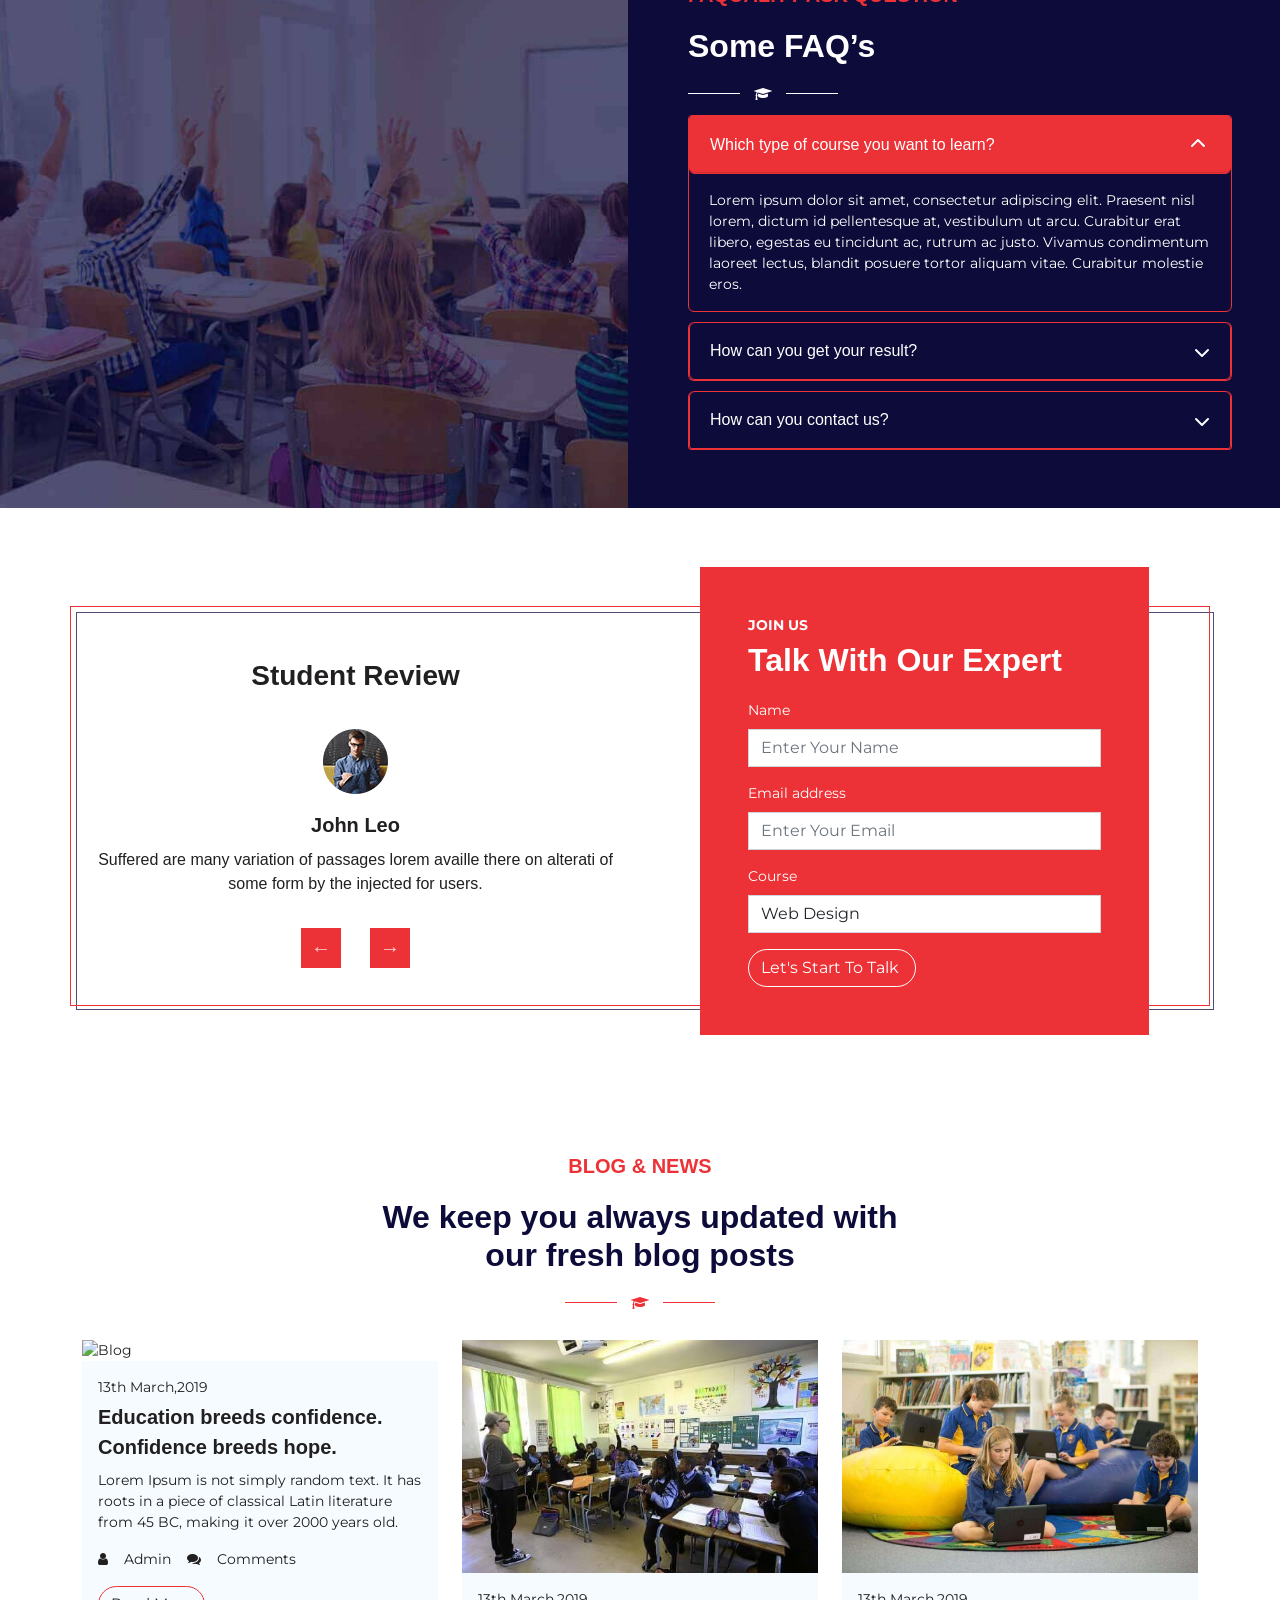
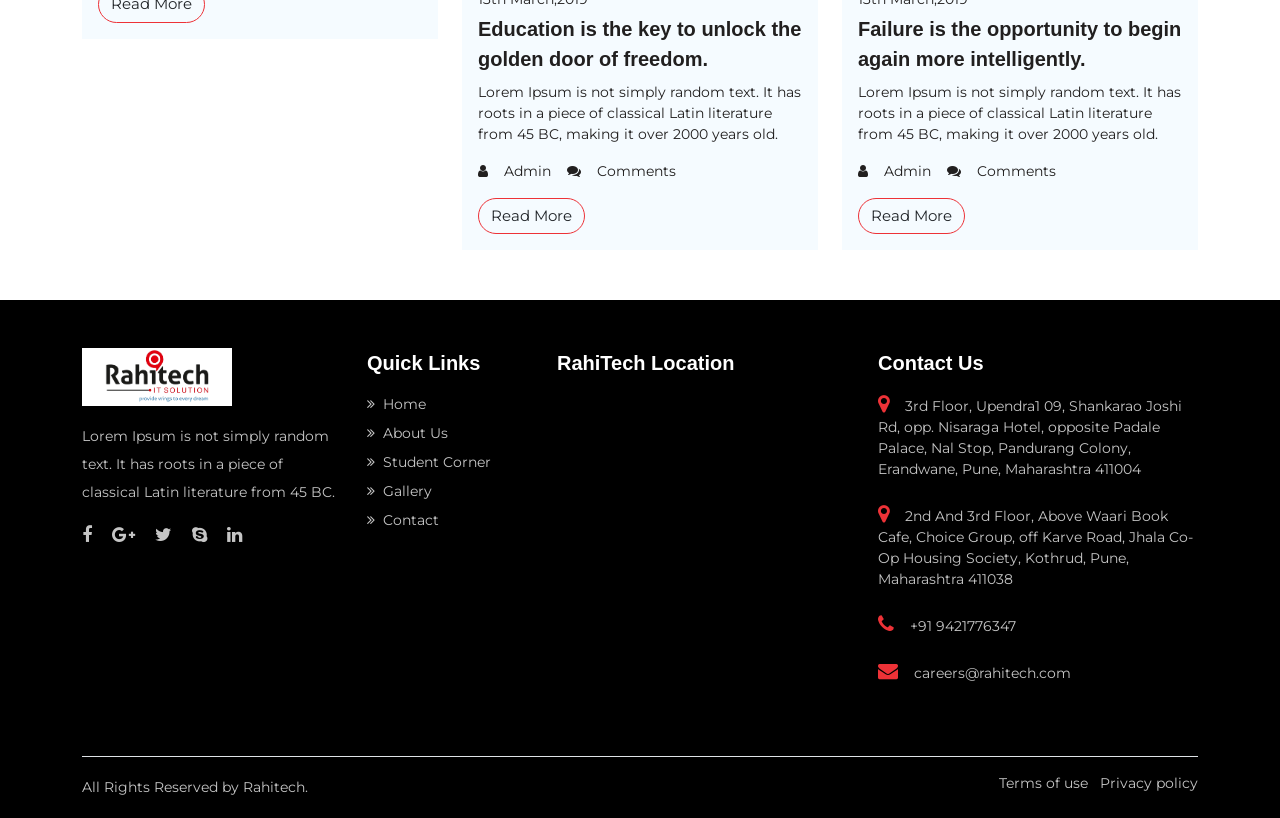
==== commit 719c0458: "JSON Update JSON Update Timing Update" ====
--- a/index.html
+++ b/index.html
@@ -229,8 +229,8 @@
             <h5 class="pt-3">Ganesh Lad</h5>
             <p>Founrder & Chairman</p>
             <div class="button-box">
-                <a href="about.html" class="left-btn">More About Us</a>
-                <a href="contact.html" class="right-btn">Contact Us</a>
+                <div class="left-btn">More About Us</div>
+                <div class="right-btn">Contact Us</div>
             </div>
         </div>
     </section>
@@ -497,7 +497,7 @@
                                     </li>
                                     <li class="pe-3">
                                         <i class="ti-alarm-clock pe-2"></i>
-                                        <span>5.00pm - 7.00pm</span>
+                                        <span>11.00 AM - 2.00 PM</span>
                                     </li>
                                     <li class="pe-3">
                                         <i class="ti-location-arrow pe-2"></i>
@@ -940,11 +940,15 @@
     //   alert("Today is :- "+ new Date());
 
 
-
-
-
-
-
+  document.addEventListener("DOMContentLoaded", function () {
+      document.querySelector('.left-btn')?.addEventListener('click', function () {
+          console.log('clicked');
+      });
+
+      document.querySelector('.right-btn')?.addEventListener('click', function () {
+          console.log('contact clicked');
+      });
+  });
 
 </script>
 <!-- ===============jQuery Frameworks============= -->
--- a/assets/css/style.css
+++ b/assets/css/style.css
@@ -233,6 +233,17 @@
     color: white;
 }
 
+.course-outline-box {
+  border-bottom: 3px solid red;
+}
+
+@media (min-width: 992px) {
+  .course-outline-box {
+    border-bottom: none;
+    border-right: 3px solid red;
+  }
+}
+
 .slick-prev:hover,
 .slick-prev:focus,
 .slick-next:hover,
@@ -644,9 +655,11 @@
     display: inline-block;
     line-height: 60px;
     margin: 0 4px;
-}
-
-a.left-btn:before {
+    cursor: pointer;
+}
+
+.left-btn:before,
+.right-btn:before {
     position: absolute;
     content: '';
     background: #ed3237;
@@ -658,7 +671,7 @@
     transform: skew(-30deg, 0deg);
 }
 
-a.left-btn:after {
+.left-btn:after {
     position: absolute;
     content: '';
     background: #ed3237;
@@ -669,19 +682,7 @@
     z-index: -1;
 }
 
-a.right-btn:before {
-    position: absolute;
-    content: '';
-    background: #ed3237;
-    width: 100%;
-    height: 100%;
-    left: 0;
-    top: 0;
-    z-index: -1;
-    transform: skew(-30deg, 0deg);
-}
-
-a.right-btn:after {
+.right-btn:after {
     position: absolute;
     content: '';
     background: #ed3237;
@@ -2230,4 +2231,31 @@
     .carousel-caption {
         top: 10px;
     }
+}
+#TopicsData {
+    max-height: 400px; 
+    overflow-y: auto;
+}
+#TopicsData::-webkit-scrollbar {
+    width: 0;
+}
+
+html{
+    scroll-behavior: smooth;
+}
+
+::-webkit-scrollbar {
+    width: 5px;
+}
+
+::-webkit-scrollbar-track {
+    background: #f1f1f1; 
+}
+   
+::-webkit-scrollbar-thumb {
+    background: #888; 
+}
+  
+::-webkit-scrollbar-thumb:hover {
+    background: red; 
 }
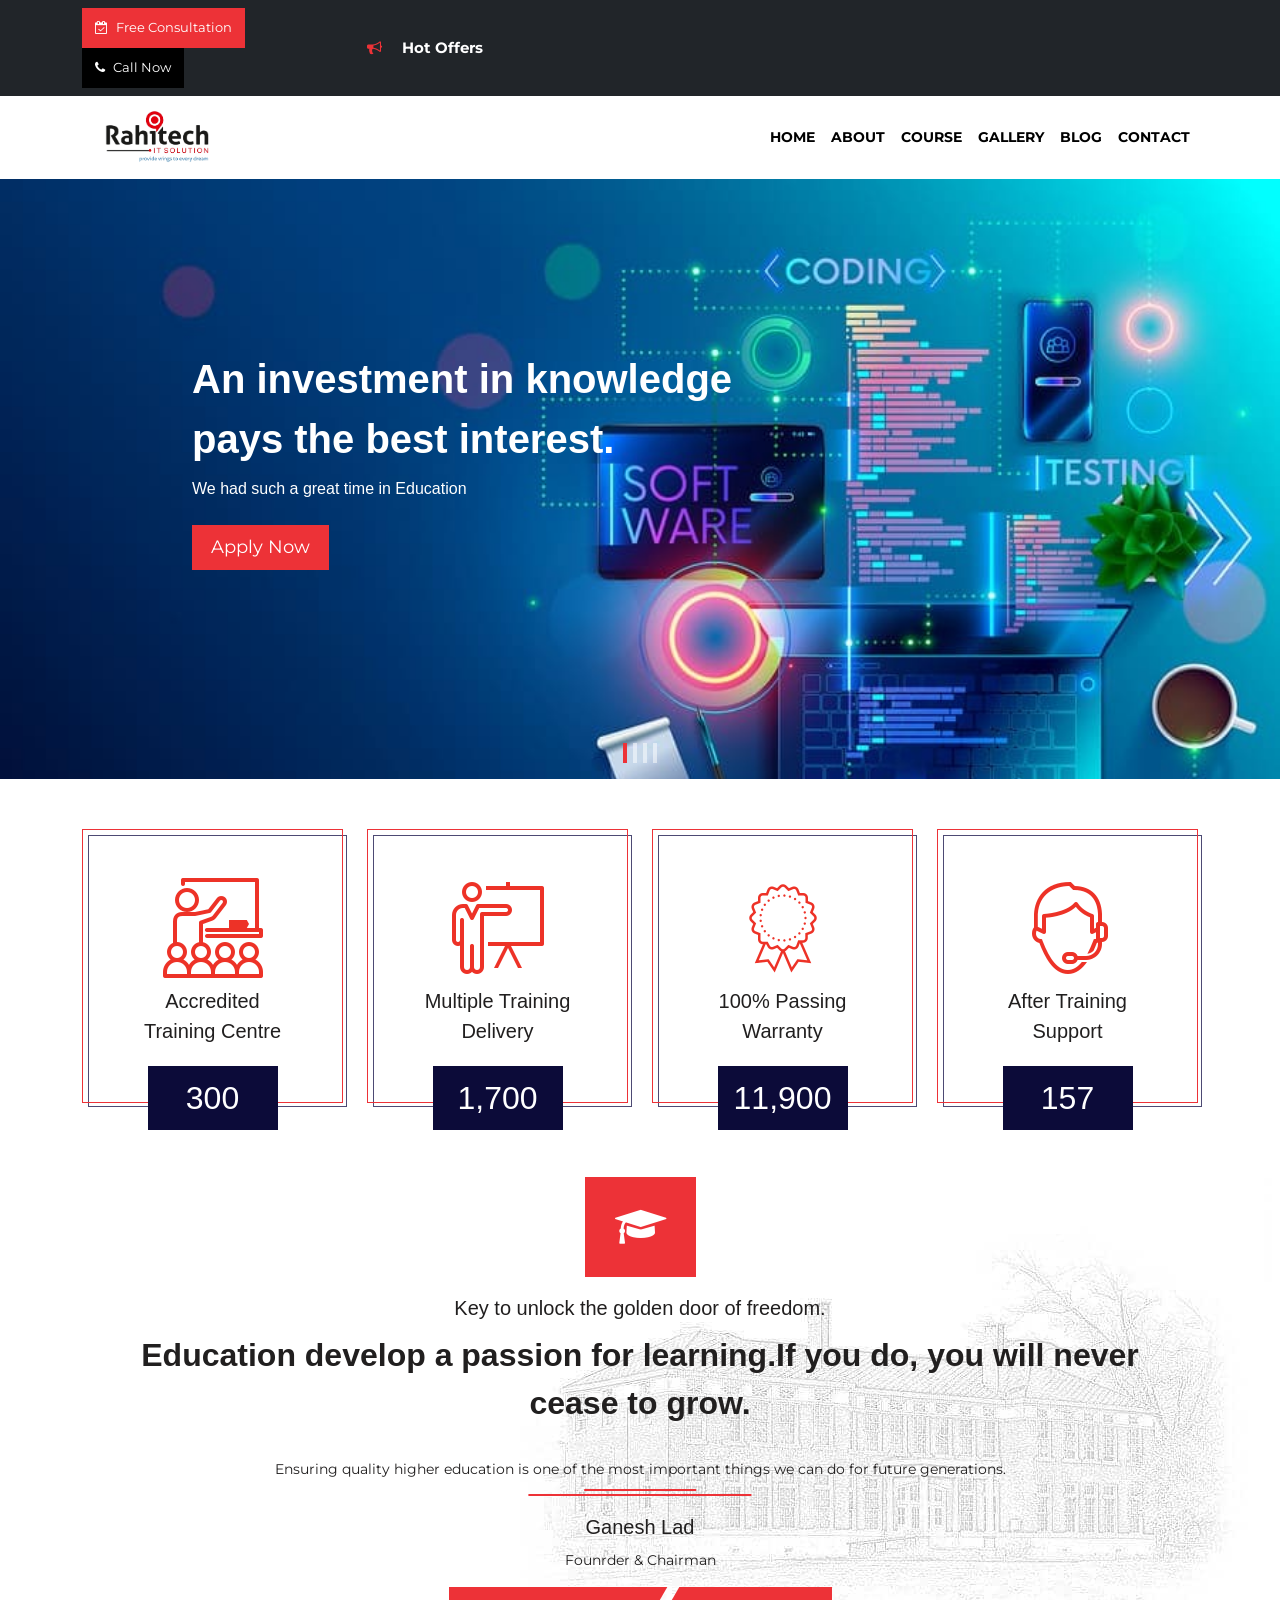
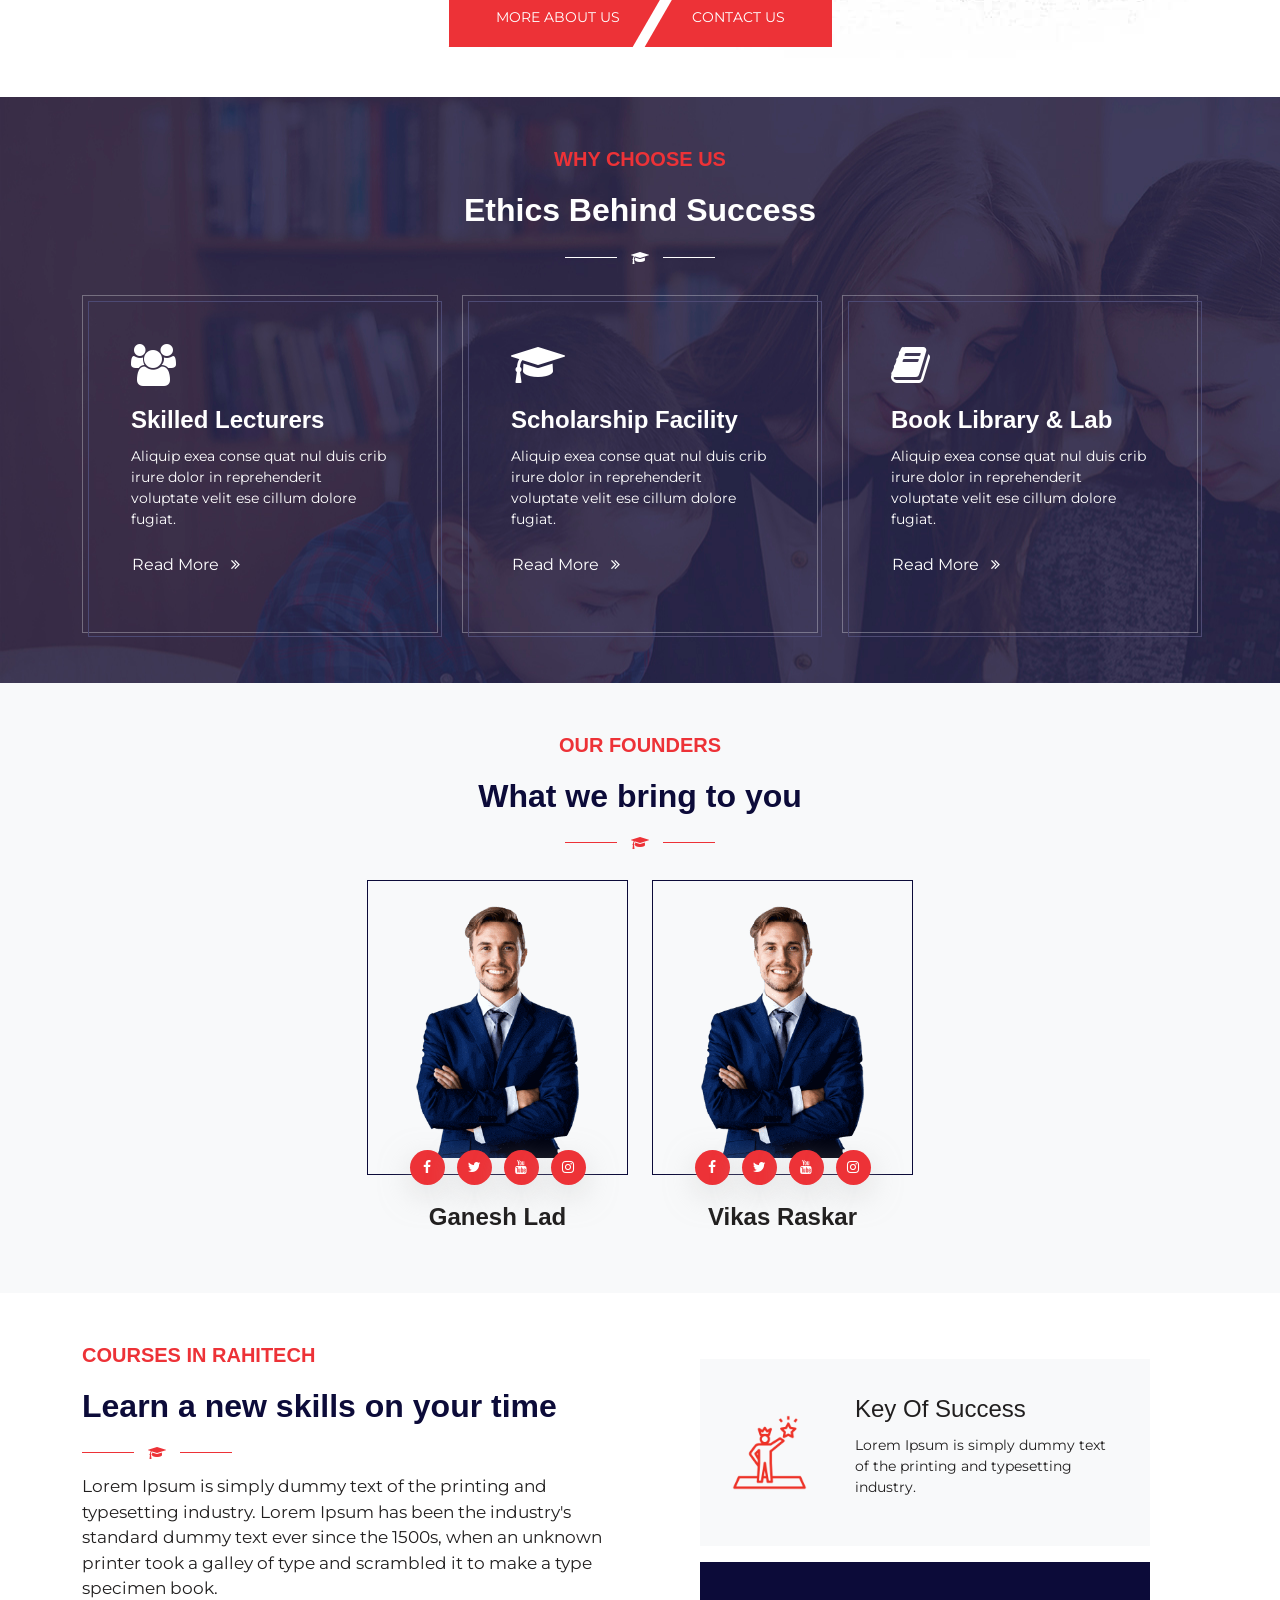
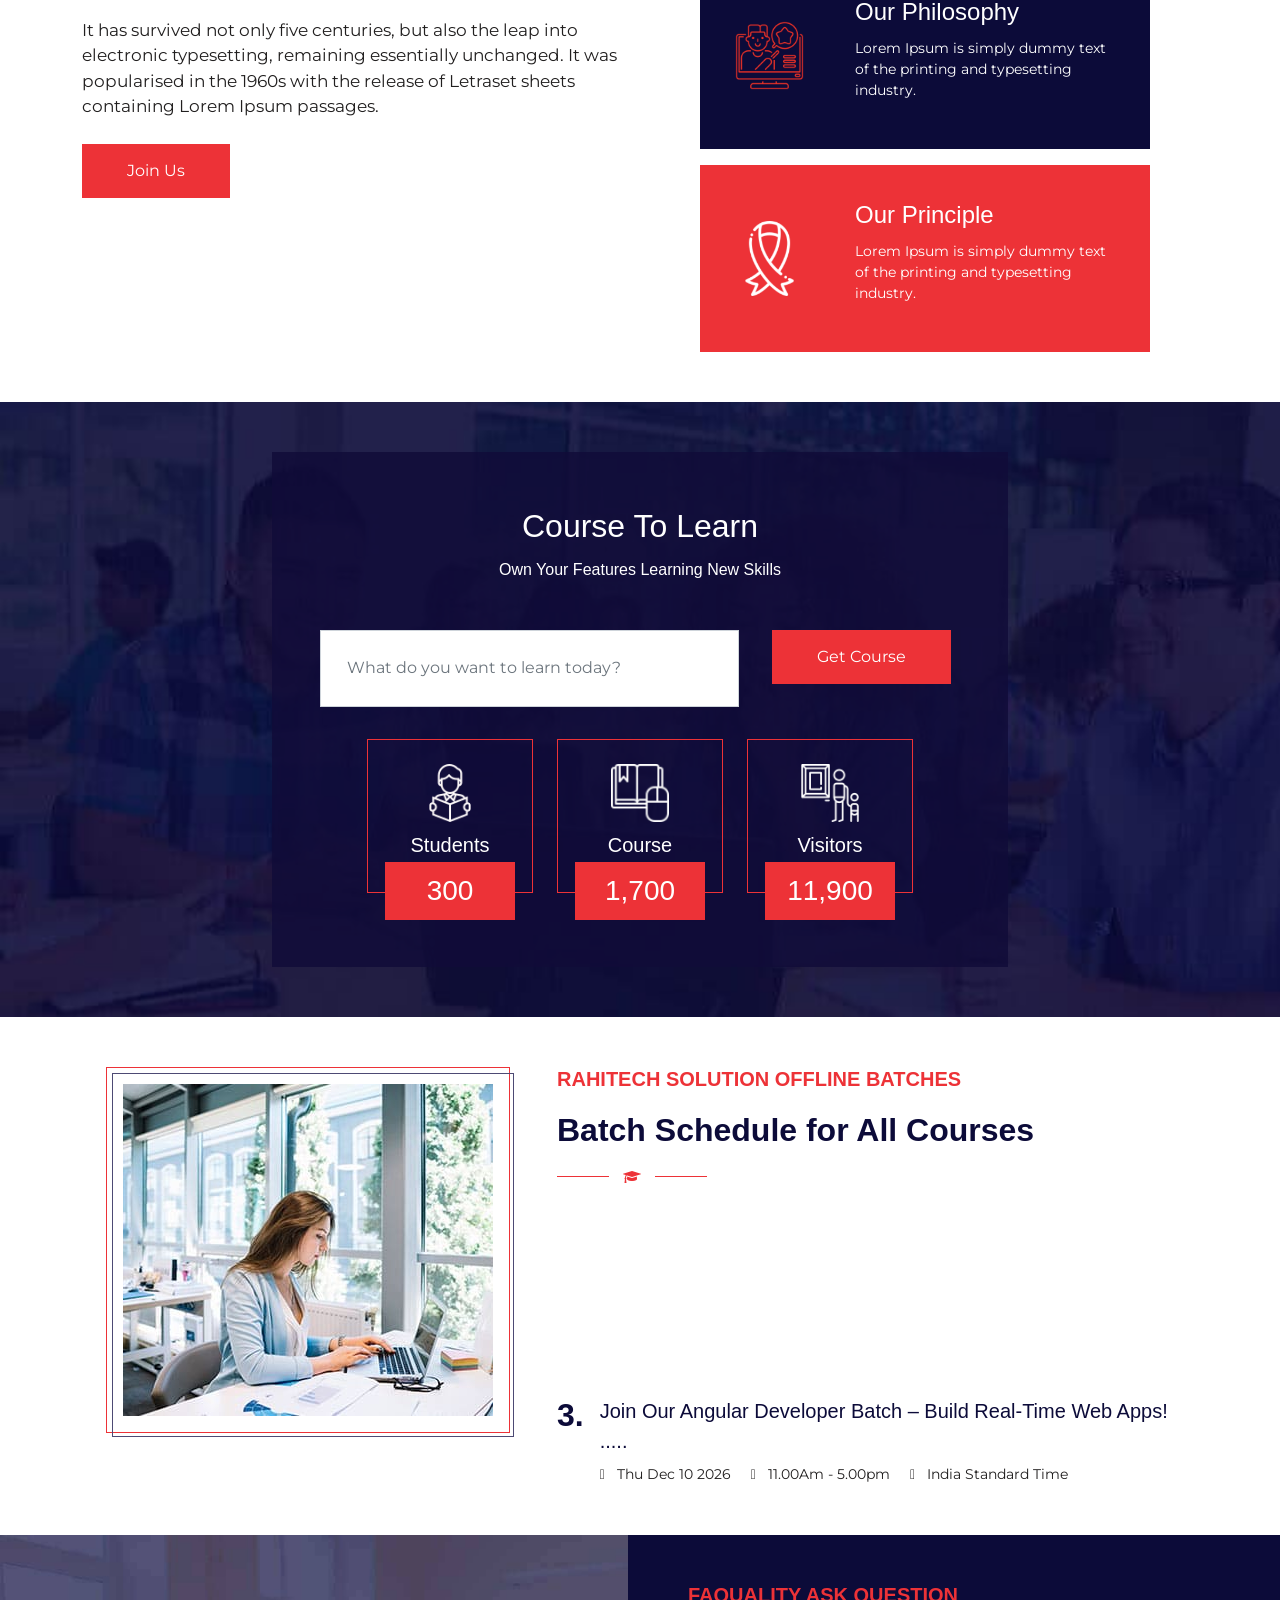
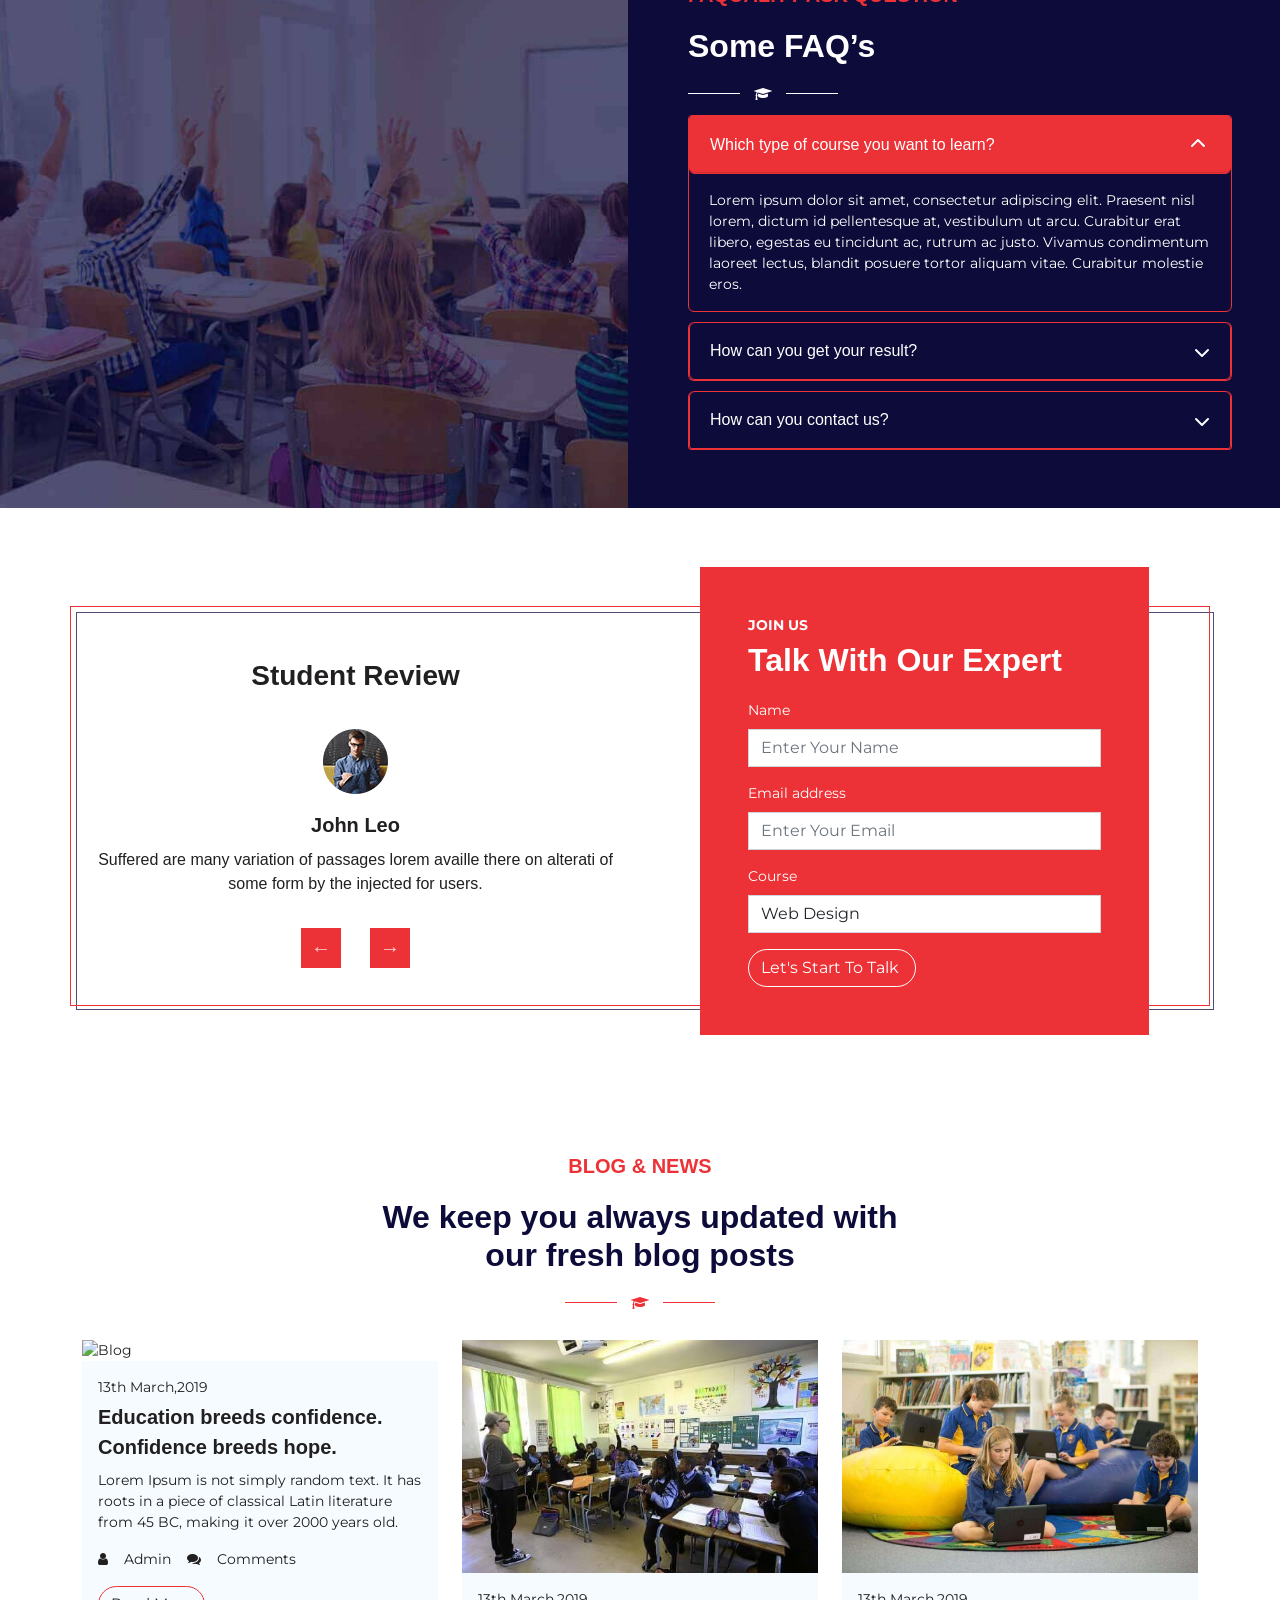
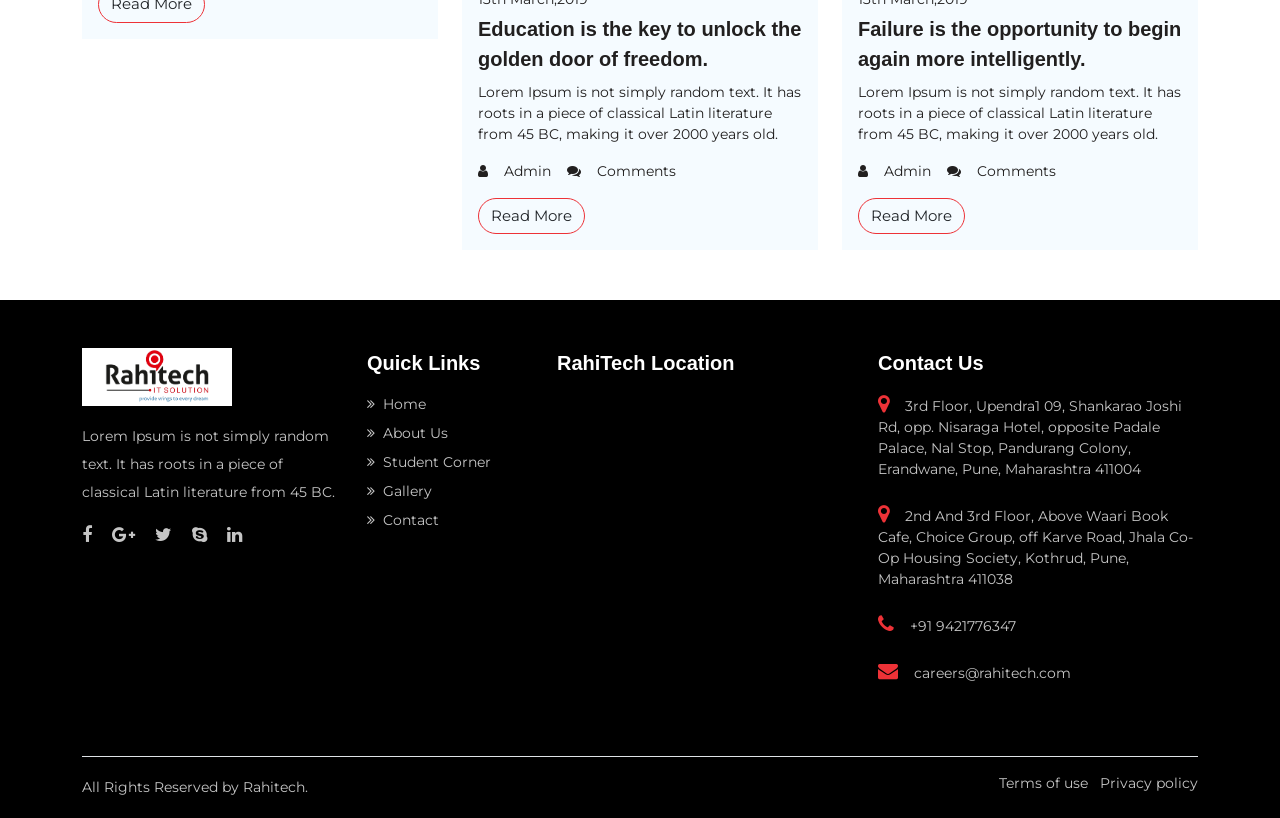
==== commit 28de5cd0: "changes image" ====
--- a/index.html
+++ b/index.html
@@ -22,6 +22,12 @@
     <link rel="stylesheet" href="assets/css/jquery.fancybox.min.css">
     <link rel="stylesheet" href="assets/css/themify-icons.css">
     <link rel="stylesheet" href="assets/css/style.css">
+
+    <style>
+        img{
+            image-orientation: flip;
+        }
+    </style>
 </head>
 <!--start preloader-->
 <div class="preloader">
@@ -126,7 +132,7 @@
         </ul>
         <div class="carousel-inner">
             <div class="carousel-item active">
-                <img src="assets/images/banner_1.jpg" alt="education" class="img-fluid">
+                <img src="assets/images/slider-7.jpg" alt="education" class="img-fluid">
                 <div class="carousel-caption animated fadeInLeft delay-0.5s">
                     <h1 class="fw-bold">An investment in knowledge pays the best interest.</h1>
                     <h6 class="banner-desc">We had such a great time in Education</h6>
@@ -134,7 +140,7 @@
                 </div>
             </div>
             <div class="carousel-item">
-                <img src="assets/images/RahiTech-owner.jpg" alt="education" class="img-fluid">
+                <img src="assets/images/slider-8.jpeg" alt="education" class="img-fluid">
                 <div class="carousel-caption animated fadeInUp delay-0.5s">
                     <h1 class="fw-bold">Education is what remains after one has forgotten what one has learned in
                         school.</h1>
@@ -143,7 +149,7 @@
                 </div>
             </div>
             <div class="carousel-item">
-                <img src="assets/images/Rahitech-owner-2.jpg" alt="education" class="img-fluid">
+                <img src="assets/images/slider-9.jpeg" alt="education" class="img-fluid">
                 <div class="carousel-caption animated fadeInDown delay-0.5s">
                     <h1 class="fw-bold">Education is not the filling of a pail, but the lighting of a fire.</h1>
                     <h6 class="banner-desc">We had such a great time in Education</h6>
@@ -151,7 +157,7 @@
                 </div>
             </div>
             <div class="carousel-item">
-                <img src="assets/images/Rahitech-owner-3.jpg" alt="education" class="img-fluid">
+                <img src="assets/images/slider-10.jpg" alt="education" class="img-fluid">
                 <div class="carousel-caption animated zoomIn delay-0.5s">
                     <h1 class="fw-bold">Education is not preparation for life; education is life itself.</h1>
                     <h6 class="banner-desc">We had such a great time in Education</h6>
@@ -229,8 +235,8 @@
             <h5 class="pt-3">Ganesh Lad</h5>
             <p>Founrder & Chairman</p>
             <div class="button-box">
-                <div class="left-btn">More About Us</div>
-                <div class="right-btn">Contact Us</div>
+                <a href="about.html" class="left-btn">More About Us</a>
+                <a href="contact.html" class="right-btn">Contact Us</a>
             </div>
         </div>
     </section>
@@ -411,10 +417,10 @@
                             <div class="row">
                                 <div class="mb-3 col-lg-8 col-md-12">
                                     <input type="text" class="form-control"
-                                        placeholder="What do you want to learn today?">
+                                        placeholder="What do you want to learn today?" id="FormCourses">
                                 </div>
                                 <div class="mb-3 col-lg-4 col-md-12">
-                                    <button type="submit" class="btn theme-btn theme-Red mb-2 get-course">Get Course
+                                    <button type="button" class="btn theme-btn theme-Red mb-2 get-course" onclick="GetCourse()">Get Course
                                     </button>
                                 </div>
                             </div>
@@ -497,7 +503,7 @@
                                     </li>
                                     <li class="pe-3">
                                         <i class="ti-alarm-clock pe-2"></i>
-                                        <span>11.00 AM - 2.00 PM</span>
+                                        <span>11.00Am - 5.00pm</span>
                                     </li>
                                     <li class="pe-3">
                                         <i class="ti-location-arrow pe-2"></i>
@@ -520,7 +526,7 @@
                                     </li>
                                     <li class="pe-3">
                                         <i class="ti-alarm-clock pe-2"></i>
-                                        <span>5.00pm - 7.00pm</span>
+                                        <span>11.00Am - 5.00pm</span>
                                     </li>
                                     <li class="pe-3">
                                         <i class="ti-location-arrow pe-2"></i>
@@ -543,7 +549,7 @@
                                     </li>
                                     <li class="pe-3">
                                         <i class="ti-alarm-clock pe-2"></i>
-                                        <span>5.00pm - 7.00pm</span>
+                                        <span>11.00Am - 5.00pm</span>
                                     </li>
                                     <li class="pe-3">
                                         <i class="ti-location-arrow pe-2"></i>
@@ -940,15 +946,22 @@
     //   alert("Today is :- "+ new Date());
 
 
-  document.addEventListener("DOMContentLoaded", function () {
-      document.querySelector('.left-btn')?.addEventListener('click', function () {
-          console.log('clicked');
-      });
-
-      document.querySelector('.right-btn')?.addEventListener('click', function () {
-          console.log('contact clicked');
-      });
-  });
+
+     function GetCourse(){
+        let course = document.getElementById('FormCourses').value;
+
+    //  alert("Course is "+ course);
+
+     window.location.href = "CoursesDetails.html?course="+encodeURIComponent(course);
+
+     }
+
+
+
+
+
+
+
 
 </script>
 <!-- ===============jQuery Frameworks============= -->
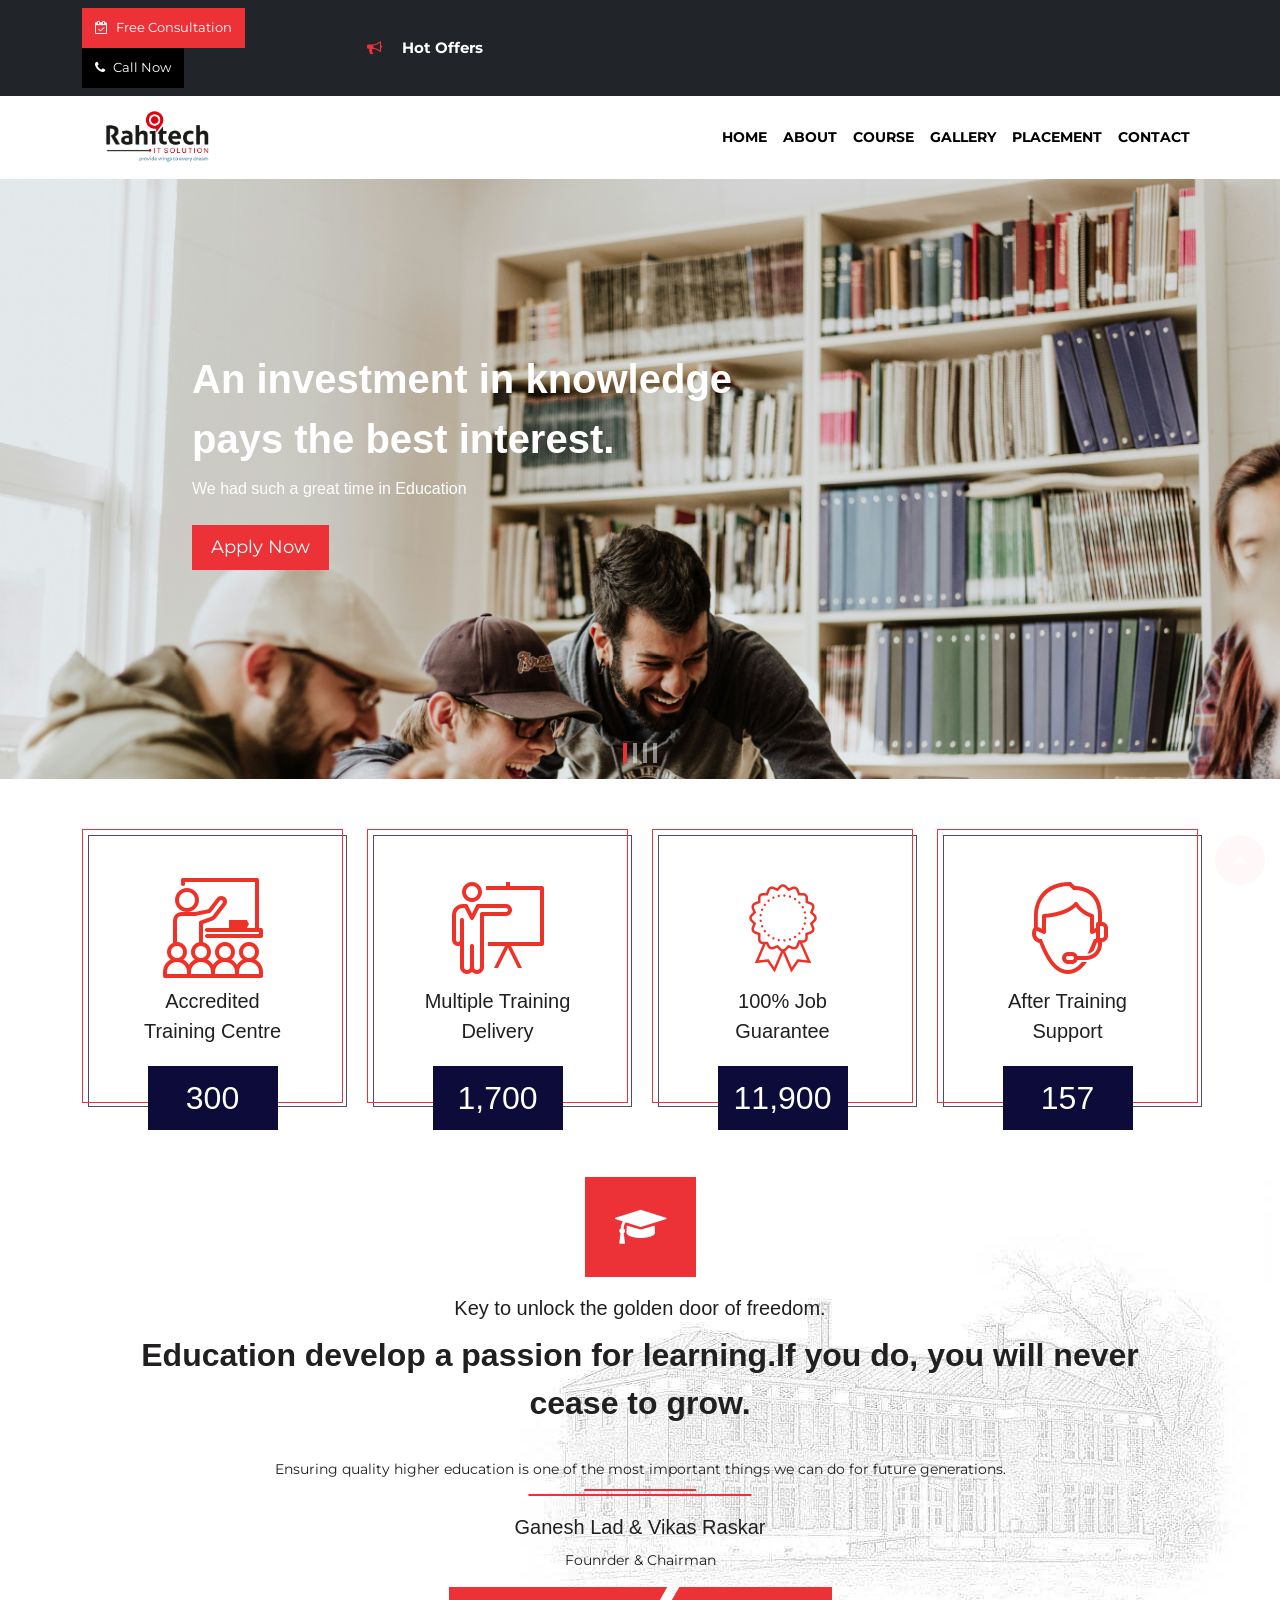
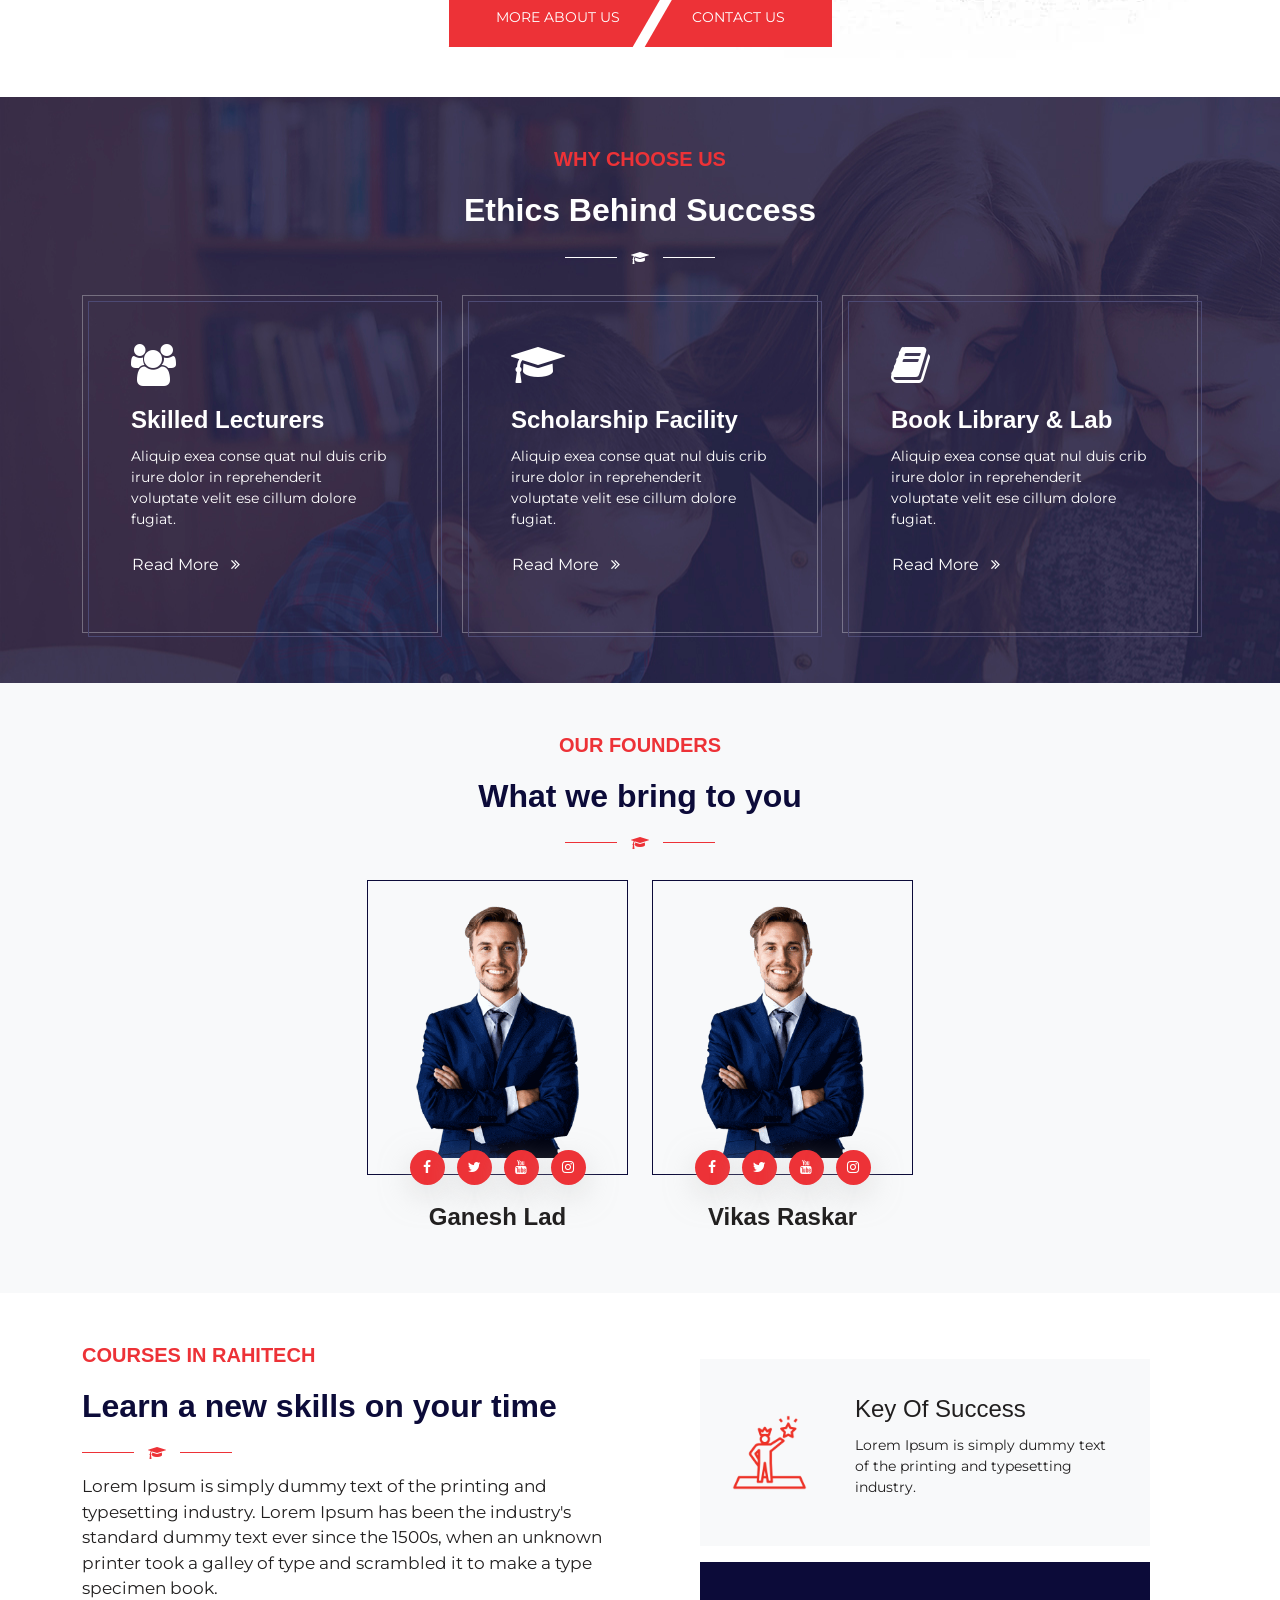
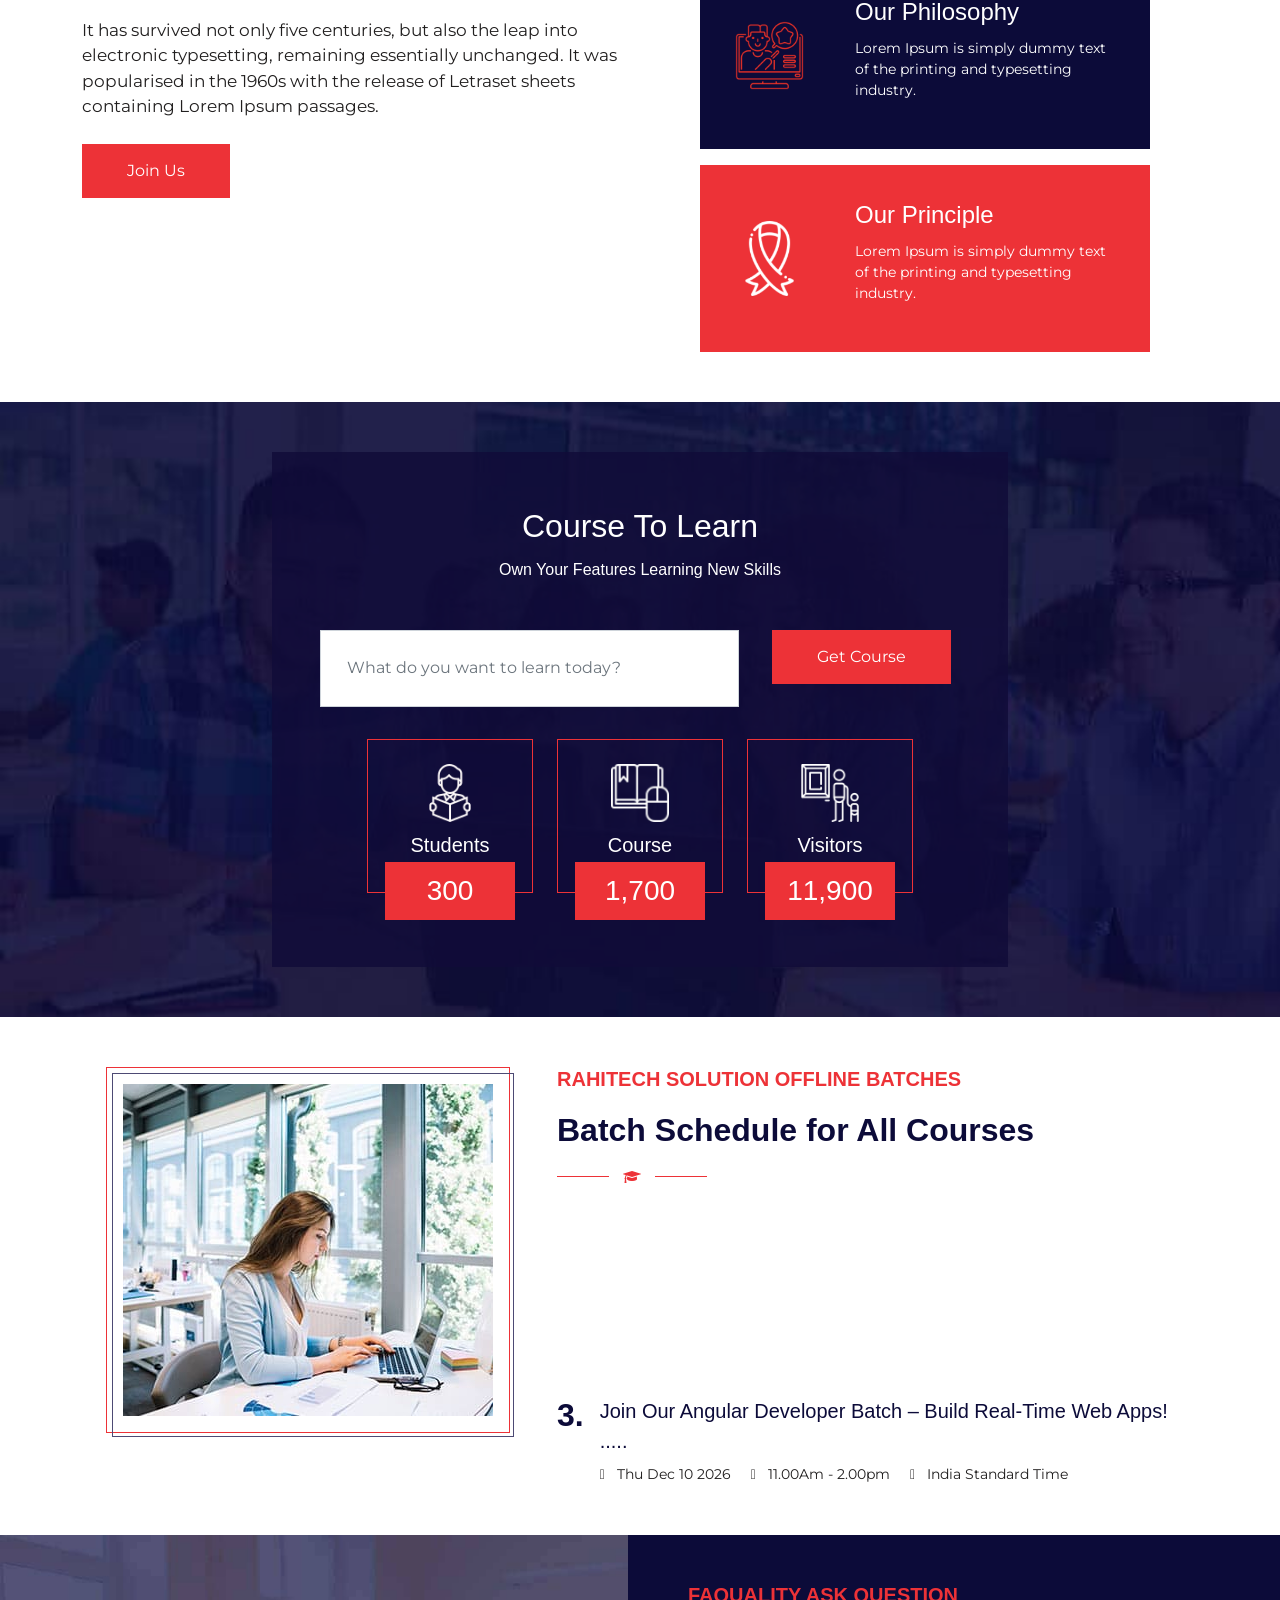
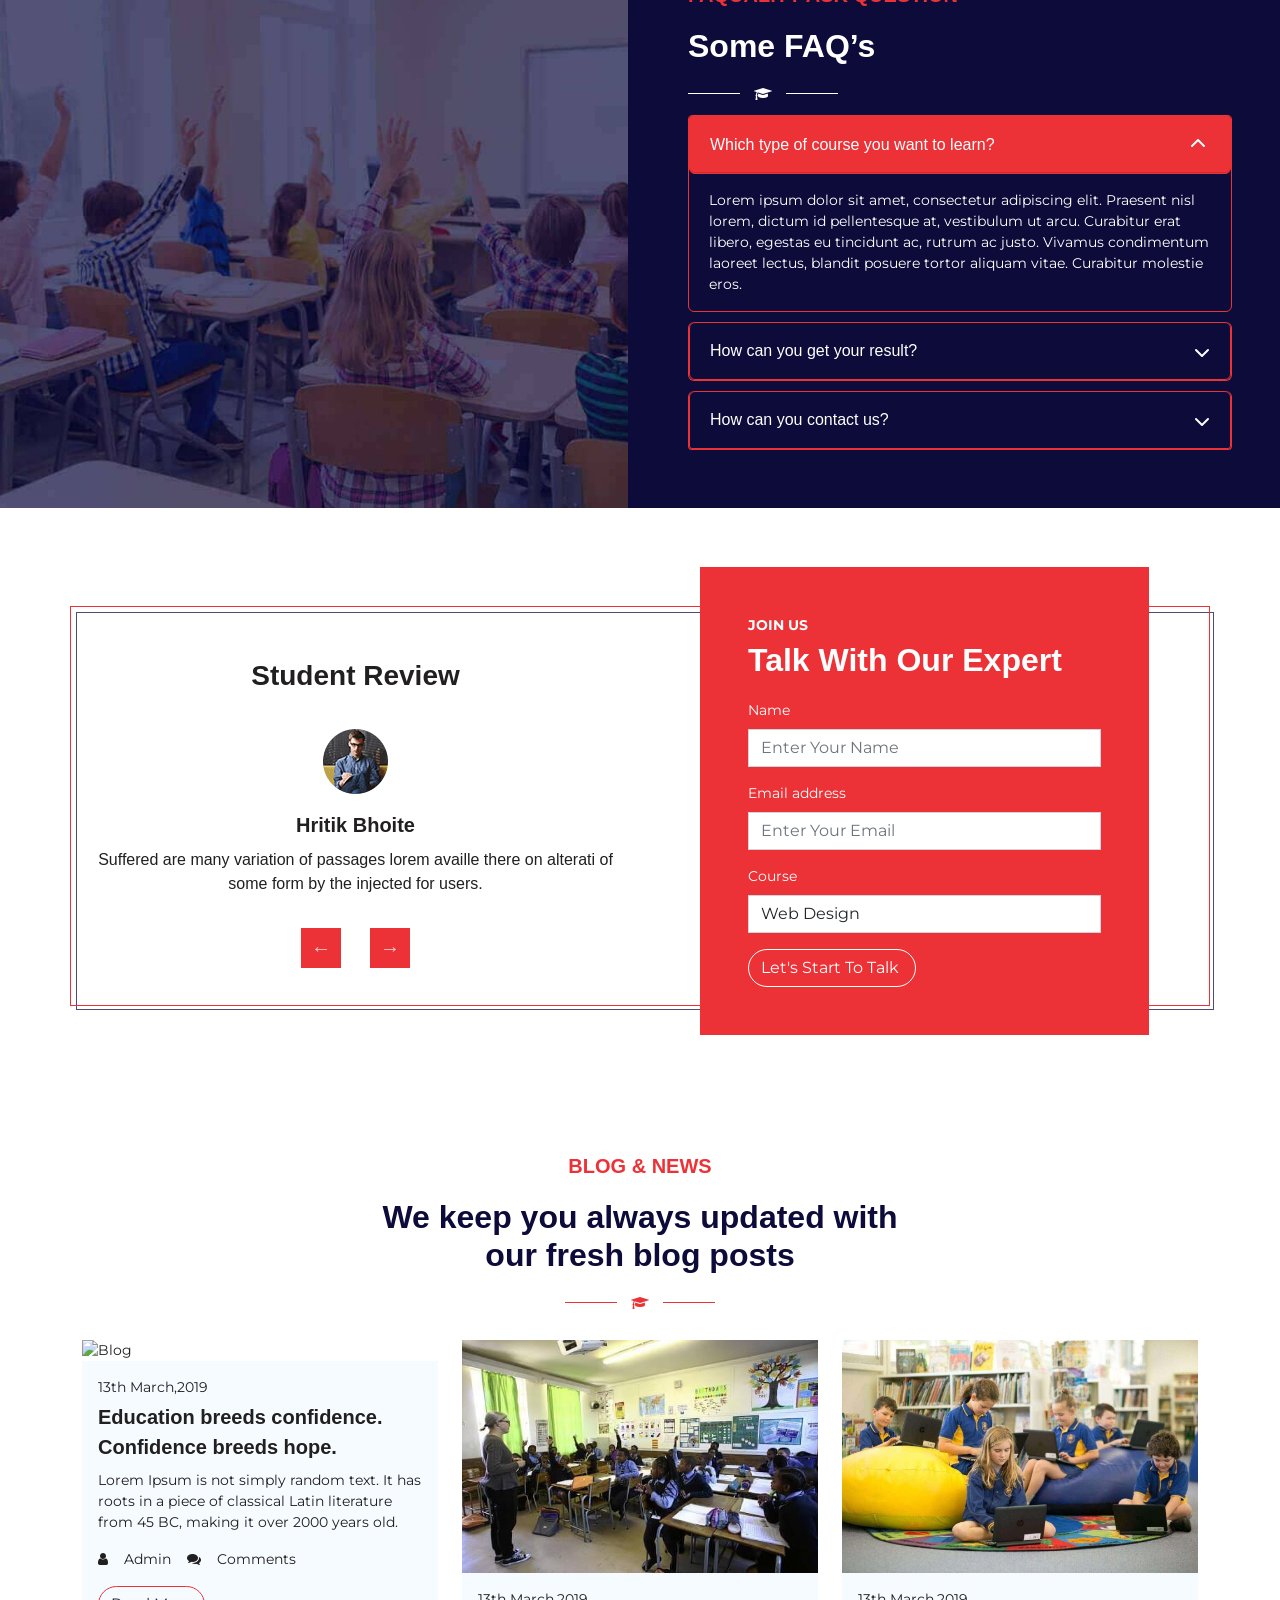
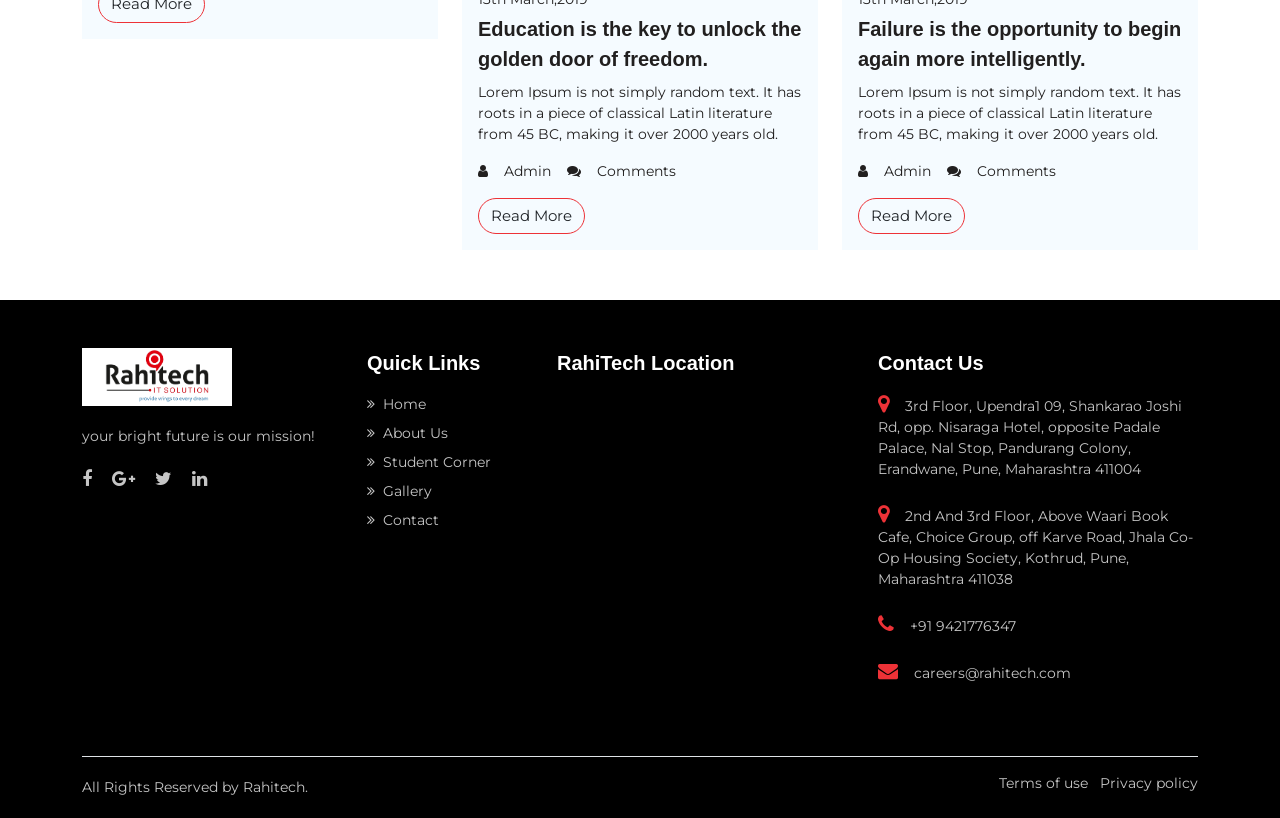
==== commit 9b99051b: "Changes Lenux and Some changes in index and nav" ====
--- a/index.html
+++ b/index.html
@@ -81,7 +81,7 @@
                     <img src="assets/images/logo.png" style="width: 150px;" class="img-fluid" alt="Edusquad">
                 </a>
                 <span class="navbar-toggler">
-                    <i class="ti-align-left" onclick="openNav()"></i>
+                    <i class="fa fa-bars" onclick="openNav()"></i>
                 </span>
                 <div class="collapse navbar-collapse justify-content-end" id="collapsibleNavbar">
                     <ul class="navbar-nav">
@@ -98,7 +98,7 @@
                             <a class="nav-link" href="gallery.html">Gallery</a>
                         </li>
                         <li class="nav-item">
-                            <a class="nav-link" href="blog.html">Blog</a>
+                            <a class="nav-link" href="blog.html">Placement</a>
                         </li>
                         <li class="nav-item">
                             <a class="nav-link" href="contact.html">Contact</a>
@@ -117,7 +117,7 @@
             <a href="about.html">About Us</a>
             <a href="course.html">Course</a>
             <a href="gallery.html">Gallery</a>
-            <a href="blog.html">Blog</a>
+            <a href="blog.html">Placement</a>
             <a href="contact.html">Contact</a>
         </div>
     </div>
@@ -132,17 +132,17 @@
         </ul>
         <div class="carousel-inner">
             <div class="carousel-item active">
-                <img src="assets/images/slider-7.jpg" alt="education" class="img-fluid">
-                <div class="carousel-caption animated fadeInLeft delay-0.5s">
+                <img src="assets/images/slider-1.jpg" alt="education" class="img-fluid">
+                <div class="carousel-caption animated fadeInLeft delay-0.1s">
                     <h1 class="fw-bold">An investment in knowledge pays the best interest.</h1>
                     <h6 class="banner-desc">We had such a great time in Education</h6>
                     <a href="javascript:" class="theme-Red btn mt-3 apply-now">Apply Now</a>
                 </div>
             </div>
             <div class="carousel-item">
-                <img src="assets/images/slider-8.jpeg" alt="education" class="img-fluid">
-                <div class="carousel-caption animated fadeInUp delay-0.5s">
-                    <h1 class="fw-bold">Education is what remains after one has forgotten what one has learned in
+                <img src="assets/images/slider-2.jpg" alt="education" class="img-fluid">
+                <div class="carousel-caption animated fadeInUp delay-0.1s ">
+                    <h1 class="fw-bold text-dark">Education is what remains after one has forgotten what one has learned in
                         school.</h1>
                     <h6 class="banner-desc">We had such a great time in Education</h6>
                     <a href="javascript:" class="theme-Red btn mt-3 apply-now">Apply Now</a>
@@ -150,7 +150,7 @@
             </div>
             <div class="carousel-item">
                 <img src="assets/images/slider-9.jpeg" alt="education" class="img-fluid">
-                <div class="carousel-caption animated fadeInDown delay-0.5s">
+                <div class="carousel-caption animated fadeInDown delay-0.1s">
                     <h1 class="fw-bold">Education is not the filling of a pail, but the lighting of a fire.</h1>
                     <h6 class="banner-desc">We had such a great time in Education</h6>
                     <a href="javascript:" class="theme-Red btn mt-3 apply-now">Apply Now</a>
@@ -158,7 +158,7 @@
             </div>
             <div class="carousel-item">
                 <img src="assets/images/slider-10.jpg" alt="education" class="img-fluid">
-                <div class="carousel-caption animated zoomIn delay-0.5s">
+                <div class="carousel-caption animated zoomIn delay-0.1s">
                     <h1 class="fw-bold">Education is not preparation for life; education is life itself.</h1>
                     <h6 class="banner-desc">We had such a great time in Education</h6>
                     <a href="javascript:" class="theme-Red btn mt-3 apply-now">Apply Now</a>
@@ -201,7 +201,7 @@
                                 <div class="counter-img">
                                     <img src="assets/images/icons/Passing-Warranty.png" class="img-fluid" alt="career">
                                 </div>
-                                <h5 class="count-text mt-2">100% Passing Warranty</h5>
+                                <h5 class="count-text mt-2">100% Job <br> Guarantee</h5>
                                 <h2 class="timer count-title count-number" data-to="11900" data-speed="1500">11,900</h2>
                             </div>
                         </div>
@@ -232,11 +232,11 @@
                 for learning.If you do, you will never cease to grow.</h2>
             <p class="bottom-line">Ensuring quality higher education is one of the most important things we can do for
                 future generations.</p>
-            <h5 class="pt-3">Ganesh Lad</h5>
+            <h5 class="pt-3">Ganesh Lad & Vikas Raskar</h5>
             <p>Founrder & Chairman</p>
             <div class="button-box">
-                <a href="about.html" class="left-btn">More About Us</a>
-                <a href="contact.html" class="right-btn">Contact Us</a>
+                <div class="left-btn">More About Us</div>
+                <div class="right-btn">Contact Us</div>
             </div>
         </div>
     </section>
@@ -503,7 +503,7 @@
                                     </li>
                                     <li class="pe-3">
                                         <i class="ti-alarm-clock pe-2"></i>
-                                        <span>11.00Am - 5.00pm</span>
+                                        <span>11.00 AM - 2.00 PM</span>
                                     </li>
                                     <li class="pe-3">
                                         <i class="ti-location-arrow pe-2"></i>
@@ -526,7 +526,7 @@
                                     </li>
                                     <li class="pe-3">
                                         <i class="ti-alarm-clock pe-2"></i>
-                                        <span>11.00Am - 5.00pm</span>
+                                        <span>11.00Am - 2.00pm</span>
                                     </li>
                                     <li class="pe-3">
                                         <i class="ti-location-arrow pe-2"></i>
@@ -549,7 +549,7 @@
                                     </li>
                                     <li class="pe-3">
                                         <i class="ti-alarm-clock pe-2"></i>
-                                        <span>11.00Am - 5.00pm</span>
+                                        <span>11.00Am - 2.00pm</span>
                                     </li>
                                     <li class="pe-3">
                                         <i class="ti-location-arrow pe-2"></i>
@@ -689,20 +689,20 @@
                             <h3 class="text-center fw-bold">Student Review</h3>
                             <div class="single-item">
                                 <div class="text-center py-4">
-                                    <img src="assets/images/1.png" class="img-fluid m-auto d-block" alt="Student">
-                                    <h5 class="mt-3 fw-bold">Habina Rehman</h5>
+                                    <img src="assets/images/2.png" class="img-fluid m-auto d-block" alt="Student">
+                                    <h5 class="mt-3 fw-bold">Akash Godhe</h5>
                                     <h6>Suffered are many variation of passages lorem availle there on alterati of some
                                         form by the injected for users.</h6>
                                 </div>
                                 <div class="text-center py-4">
                                     <img src="assets/images/2.png" class="img-fluid m-auto d-block" alt="Student">
-                                    <h5 class="mt-3 fw-bold">John Leo</h5>
+                                    <h5 class="mt-3 fw-bold">Hritik Bhoite</h5>
                                     <h6>Suffered are many variation of passages lorem availle there on alterati of some
                                         form by the injected for users.</h6>
                                 </div>
                                 <div class="text-center py-4">
-                                    <img src="assets/images/3.png" class="img-fluid m-auto d-block" alt="Student">
-                                    <h5 class="mt-3 fw-bold">Lisa Devis</h5>
+                                    <img src="assets/images/2.png" class="img-fluid m-auto d-block" alt="Student">
+                                    <h5 class="mt-3 fw-bold">Pranav Mane</h5>
                                     <h6>Suffered are many variation of passages lorem availle there on alterati of some
                                         form by the injected for users.</h6>
                                 </div>
@@ -863,13 +863,13 @@
                     <div class="row">
                         <div class="col-lg-3 col-md-6" data-aos="fade-in" data-aos-duration="1050">
                             <a href="index.html"><img  src="assets/images/logo.png" style="width: 150px; background-color: white;" class="img-fluid mb-3" alt="Edusquad"></a>
-                            <p>Lorem Ipsum is not simply random text. It has roots in a piece of classical Latin literature from 45 BC.</p>
+             <p>your bright future is our mission!</p>
                             <ul class="social-icon">
-                                <li><a href="javascript:"><i class="fa fa-facebook-f"></i></a></li>
-                                <li><a href="javascript:"><i class="fa fa-google-plus"></i></a></li>
-                                <li><a href="javascript:"><i class="fa fa-twitter"></i></a></li>
-                                <li><a href="javascript:"><i class="fa fa-skype"></i></a></li>
-                                <li><a href="javascript:"><i class="fa fa-linkedin"></i></a></li>
+                                <li><a href="https://www.facebook.com/RahitechSolution"><i class="fa fa-facebook-f"></i></a></li>
+                                <li><a href="https://workspaceupdates.googleblog.com/2023/04/new-community-features-for-google-chat-and-an-update-currents%20.html"><i class="fa fa-google-plus"></i></a></li>
+                                <li><a href="https://x.com/rahitech"><i class="fa fa-twitter"></i></a></li>
+                                <!-- <li><a href="javascript:"><i class="fa fa-skype"></i></a></li> -->
+                                <li><a href="https://www.linkedin.com/in/rahitech-solution-a92857117"><i class="fa fa-linkedin"></i></a></li>
                             </ul>
                         </div>
                         <div class="col-lg-2 col-md-6" data-aos="fade-in" data-aos-duration="550">
@@ -946,7 +946,14 @@
     //   alert("Today is :- "+ new Date());
 
 
-
+  document.addEventListener("DOMContentLoaded", function () {
+      document.querySelector('.left-btn')?.addEventListener('click', function () {
+          console.log('clicked');
+      });
+      document.querySelector('.right-btn')?.addEventListener('click', function () {
+          console.log('contact clicked');
+      });
+  });
      function GetCourse(){
         let course = document.getElementById('FormCourses').value;
 
@@ -955,13 +962,6 @@
      window.location.href = "CoursesDetails.html?course="+encodeURIComponent(course);
 
      }
-
-
-
-
-
-
-
 
 </script>
 <!-- ===============jQuery Frameworks============= -->
